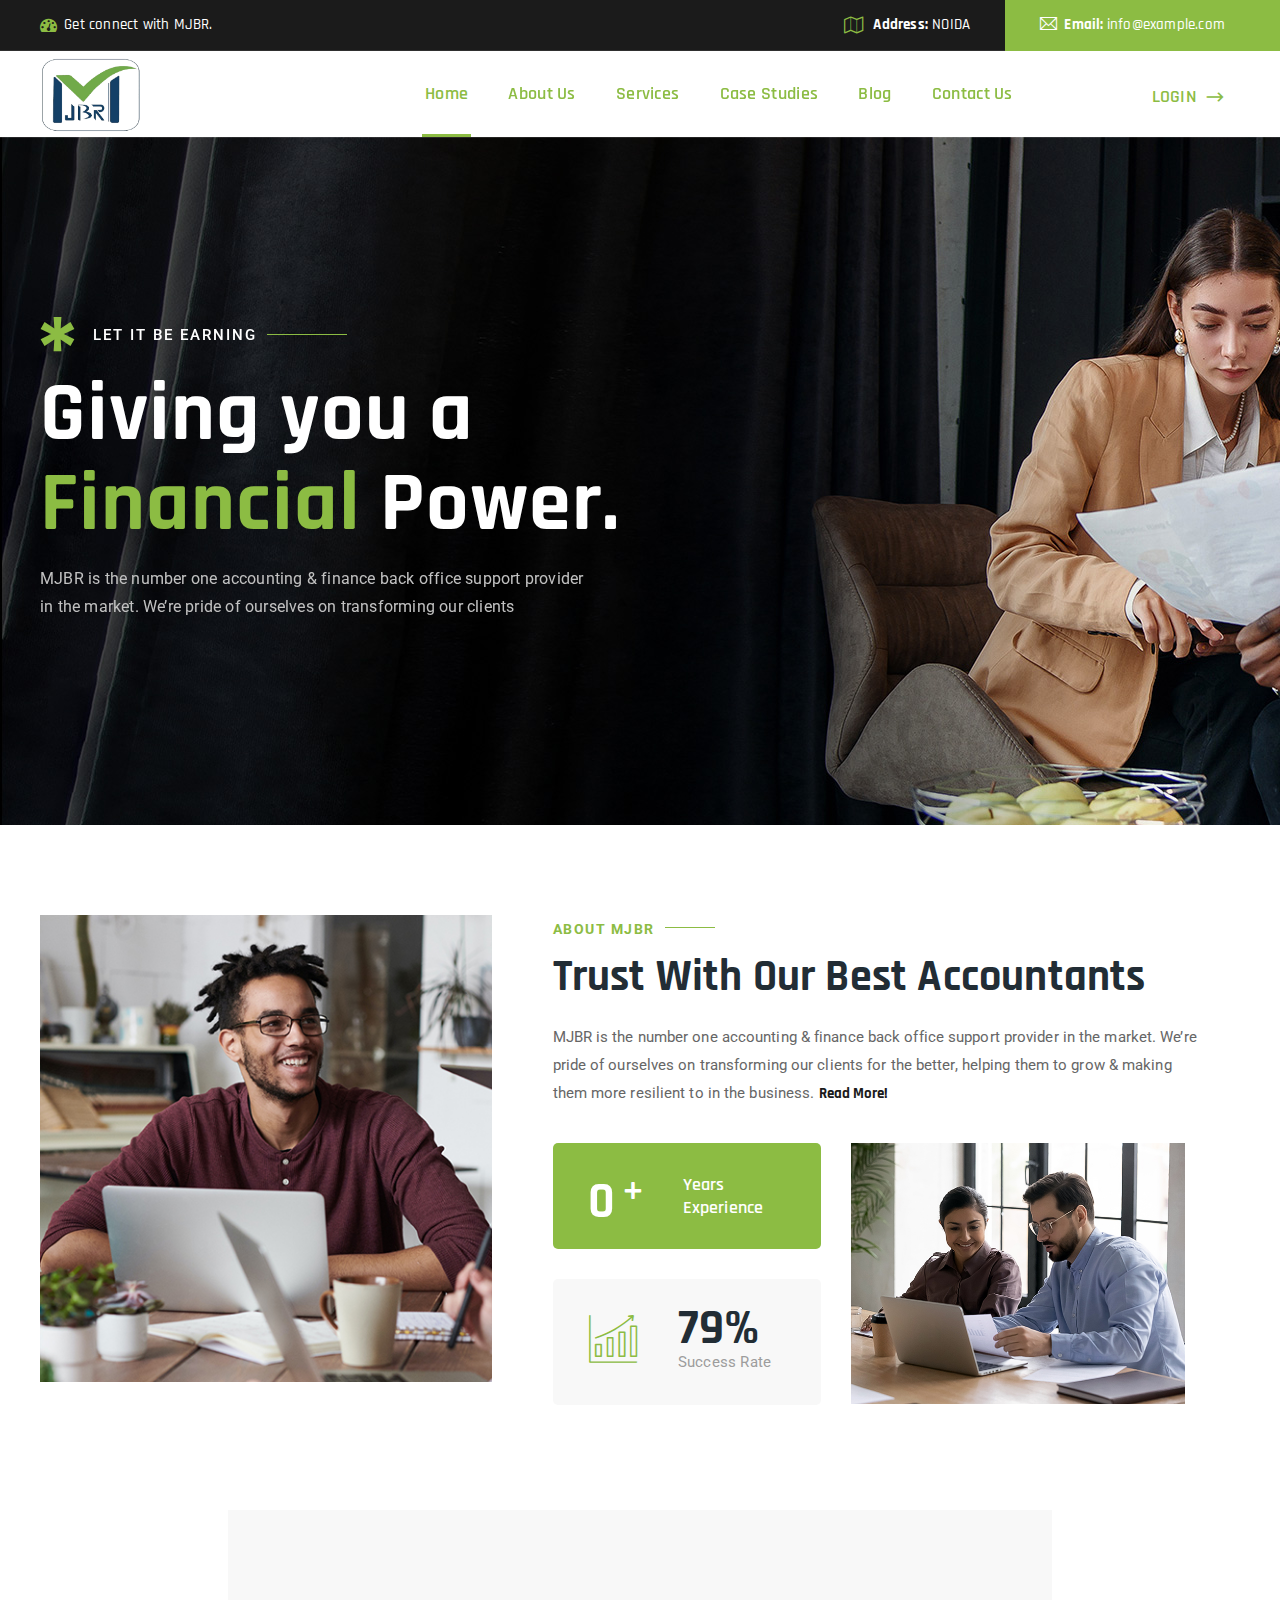
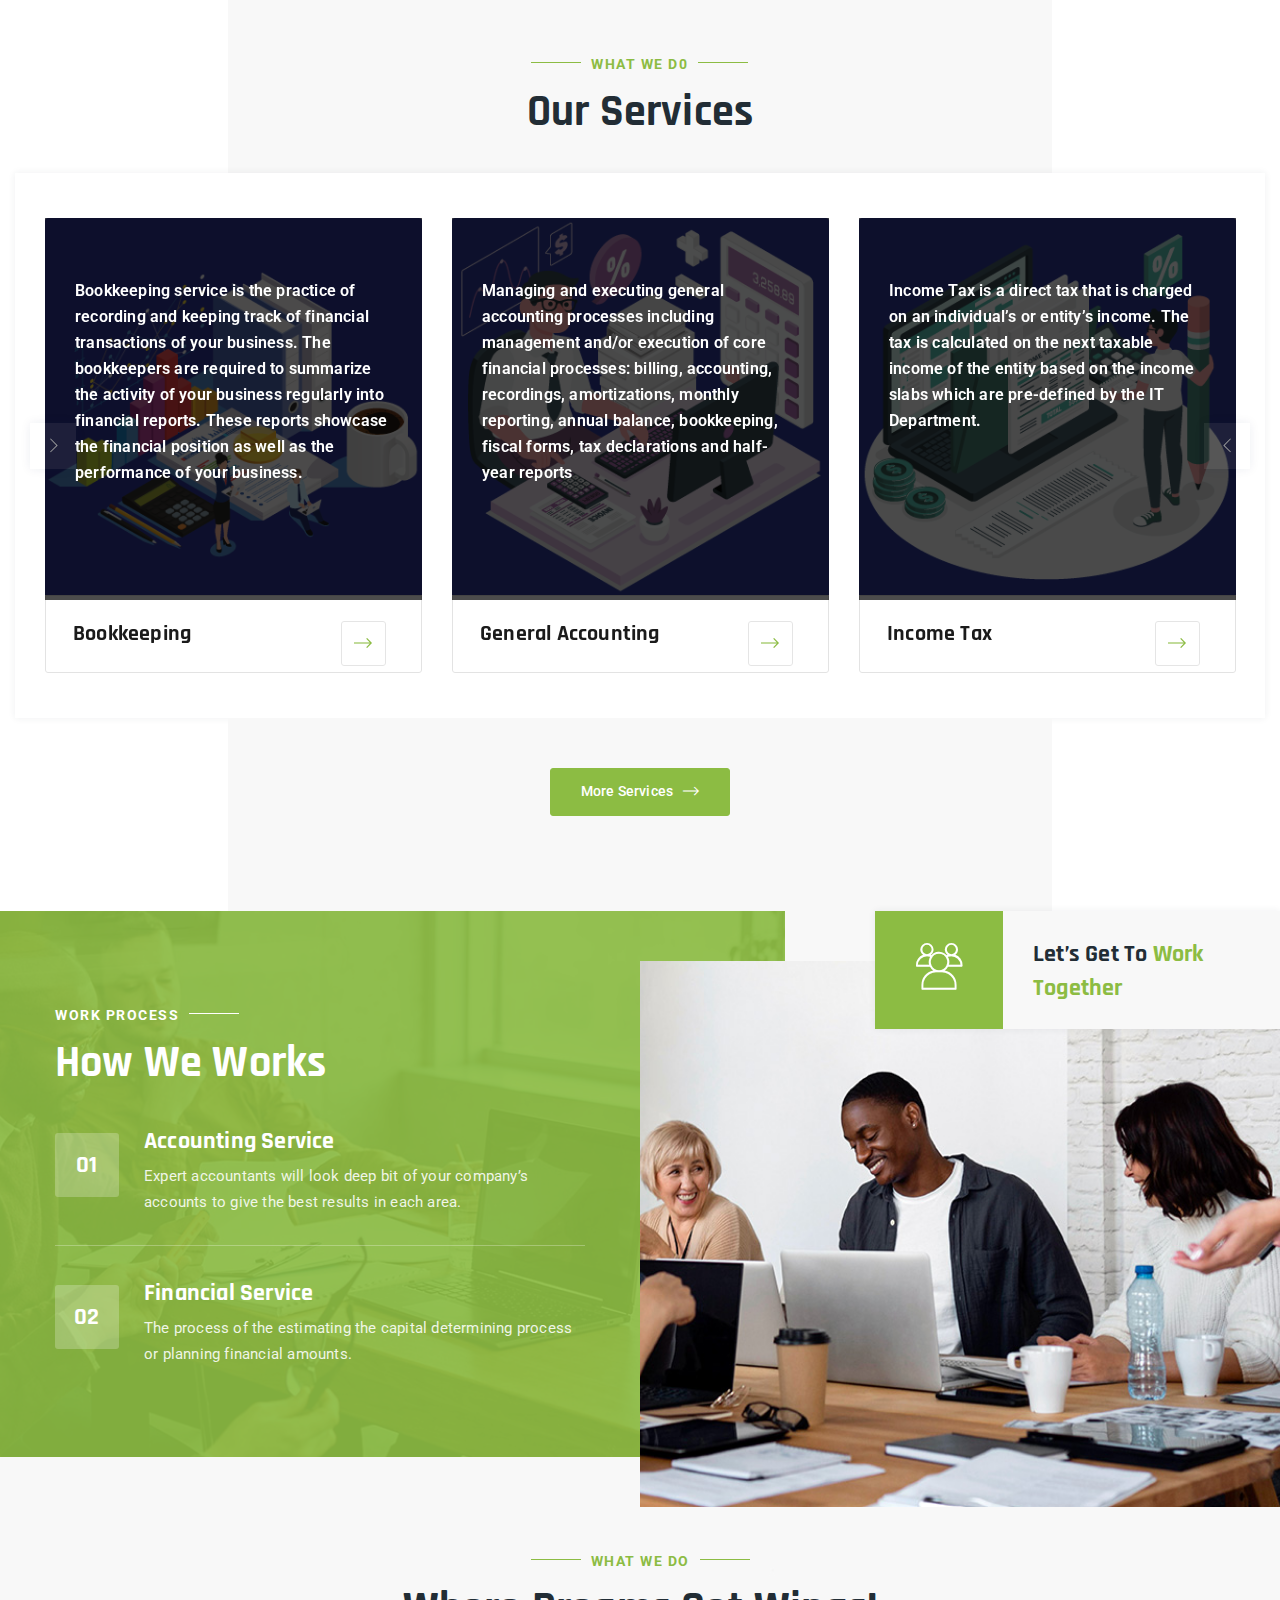
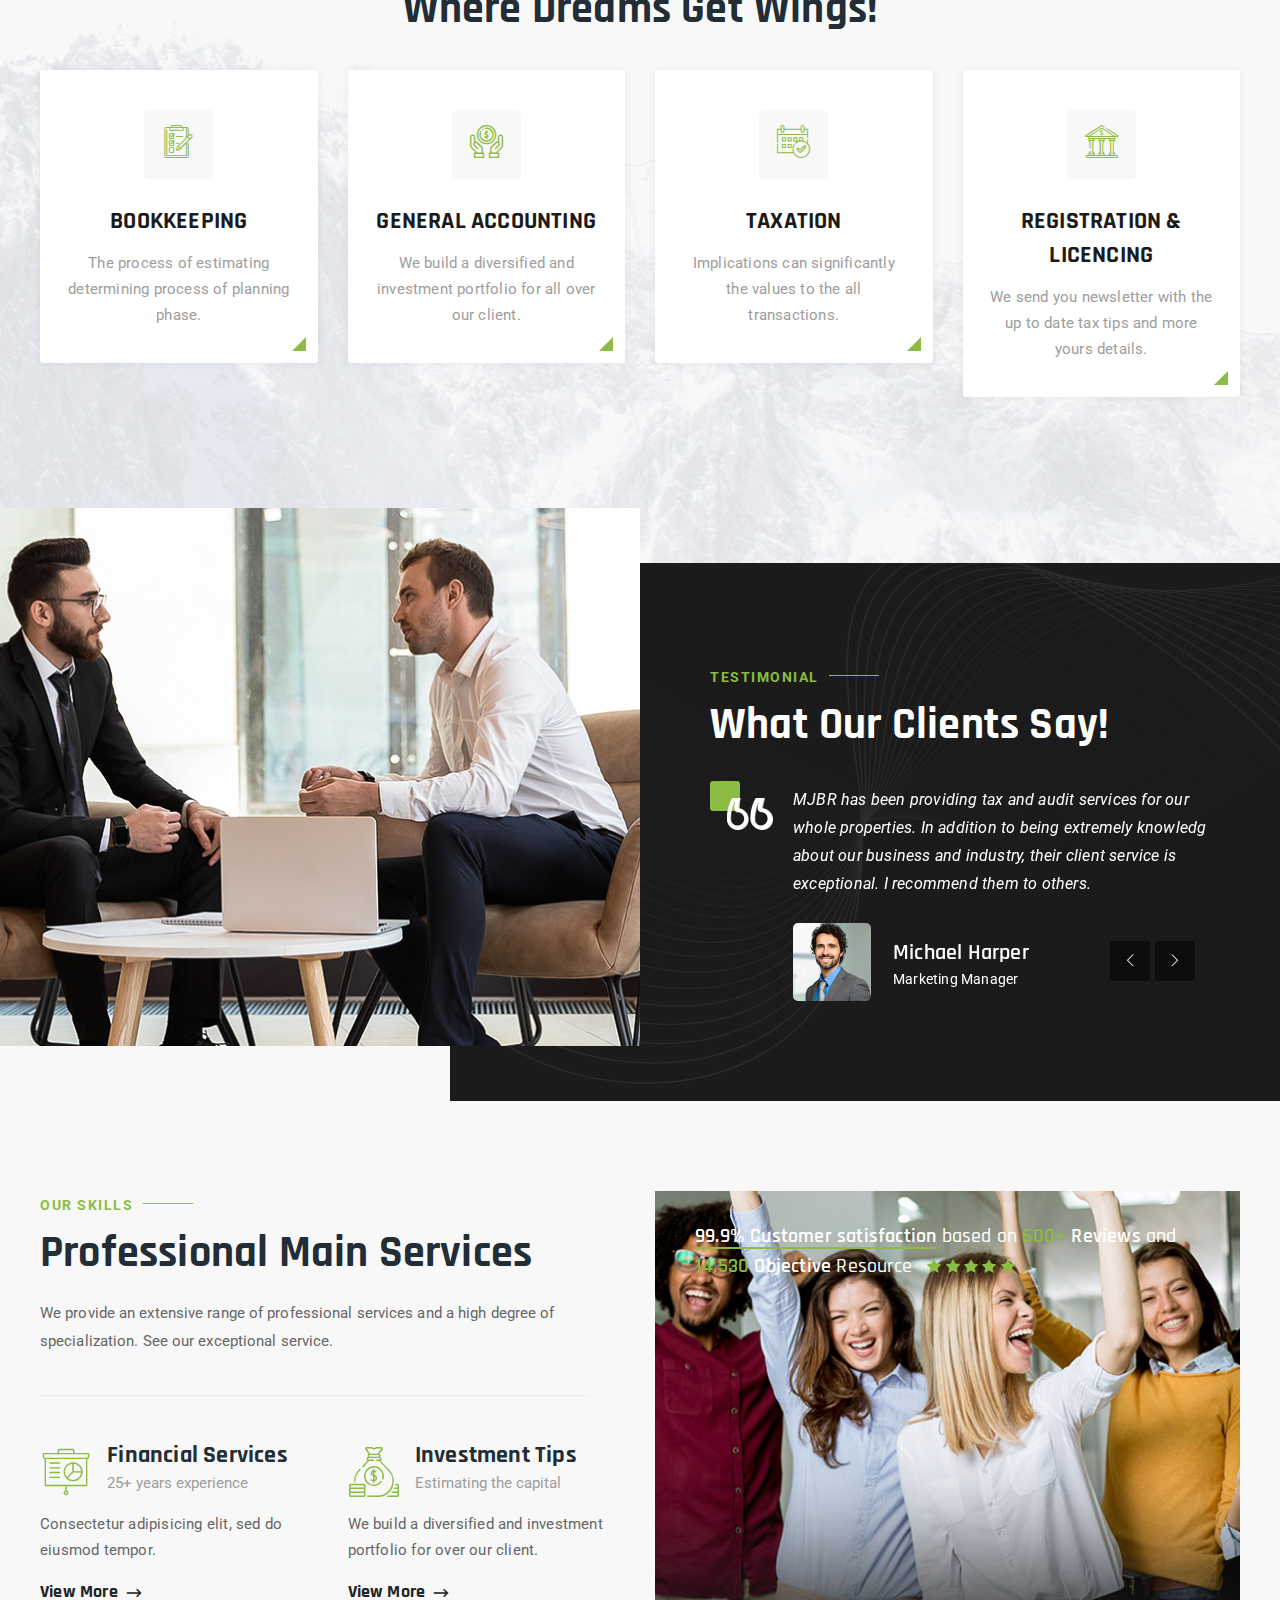
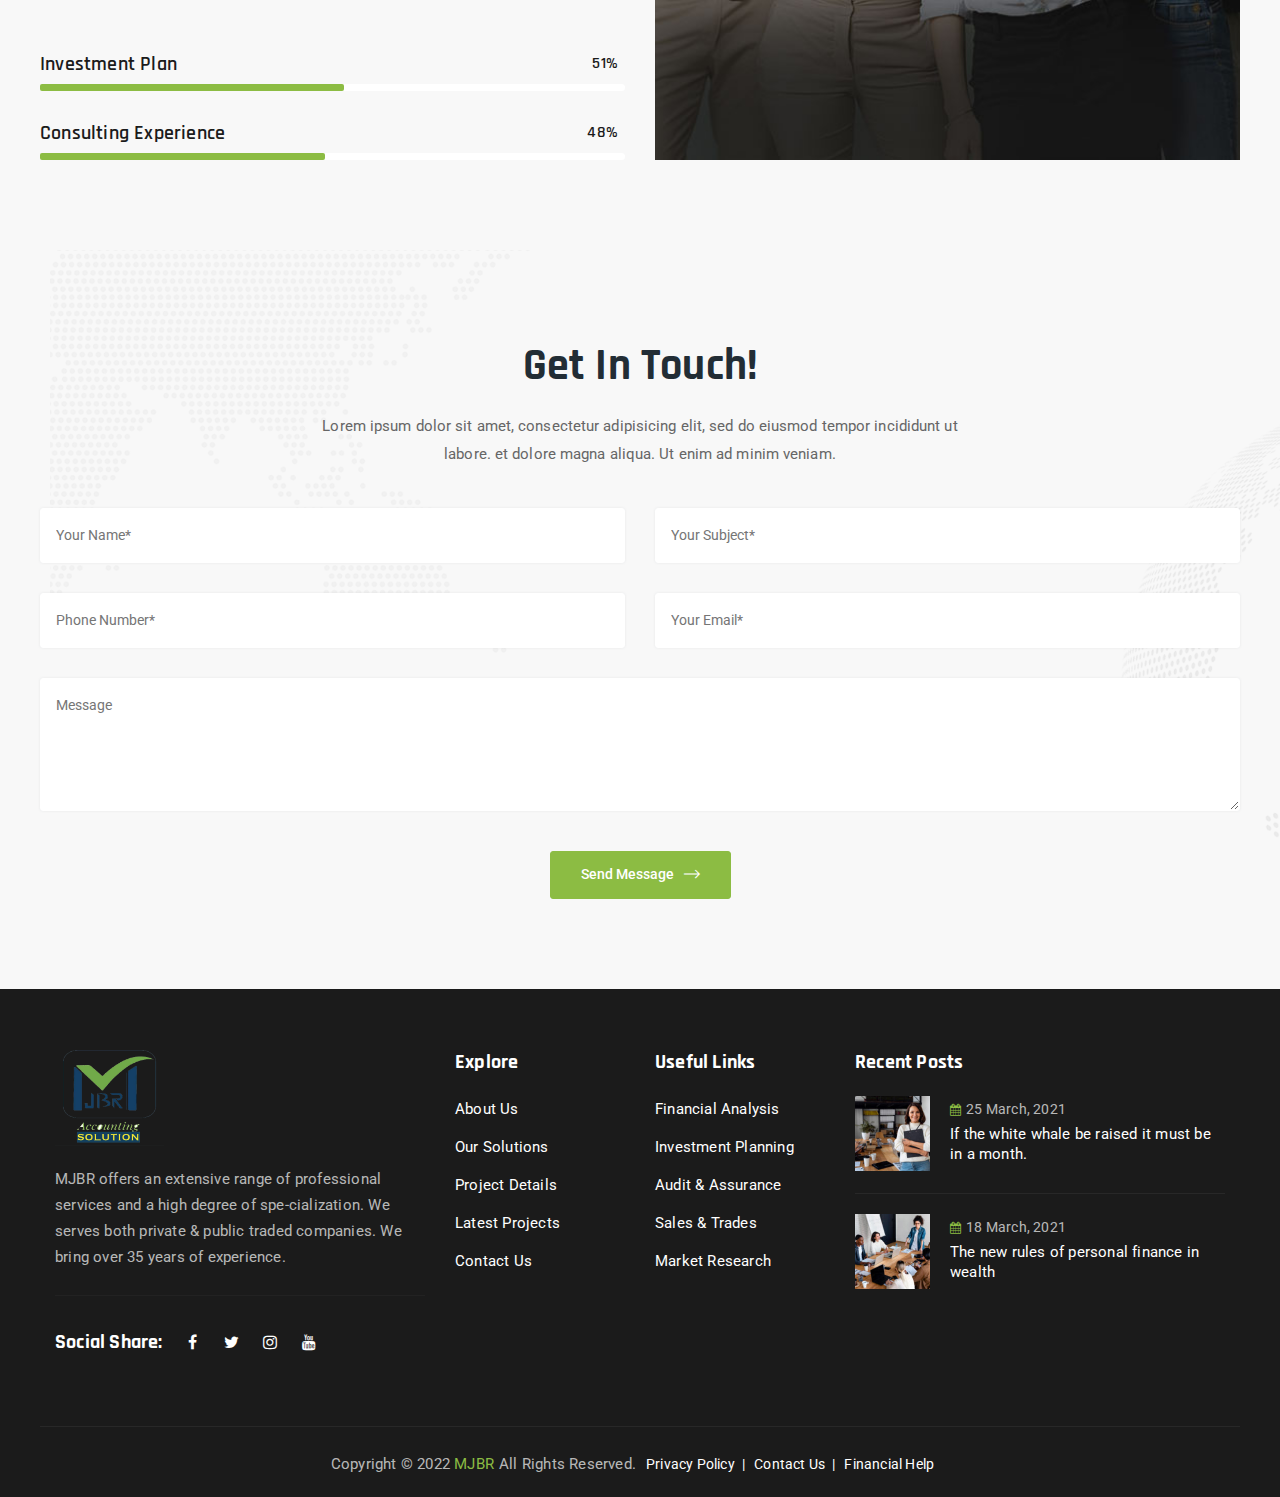
==== index.html @ c70ed3d0 "first commit" ====
<!DOCTYPE html>
<html lang="en">

<head>
<meta charset="utf-8">
<meta http-equiv="X-UA-Compatible" content="IE=edge">
<meta name="keywords" content="HTML5 Template" />
<meta name="description" content="Invess - HTML Template" />
<meta name="author" content="https://www.themetechmount.com/" />
<meta name="viewport" content="width=device-width, initial-scale=1">
<title>MJBR</title>

    <!-- favicon icon -->
    <link rel="shortcut icon" href="images/logo.png"/>

    <!-- bootstrap -->
    <link rel="stylesheet" type="text/css" href="css/bootstrap.min.css"/>

    <!-- animate -->
    <link rel="stylesheet" type="text/css" href="css/animate.css"/>

    <!-- flaticon -->
    <link rel="stylesheet" type="text/css" href="css/flaticon.css"/>

    <!-- fontawesome -->
    <link rel="stylesheet" type="text/css" href="css/font-awesome.css"/>

    <!-- themify -->
    <link rel="stylesheet" type="text/css" href="css/themify-icons.css"/>

    <!-- slick -->
    <link rel="stylesheet" type="text/css" href="css/slick.css">

    <!-- prettyphoto -->
    <link rel="stylesheet" type="text/css" href="css/prettyPhoto.css">

    <!-- shortcodes -->
    <link rel="stylesheet" type="text/css" href="css/shortcode.css"/>

    <!-- main -->
    <link rel="stylesheet" type="text/css" href="css/main.css"/>

    <!-- megamenu -->
    <link rel="stylesheet" type="text/css" href="css/megamenu.css"/>

    <!-- responsive -->
    <link rel="stylesheet" type="text/css" href="css/responsive.css"/>
     
</head>
<body>
    <!--page start-->
    <div class="page">
        <!-- preloader start -->
        <div id="preloader" class="blobs-wrapper">
            <div class="ttm-bgcolor-skincolor loader"></div>
        </div>
        <!-- preloader end --> 
        <!--header start-->
        <header id="masthead" class="header ttm-header-style-01">
            <!-- ttm-topbar-wrapper -->
            <div class="top_bar ttm-bgcolor-darkgrey clearfix">
                <div class="container">
                    <div class="row no-gutters">
                        <div class="col-md-12 d-flex flex-row align-items-center justify-content-center">
                            <div class="top_bar_contact_item pl-0">
                                <div class="top_bar_icon"><i class=" fa fa-tachometer"></i></div>Get connect with MJBR.
                            </div>
                            <div class="top_bar_contact_item ml-auto font-weight-bold padding_left15">
                                 <div class="top_bar_icon"><i class="fa fa-map-o"></i>
                                 </div> Address:<span class="font-weight-500 text-white"> NOIDA</span>
                            </div>
                            <div class="top_bar_contact_item font-weight-bold">
                                 <div class="top_bar_icon ttm-highlight-right"><i class="ti ti-email"></i></div>Email: <a href="#" class="font-weight-500 text-white">info@example.com</a>
                            </div>
                        </div>
                    </div>
                </div>
            </div><!-- ttm-topbar end -->
            <!-- site-header-menu -->
            <div id="site-header-menu" class="site-header-menu ttm-bgcolor-transpatant">
                <div class="site-header-menu-inner ttm-stickable-header ">
                    <div class="container">
                        <div class="row">
                            <div class="col">
                                <!--site-navigation -->
                                <div class="site-navigation d-flex flex-row align-items-center">
                                    <!-- site-branding -->
                                    <div class="site-branding mr-auto">
                                        <a class="home-link" href="#" title="Invess" rel="home">
                                            <img id="logo-img" class="img-center standardlogo" src="images/logo1.png" alt="logo-img">
                                        </a>
                                    </div><!-- site-branding end -->
                                    <div class="btn-show-menu-mobile menubar menubar--squeeze">
                                        <span class="menubar-box">
                                            <span class="menubar-inner"></span>
                                        </span>
                                    </div>
                                    <!-- menu -->
                                    <nav class="main-menu menu-mobile" id="menu">
                                        <ul class="menu">
                                            <li class="mega-menu-item active" id="#home_section" ><a href="#" class="mega-menu-link" >Home</a>
                                                
                                            </li>
                                            <li class="mega-menu-item"  ><a href="#Aboutmjbr_section" class="mega-menu-link">About Us</a>
                                                
                                            </li>
                                            <li class="mega-menu-item"><a href="#_services_section" class="mega-menu-link">Services</a>
                                                <ul class="mega-submenu">
                                                    <li><a href="#">BOOKKEEPING</a></li>
                                                    <li><a href="#">GENERAL ACCOUNTING</a></li>
                                                    <li><a href="#">INCOME TAX</a></li>
                                                    <li><a href="#">GST</a></li>
                                                    <li><a href="#">REGISTRATION</a></li>
                                                    <li><a href="#">LICENCING</a></li>
                                                </ul>
                                            </li>
                                            <li class="mega-menu-item"><a href="#" class="mega-menu-link">Case Studies</a>
                                                
                                            </li>
                                            <li class="mega-menu-item "><a href="#" class="mega-menu-link">Blog</a>
                                                
                                            </li>
                                            <li class="mega-menu-item" >
                                                <a href="#_contact_section" class="mega-menu-link">Contact Us</a>
                                            </li>
                                        </ul>
                                    </nav>
                                    <div class="header_extra ttm-textcolor-white d-flex flex-row align-items-center justify-content-end">
                                        <div class="header_search">
                                            <a href="#" class="btn-default search_btn"><i class="ti ti-search"></i></a>
                                            <div class="header_search_content">
                                                <form id="searchbox" method="get" action="#">
                                                    <input class="search_query" type="text" id="search_query_top" name="s" placeholder="Enter Keyword" value="">
                                                    <button type="submit" class="btn close-search"><i class="fa fa-search"></i></button>
                                                </form>
                                            </div>
                                        </div>
                                        <div class="header_btn ttm-textcolor-skincolor">
                                            <a class="ttm-btn btn-inline ttm-btn-color-skincolor" href="#">LOGIN</a>
                                        </div>
                                    </div>              
                                    
                                </div><!-- site-navigation end-->
                            </div>
                        </div>
                    </div>
                </div>
            </div><!-- site-header-menu end-->
        </header>

        <!-- Banner -->
        <div class="banner_slider banner_slider_1 banner_slider_wide" id="home_section" >
            <div class="slide s1">
                <div class="slide_img" style="background-image: url(images/slides/slider-mainbg-01.jpg);">
                </div>
                <div class="slide__content">
                    <div class="container">
                        <div class="row">
                            <div class="col-lg-12">
                                <div class="slide__content--headings ttm-textcolor-white text-left">
                                    <h3  data-animation="fadeInRight" data-delay="0.2s">
                                    <span class="ttm-textcolor-skincolor">*</span> Let it be Earning 
                                    </h3>
                                    <h2  data-animation="fadeInRight" data-delay="0.5s">Giving you a <br>  <span class="ttm-textcolor-skincolor"> Financial </span> Power.
                                    </h2>
                                    <p  data-animation="fadeInRight" data-delay="1s">MJBR is the number one accounting & finance back office support provider <br> in the market. We’re pride of ourselves on transforming our clients</p>
                                    
                                </div>
                            </div>
                        </div>
                    </div>
                </div>
            </div>
            <div class="slide s2">
                <div class="slide_img" style="background-image: url(images/slides/slider-mainbg-02.jpg);">
                </div>
                <div class="slide__content">
                    <div class="container">
                        <div class="row">
                            <div class="col-lg-12">
                                <div class="slide__content--headings ttm-textcolor-white text-right">
                                    <h3  data-animation="fadeInLeft" data-delay="0.2s">Financial Matter Aligned </h3>
                                    <h2  data-animation="fadeInLeft" data-delay="0.7s">Helping you to <br> Live your <span class="ttm-textcolor-skincolor">Dream</span> </h2>
                                    <p  data-animation="fadeInLeft" data-delay="1s">MJBR is the number one accounting & finance back office support provider <br>in the market. We’re pride of ourselves on transforming our clients.</p>
                                    
                                </div>
                            </div>
                        </div>
                    </div>
                </div>
            </div>
        </div>
        <!-- Banner end-->
         <!--site-main start-->
        <div class="site-main">

            <!-- aboutus-section -->
            <section class="ttm-row aboutus-section ttm-bgcolor-white clearfix" id="Aboutmjbr_section">
                <div class="container">
                    <div class="row"><!-- row -->
                        <div class="col-lg-5 col-md-7 col-sm-12">
                            <div class="ttm_single_image-wrapper padding_right30 res-991-padding_right0">
                                <img class="img-fluid" src="images/single-img-1.jpg" title="single-img-one" alt="single-img">
                            </div>
                        </div>
                        <div class="col-lg-7 col-md-12 col-sm-12 res-1024-w-100">
                            <!-- section title -->
                            <div class="section-title res-1024-padding_top40 clearfix">
                                <div class="title-header">
                                    <h3>ABOUT MJBR</h3>
                                    <h2 class="title">Trust With Our Best Accountants</h2>
                                </div>
                                <div class="title-desc padding_right35 res-991-padding_right0">
                                    <p>MJBR is the number one accounting & finance back office support provider in the market. We’re pride of ourselves on transforming our clients for the better, helping them to grow & making them more resilient to in the business.
                                        <strong><a href="#"> Read More!</a></strong>
                                    </p>
                                </div>
                            </div><!-- section title end -->
                            <div class="row">
                                <div class="col-lg-5 col-md-6 col-sm-6">
                                    <div class="">
                                       <!-- ttm-fid -->
                                       <div class="ttm-fid inside ttm-fid-without-icon ttm-highlight-fid ttm-bgcolor-skincolor">
                                            <div class="ttm-fid-contents">
                                                <h4 class="ttm-fid-inner">
                                                    <span   data-appear-animation="animateDigits" 
                                                            data-from="0" 
                                                            data-to="5" 
                                                            data-interval="1" 
                                                            data-before="" 
                                                            data-before-style="sub" 
                                                            data-after="+" 
                                                            data-after-style="sup" 
                                                            class="numinate">25
                                                    </span>
                                                    <span>+</span>
                                                </h4>
                                                <h3 class="ttm-fid-title">Years<br> Experience</h3>
                                            </div>
                                        </div>
                                        <div class="featured-icon-box icon-align-before-content style1">
                                            <div class="featured-icon">
                                                <div class="ttm-icon ttm-icon_element-onlytxt ttm-icon_element-color-skincolor ttm-icon_element-size-lg">
                                                    <i class="flaticon flaticon-graph"></i>
                                                </div>
                                            </div>
                                            <div class="featured-content">
                                                <div class="featured-title">
                                                    <h2>79%</h2>
                                                    <span>Success Rate</span>
                                                </div>
                                            </div>
                                        </div> 
                                    </div>
                                </div>
                                <div class="col-lg-7 col-md-6 col-sm-6">
                                   <div class="ttm_single_image-wrapper res-575-margin_top30">
                                        <img class="img-fluid" src="images/single-img-2.jpg" title="single-img-two" alt="single-img" width="334" height="258">
                                    </div>
                                </div>
                            </div>
                        </div>
                    </div>
                </div>
            </section><!-- aboutus-section end -->

<!-- JJJJJJJJJJJJJJJJJJ -->
<section class="ttm-row padding_zero-section clearfix" id="_services_section" >

                <div class="container-fluid">
                    <!--row -->
                    <div class="row">
                        <div class="col-md-8 col-sm-8 col-12 mx-auto">
                            <div class="text-center ttm-bg ttm-bgcolor-grey padding_top140 res-991-padding_top60 padding_bottom15 ">
                                <div class="ttm-col-wrapper-bg-layer ttm-bg-layer"></div>
                                <div class="layer-content">
                                    <div class="section-title title-style-center_text">
                                        <div class="title-header">
                                            <h3>WHAT WE D0</h3>
                                            <h2 class="title">Our Services</h2>
                                        </div>
                                    </div>
                                </div>
                            </div>
                        </div>
                    </div>

                    
                    <div class="row">
                        <div class="col-lg-12">
                            <div class="ttm-bgcolor-white box-shadow position-relative p-30">
                                <div class="row">
                                    <div class="col-lg-12">
                                        <div class="row slick_slider" data-slick='{"slidesToShow": 3, "slidesToScroll": 1, "arrows":true, "autoplay":false, "dots":false, "infinite":true, "responsive":[{"breakpoint":1199,"settings": {"slidesToShow": 3}}, {"breakpoint":992,"settings":{"slidesToShow": 2}},{"breakpoint":620,"settings":{"slidesToShow": 1}}]}'>
                                            <div class="col-lg-4 col-md-4 col-sm-6">
                                                <div class="featured-imagebox featured-imagebox-portfolio style1">
                                                    <div class="our_services">
                                                        <p>
                                                            Bookkeeping service is the practice of recording and keeping track of financial transactions of your business. The bookkeepers are required to summarize the activity of your business regularly into financial reports. These reports showcase the financial position as well as the performance of your business.                                                                                                                                                                       
                                                        </p>
                                                    </div>
                                                    <div class="featured-thumbnail">
                                                        <img class="img-fluid" src="images/portfolio/services-1.png" alt="portfolio_img">
                                                    </div>
                                                    <div class="featured-content">
                                                        <div class="featured-title">
                                                            <h3><a href="#">Bookkeeping</a></h3>
                                                        </div> 
                                                          
                                                        <div class="featured-iconbox">
                                                           <a href="#" class="ttm-icon ttm-icon_element-border ttm-icon_element-style-round ttm-icon_element-color-grey ttm-icon_element-size-sm"><i class="flaticon flaticon-right-arrow"></i></a>
                                                        </div>                                 
                                                    </div>
                                                </div>
                                            </div>
                                            <div class="col-lg-4 col-md-4 col-sm-6">
                                                <div class="featured-imagebox featured-imagebox-portfolio style1">
                                                    <div class="our_services">
                                                        <p>
                                                            Managing and executing general accounting processes including management and/or execution of core financial processes: billing, accounting, recordings, amortizations, monthly reporting, annual balance, bookkeeping, fiscal forms, tax declarations and half-year reports
                                                        </p>
                                                    </div>
                                                    <div class="featured-thumbnail">
                                                        <img class="img-fluid" src="images/portfolio/services-2.png" alt="portfolio_img">
                                                    </div>
                                                    <div class="featured-content">
                                                        <div class="featured-title">
                                                            <h3><a href="#">General Accounting</a></h3>
                                                        </div> 
                                                          
                                                        <div class="featured-iconbox">
                                                           <a href="#" class="ttm-icon ttm-icon_element-border ttm-icon_element-style-round ttm-icon_element-color-grey ttm-icon_element-size-sm"><i class="flaticon flaticon-right-arrow"></i></a>
                                                        </div>                                 
                                                    </div>
                                                </div>
                                            </div>
                                            <div class="col-lg-4 col-md-4 col-sm-6">
                                                <div class="featured-imagebox featured-imagebox-portfolio style1">
                                                    <div class="our_services">
                                                        <p>
                                                            Income Tax is a direct tax that is charged on an individual’s or entity’s income. The tax is calculated on the next taxable income of the entity based on the income slabs which are pre-defined by the IT Department.                                                        </p>
                                                    </div>
                                                    <div class="featured-thumbnail">
                                                        <img class="img-fluid" src="images/portfolio/services-3.png" alt="portfolio_img">
                                                    </div>
                                                    <div class="featured-content">
                                                        <div class="featured-title">
                                                            <h3><a href="#">Income Tax</a></h3>
                                                        </div> 
                                                        
                                                        <div class="featured-iconbox">
                                                           <a href="#" class="ttm-icon ttm-icon_element-border ttm-icon_element-style-round ttm-icon_element-color-grey ttm-icon_element-size-sm"><i class="flaticon flaticon-right-arrow"></i></a>
                                                        </div>                                 
                                                    </div>
                                                </div>
                                            </div>
                                            <div class="col-lg-4 col-md-4 col-sm-6">
                                                <div class="featured-imagebox featured-imagebox-portfolio style1">
                                                    <div class="our_services">
                                                        <p>
                                                            GST is a multi-stage tax system which is comprehensive in nature and applied on the sale of goods and services. The main aim of this taxation system is to curb the cascading effect of other Indirect taxes and it is applicable throughout India.
                                                        </p>
                                                    </div>
                                                    <div class="featured-thumbnail">
                                                        
                                                        <img class="img-fluid" src="images/portfolio/services-6.png" alt="portfolio_img">
                                                        
                                                    </div>
                                                    <div class="featured-content">
                                                        <div class="featured-title">
                                                            <h3><a href="#">GST</a></h3>
                                                        </div> 
                                                         
                                                        <div class="featured-iconbox">
                                                           <a href="#" class="ttm-icon ttm-icon_element-border ttm-icon_element-style-round ttm-icon_element-color-grey ttm-icon_element-size-sm"><i class="flaticon flaticon-right-arrow"></i></a>
                                                        </div>                                 
                                                    </div>
                                                </div>
                                            </div>
                                            <div class="col-lg-4 col-md-4 col-sm-6">
                                                <div class="featured-imagebox featured-imagebox-portfolio  style1">
                                                    <div class="our_services">
                                                        <p>
                                                            Registration is a method of officially recording something. Usually something is registered to claim more rights, or to protect ownership, or because the law says it must be registered to be used legally.

A register was a large book. It was used like a diary to record business dealings or other events.
                                                        </p>
                                                    </div>
                                                    <div class="featured-thumbnail">
                                                        <img class="img-fluid" src="images/portfolio/services-5.png" alt="portfolio_img">
                                                    </div>
                                                    <div class="featured-content">
                                                        <div class="featured-title">
                                                            <h3><a href="#">REGISTRATION</a></h3>
                                                        </div> 
                                                          
                                                        <div class="featured-iconbox">
                                                           <a href="#" class="ttm-icon ttm-icon_element-border ttm-icon_element-style-round ttm-icon_element-color-grey ttm-icon_element-size-sm"><i class="flaticon flaticon-right-arrow"></i></a>
                                                        </div>                                 
                                                    </div>
                                                </div>
                                            </div>
                                            <div class="col-lg-4 col-md-4 col-sm-6">
                                                <div class="featured-imagebox featured-imagebox-portfolio  style1">
                                                    <div class="our_services">
                                                        <p>
                                                             
Licensing as a Service (LaaS) can offer software vendors many advantages over developing a licensing engine in-house. The aim of this blog post is to develop an understanding why the concept of software Licensing as a Service has emerged, and why it is worth considering for any software company.
                                                        </p>
                                                    </div>
                                                    <div class="featured-thumbnail">
                                                        <img class="img-fluid" src="images/portfolio/services-4.png" alt="portfolio_img">
                                                    </div>
                                                    <div class="featured-content">
                                                        <div class="featured-title">
                                                            <h3><a href="#">LICENSING</a></h3>
                                                        </div> 
                                                        
                                                        <div class="featured-iconbox">
                                                           <a href="#" class="ttm-icon ttm-icon_element-border ttm-icon_element-style-round ttm-icon_element-color-grey ttm-icon_element-size-sm"><i class="flaticon flaticon-right-arrow"></i></a>
                                                        </div>                                 
                                                    </div>
                                                </div>
                                            </div>
                                        </div>
                                    </div>
                                </div>
                            </div>
                        </div>
                    </div>
                    
                    <div class="row">
                        <div class="col-md-8 col-sm-8 col-12 mx-auto">
                            <div class="text-center ttm-bg ttm-bgcolor-grey padding_bottom145 res-991-padding_bottom115 padding_top50">
                                <div class="ttm-col-wrapper-bg-layer ttm-bg-layer"></div>
                                <div class="layer-content">
                                    <a class="ttm-btn ttm-btn-size-md  ttm-btn-shape-rounded ttm-btn-style-fill ttm-icon-btn-right ttm-btn-color-skincolor" href="#">More Services<i class="flaticon flaticon-right-arrow"></i></a>
                                </div>
                            </div>
                        </div>
                    </div>
                </div>
<!-- JJJJJJJJJJJJJJJJJ -->

            <section class="ttm-row padding_zero-section position-relative mt_50 clearfix">
                <div class="container">
                    <div class="row no-gutters"><!-- row -->
                        <div class="col-lg-6">
                            <!-- col-img-img-one -->
                            <div class="col-bg-img-one ttm-col-bgimage-yes ttm-bg ttm-col-bgcolor-yes ttm-bgcolor-skincolor ttm-left-span spacing-1">
                                <div class="ttm-col-wrapper-bg-layer ttm-bg-layer">
                                    <div class="ttm-bg-layer-inner"></div>
                                </div>
                                <div class="layer-content">
                                    <div class="">
                                        <!-- section title -->
                                        <div class="section-title clearfix">
                                            <div class="title-header">
                                                <h3>WORK PROCESS</h3>
                                                <h2 class="title">How We Works</h2>
                                            </div>
                                        </div><!-- section title end -->
                                        <div class="featuredbox-number">
                                            <!-- featured-icon-box -->
                                            <div class="featured-icon-box icon-align-before-content style3 icon-ver_align-top">
                                                <div class="featured-icon">
                                                    <div class="ttm-icon ttm-icon_element-fill ttm-icon_element-color-skincolor ttm-icon_element-size-xs ttm-icon_element-style-rounded">
                                                        <i class="ttm-num ti-info"></i>
                                                    </div>
                                                </div>
                                                <div class="featured-content">
                                                    <div class="featured-title">
                                                        <h3>Accounting Service</h3>
                                                    </div>
                                                    <div class="featured-desc">
                                                        <p>Expert accountants will look deep bit of your company’s accounts to give the best results in each area.</p>
                                                    </div>
                                                </div>
                                            </div><!-- featured-icon-box end -->
                                            <div class="ttm-horizontal_sep width-100 mt-10 mb-10"></div>
                                            <!-- featured-icon-box -->
                                            <div class="featured-icon-box icon-align-before-content style3 icon-ver_align-top">
                                                <div class="featured-icon">
                                                    <div class="ttm-icon ttm-icon_element-fill ttm-icon_element-color-skincolor ttm-icon_element-size-xs ttm-icon_element-style-rounded">
                                                        <i class="ttm-num ti-info"></i>
                                                    </div>
                                                </div>
                                                <div class="featured-content">
                                                    <div class="featured-title">
                                                        <h3>Financial Service</h3>
                                                    </div>
                                                    <div class="featured-desc">
                                                        <p>The process of the estimating the capital determining process or planning financial amounts.</p>
                                                    </div>
                                                </div>
                                            </div><!-- featured-icon-box end -->
                                        </div>
                                    </div>
                                </div>
                            </div><!-- col-img-img-one -->
                        </div>
                        <div class="col-lg-6">
                            <!-- col-img-img-two -->
                            <div class="col-bg-img-two ttm-col-bgimage-yes ttm-bg ttm-right-span spacing-2">
                                <div class="ttm-col-wrapper-bg-layer ttm-bg-layer"></div>
                                <div class="layer-content"></div>
                            </div>

                            <!-- col-img-img-two responsive-img-->
                            <img src="images/bg-img/col-bgimage-2.jpg" class="ttm-equal-height-image" alt="bg-image">
                        </div>
                    </div><!-- row -->
                </div>
                <div class="container-fluid">
                    <div class="row">
                       <div class="col-"> 
                            <div class="featured-icon-box icon-align-before-content style4">
                                <div class="featured-icon"> 
                                    <div class="ttm-icon ttm-icon_element-fill ttm-icon_element-style-square ttm-icon_element-color-skincolor ttm-icon_element-size-sm">
                                        <i class="flaticon flaticon-users"></i>
                                    </div>
                                </div>
                                <div class="featured-content">
                                    <div class="featured-title">
                                        <h3>Let’s Get To <span>Work Together</span></h3>
                                    </div>
                                </div>
                            </div>
                       </div>
                    </div>
                </div>
            </section>


            <!-- HHHHHHHH -->
            <section class="ttm-row services-section bg-img1 ttm-bg ttm-bgimage-yes ttm-bgcolor-grey padding_bottom125  clearfix">
                <div class="ttm-row-wrapper-bg-layer ttm-bg-layer"></div>
                <div class="container">
                    <!--row -->
                    <div class="row">
                        <div class="col-lg-12">
                            <!-- section title -->
                            <div class="section-title title-style-center_text">
                                <div class="title-header">
                                    <h3>WHAT WE DO</h3>
                                    <h2 class="title">Where Dreams Get Wings!</h2>
                                </div>
                            </div><!-- section title end -->
                        </div>
                    </div><!-- row end -->
                    <!--row -->
                    <div class="row">
                        <div class="col-lg-3 col-md-6">
                            <div class="ttm-bgcolor-white featured-icon-box icon-align-top-content box-shadow style2">
                                <div class="featured-icon">
                                    <div class="ttm-icon ttm-icon_element-fill ttm-icon_element-color-grey ttm-icon_element-style-round ttm-icon_element-size-md">
                                        <i class="flaticon flaticon-checklist"></i>
                                    </div>
                                </div>
                                <div class="featured-content">
                                    <div class="featured-title">
                                        <h3><a href="#" tabindex="-1">BOOKKEEPING</a></h3>
                                    </div>
                                    <div class="featured-desc">
                                        The process of estimating determining process of planning phase.
                                    </div>
                                 </div>
                            </div>
                        </div>
                        <div class="col-lg-3 col-md-6">
                            <div class="ttm-bgcolor-white featured-icon-box icon-align-top-content box-shadow style2">
                                <div class="featured-icon">
                                    <div class="ttm-icon ttm-icon_element-fill ttm-icon_element-color-grey ttm-icon_element-style-round ttm-icon_element-size-md">
                                        <i class="flaticon flaticon-money-1"></i>
                                    </div>
                                </div>
                                <div class="featured-content">
                                    <div class="featured-title">
                                        <h3><a href="#" tabindex="-1">GENERAL ACCOUNTING</a></h3>
                                    </div>
                                    <div class="featured-desc">
                                        We build a diversified and investment portfolio for all over our client.
                                    </div>
                                 </div>
                            </div>
                        </div>
                        <div class="col-lg-3 col-md-6">
                            <div class="ttm-bgcolor-white featured-icon-box icon-align-top-content box-shadow style2">
                                <div class="featured-icon">
                                    <div class="ttm-icon ttm-icon_element-fill ttm-icon_element-color-grey ttm-icon_element-style-round ttm-icon_element-size-md">
                                        <i class="flaticon flaticon-calendar"></i>
                                    </div>
                                </div>
                                <div class="featured-content">
                                    <div class="featured-title">
                                        <h3><a href="#" tabindex="-1">TAXATION</a></h3>
                                    </div>
                                    <div class="featured-desc">
                                        Implications can significantly the values to the all transactions.
                                    </div>
                                 </div>
                            </div>
                        </div>
                        <div class="col-lg-3 col-md-6">
                            <div class="ttm-bgcolor-white featured-icon-box icon-align-top-content box-shadow style2">
                                <div class="featured-icon">
                                    <div class="ttm-icon ttm-icon_element-fill ttm-icon_element-color-grey ttm-icon_element-style-round ttm-icon_element-size-md">
                                        <i class="flaticon flaticon-bank"></i>
                                    </div>
                                </div>
                                <div class="featured-content">
                                    <div class="featured-title">
                                        <h3><a href="#" tabindex="-1">REGISTRATION & LICENCING</a></h3>
                                    </div>
                                    <div class="featured-desc">
                                        We send you newsletter with the up to date tax tips and more yours details.
                                    </div>
                                 </div>
                            </div>
                        </div>
                    </div><!-- row end -->
                    <!--row -->
                    ><!-- row end -->
                </div>
            </section>
            <!-- HHHHHHHHHHHHHH -->

            

            <section class="ttm-row padding_zero-section ttm-bgcolor-grey position-relative clearfix">
                <div class="container">
                    <div class="row no-gutters"><!-- row -->
                        <div class="col-lg-6">
                            <!-- col-img-img-two -->
                            <div class="col-bg-img-three bg-darkgrey ttm-col-bgimage-yes ttm-bg ttm-left-span mt_55 z-index-45">
                                <div class="ttm-col-wrapper-bg-layer ttm-bg-layer"></div>
                                <div class="layer-content"></div>
                            </div>

                            <!-- col-img-img-two responsive-img-->
                            <img src="images/bg-img/col-bgimage-3.jpg" class="ttm-equal-height-image" alt="bg-image">
                        </div>
                        <div class="col-lg-6">
                            <!-- col-img-img-one -->
                            <div class="col-bg-img-four ttm-col-bgimage-yes ttm-bg ttm-col-bgcolor-yes  ttm-bgcolor-darkgrey ttm-right-span ml_190">
                                <div class="ttm-col-wrapper-bg-layer ttm-bg-layer">
                                    <div class="ttm-bg-layer-inner"></div>
                                </div>
                                <div class="layer-content">
                                    <div class="spacing-3">
                                        <!-- section title -->
                                        <div class="section-title clearfix">
                                            <div class="title-header">
                                                <h3>TESTIMONIAL</h3>
                                                <h2 class="title">What Our Clients Say!</h2>
                                            </div>
                                        </div><!-- section title end -->
                                        <div class="row slick_slider slick-arrows-style3" data-slick='{"slidesToShow": 1, "slidesToScroll": 1,"arrows":true,"dots":false, "autoplay":true, "infinite":true,
                                        "responsive": [{"breakpoint":1360,"settings":{"slidesToShow": 1}},
                                        {"breakpoint":1100,"settings":{"slidesToShow": 1}}, 
                                        {"breakpoint":992,"settings":{"slidesToShow": 1}},
                                        {"breakpoint":630,"settings":{"slidesToShow": 1}}]}'>
                                            <div class="col-12">
                                                <!-- testimonials -->
                                                <div class="testimonials style1"> 
                                                    <div class="testimonial-content">
                                                        <blockquote>MJBR has been providing tax and audit services for our whole properties. In addition to being extremely knowledg about our business and industry, their client service is exceptional. I recommend them to others.</blockquote>
                                                        <div class="ttm-author-box">
                                                            <div class="testimonial-avatar">
                                                                <div class="testimonial-img">
                                                                    <img class="img-center" src="images/testimonial/review1-150x150.jpg" alt="testimonial-img">
                                                                </div>
                                                            </div>
                                                             <div class="testimonial-caption">
                                                                <h4>Michael Harper</h4>
                                                                <label>Marketing Manager</label>
                                                            </div>
                                                        </div>
                                                    </div>
                                                </div><!-- testimonials end -->
                                            </div>
                                            <div class="col-12">
                                                <!-- testimonials -->
                                                <div class="testimonials style1"> 
                                                    <div class="testimonial-content">
                                                        <blockquote>MJBR has been providing tax and audit services for our whole properties. In addition to being extremely knowledg about our business and industry, their client service is exceptional. I recommend them to others.</blockquote>
                                                        <div class="ttm-author-box">
                                                            <div class="testimonial-avatar">
                                                                <div class="testimonial-img">
                                                                    <img class="img-center" src="images/testimonial/review2-150x150.jpg" alt="testimonial-img">
                                                                </div>
                                                            </div>
                                                             <div class="testimonial-caption">
                                                                <h4>Cuthbert Brain</h4>
                                                                <label>Security Head</label>
                                                            </div>
                                                        </div>
                                                    </div>
                                                </div><!-- testimonials end -->
                                            </div>
                                        </div>
                                    </div>
                                </div>
                            </div><!-- col-img-img-one -->
                        </div>
                    </div><!-- row -->
                </div>
            </section>

            <!-- skill-section -->
            <section class="ttm-row skill-section ttm-bgcolor-grey clearfix">
                <div class="container">
                    <div class="row"><!-- row -->
                        <div class="col-lg-6 col-md-12 col-sm-12">
                            <!-- section title -->
                            <div class="section-title clearfix">
                                    <div class="title-header">
                                        <h3>OUR SKILLS</h3>
                                        <h2 class="title">Professional Main Services</h2>
                                    </div>
                                    <div class="title-desc padding_right35">
                                        <p>We provide an extensive range of professional services and a high degree of specialization. See our exceptional service.
                                        </p>
                                        <div class="border-bottom margin_bottom10  margin_top25"></div>
                                    </div>
                            </div><!-- section title end -->
                            <div class="row">
                                <div class="col-lg-6 col-md-6 col-sm-12 res-767-mt-20">
                                        <!-- featured-iconbox -->
                                        <div class="featured-icon-box icon-align-before-title text-left style5">
                                            <div class="featured-icon">
                                                <div class="ttm-icon ttm-icon_element-onlytxt ttm-icon_element-color-skincolor ttm-icon_element-size-md">
                                                    <i class="flaticon flaticon-presentation"></i>
                                                </div>
                                            </div>
                                            <div class="featured-title">
                                                <h3>Financial Services</h3>
                                                <span>25+ years experience</span>
                                            </div>
                                            <div class="featured-content">
                                                <div class="featured-desc">
                                                    <p>Consectetur adipisicing elit, sed do eiusmod tempor.</p>
                                                    <a href="#" class="ttm-btn btn-inline ttm-btn-color-dark ttm-icon-btn-right padding_right10 fs-18 rajdhani">
                                                        <strong>View More<i class="flaticon flaticon-right-arrow"></i></strong>
                                                    </a>
                                                </div>
                                            </div>
                                        </div><!-- featured-iconbox end-->
                                </div>
                                <div class="col-lg-6 col-md-6 col-sm-12 res-767-mt-20">
                                        <!-- featured-iconbox -->
                                        <div class="featured-icon-box icon-align-before-title text-left style5">
                                            <div class="featured-icon">
                                                <div class="ttm-icon ttm-icon_element-onlytxt ttm-icon_element-color-skincolor ttm-icon_element-size-md">
                                                    <i class="flaticon flaticon-money-bag"></i>
                                                </div>
                                            </div>
                                            <div class="featured-title">
                                                <h3>Investment Tips</h3>
                                                <span>Estimating the capital</span>
                                            </div>
                                            <div class="featured-content">
                                                <div class="featured-desc">
                                                    <p>We build a diversified and investment portfolio for over our client.</p>
                                                    <a href="#" class="ttm-btn btn-inline ttm-btn-color-dark ttm-icon-btn-right padding_right10 fs-18 rajdhani">
                                                        <strong>View More<i class="flaticon flaticon-right-arrow"></i></strong>
                                                    </a>
                                                </div>
                                            </div>
                                        </div><!-- featured-iconbox end-->
                                </div>
                            </div>
                            <div class="padding_top30">
                                <!-- ttm-progress-bar -->
                                <div class="ttm-progress-bar style1" data-percent="85%">
                                    <div class="progressbar-title">Investment Plan</div>
                                    <div class="progress-bar-inner">
                                        <div class="progress-bar progress-bar-color-bar_skincolor" style="width: 85%;"></div>
                                    </div>
                                    <div class="progress-bar-percent" data-percentage="85">85%</div>
                                </div><!-- ttm-progress-bar end -->
                                <!-- ttm-progress-bar -->
                                <div class="ttm-progress-bar style1 res-991-padding_bottom30" data-percent="80%">
                                    <div class="progressbar-title">Consulting Experience</div>
                                    <div class="progress-bar-inner">
                                        <div class="progress-bar progress-bar-color-bar_skincolor" style="width: 80%;"></div>
                                    </div>
                                    <div class="progress-bar-percent" data-percentage="80">80%</div>
                                </div><!-- ttm-progress-bar end -->
                            </div>
                        </div>
                        <div class="col-lg-6 col-md-12 col-sm-12">
                            <div class="col-bg-img-five ttm-col-bgimage-yes ttm-bg break-991-colum">
                                <div class="ttm-col-wrapper-bg-layer ttm-bg-layer"></div>
                                <div class="layer-content">
                                    
                                    <div class="image-overlay-content">
                                        <div class="ttm-bottom-view-overlay d-flex">
                                            <span class="ttm-textcolor-white font-weight-500"> 
                                                <strong class="font-weight-600 highlight-line position-relative">99.9% Customer satisfaction</strong> 
                                                based on 
                                                <strong  class="ttm-textcolor-skincolor font-weight-600">600+</strong >
                                                <strong class="font-weight-600">Reviews</strong > and 
                                                <strong  class="ttm-textcolor-skincolor font-weight-600">14,530</strong> 
                                                <strong  class="font-weight-600">Objective</strong> Resource 
                                                <span class="text-left ttm-textcolor-skincolor fs-15 margin_left10">
                                                        <i class="fa fa-star"></i>
                                                        <i class="fa fa-star"></i>
                                                        <i class="fa fa-star"></i>
                                                        <i class="fa fa-star"></i>
                                                        <i class="fa fa-star"></i>
                                                </span>
                                            </span>
                                        </div>
                                    </div>
                                </div> 
                            </div>
                        </div>
                    </div>
                </div>
            </section><!-- skill-section end -->
        </div>
        
        <!-- contact us -->

        <section class="ttm-row form-section ttm-bgcolor-grey bg-img11 ttm-bg ttm-bgimage-yes clearfix" id="_contact_section" >
            <div class="container">
                <!--row -->
                <div class="row">
                    <div class="col-lg-12">
                        <!-- section title -->
                        <div class="section-title title-style-center_text">
                            <div class="title-header">
                                <h2 class="title">Get In Touch!</h2>
                            </div>
                            <div class="title-desc">
                                <p>Lorem ipsum dolor sit amet, consectetur adipisicing elit, sed do eiusmod tempor incididunt ut labore. et dolore magna aliqua. Ut enim ad minim veniam.</p>
                            </div>
                        </div><!-- section title end -->
                    </div>
                </div>
                <!--row -->
                <div class="row">
                    <div class="col-lg-12">
                        <form id="request_qoute_form" class="request_qoute_form wrap-form clearfix" method="post" novalidate="novalidate" action="#">
                            <div class="row">
                                <div class="col-md-6">
                                    <span class="text-input"><input name="name" type="text" value="" placeholder="Your Name*" required="required"></span>
                                </div>
                                <div class="col-md-6">
                                    <span class="text-input"><input name="Your Subject" type="text" value="" placeholder="Your Subject*" required="required"></span>
                                </div>
                                <div class="col-md-6">
                                    <span class="text-input"><input name="phone" type="text" value="" placeholder="Phone Number*" required="required"></span>
                                </div>
                                <div class="col-md-6">
                                    <span class="text-input"><input name="address" type="text" value="" placeholder="Your Email*" required="required"></span>
                                </div>
                                <div class="col-lg-12">
                                    <span class="text-input"><textarea name="message" rows="4" placeholder="Message" required="required"></textarea></span>
                                </div>
                                <div class="col-lg-12">
                                    <div class="padding_top15 text-center">
                                        <button class="submit ttm-btn ttm-btn-size-md ttm-btn-shape-rounded ttm-btn-style-fill ttm-btn-color-skincolor" type="submit">Send Message<i class="flaticon flaticon-right-arrow"></i></button>
                                    </div>
                                </div>
                            </div>
                        </form>
                    </div>
                </div>
            </div>
    </section>

        <!-- contact us -->


        <!--footer start-->
        <footer class="footer widget-footer ttm-bgcolor-darkgrey ttm-bg clearfix">
            <div class="ttm-row-wrapper-bg-layer ttm-bg-layer"></div>
            <div class="container">
                <!-- <div class="first-footer">
                    <div class="row">
                        <div class="widget-area col-sm-3 col-md-3 col-lg-3">
                            <div class="widget newsletter_widget clearfix">
                                <h3>Sign up to <br> Get Latest Updates</h3>
                            </div>
                        </div>
                        <div class="widget-area col-sm-9 col-md-9 col-lg-5">
                            <form id="subscribe-form" class="newsletter-form" method="post" action="#" data-mailchimp="true">
                                <div class="mailchimp-inputbox clearfix" id="subscribe-content"> 
                                    <p>
                                     <input type="email" name="email" placeholder="Your Email Address..." required="">
                                    </p>
                                    <p><button class="submit ttm-btn ttm-btn-size-md ttm-btn-shape-rounded ttm-btn-style-fill ttm-btn-color-skincolor" type="submit">Subscribe Now!<i class="flaticon flaticon-right-arrow"></i></button></p>
                                </div>
                                <div id="subscribe-msg"></div>
                            </form>
                        </div>
                        <div class="widget-area col-sm-12 col-md-12 col-lg-4 text-right">
                            <div class="featured-box float-right res-991-padding_top20 ">
                                <div class="featured-title">
                                    <h3>Call Us On</h3>
                                    <p>+91 9876543210</p>
                                </div>
                                <div class="featured-icon">
                                    <div class="ttm-icon ttm-icon_element-onlytxt ttm-icon_element-color-skincolor ttm-icon_element-size-lg">
                                        <i class="flaticon  flaticon-phone-call-1"></i>
                                    </div>
                                </div>
                            </div>
                        </div>
                    </div>
                </div> -->
                <div class="second-footer">
                    <div class="row">
                        <div class="widget-area col-xs-12 col-sm-6 col-md-6 col-lg-4">
                            <div class="widget widget_text  clearfix">
                                <div class="footer-logo">
                                   <img id="logo-img-1" class="img-center standardlogo" src="images/logo.png" alt="logo-img">
                                </div>
                                <p>MJBR offers an extensive range of professional services and a high degree of spe-cialization. We serves both private & public traded companies. We bring over 35 years of experience.</p>
                            </div>
                            <div class="widget d-flex padding_top15 res-575-margin_bottom20">
                                <h3 class="widget-title margin_right10">Social Share:</h3>
                                <div class="social-icons">
                                    <ul class="list-inline d-flex">
                                        <li>
                                            <a class="tooltip-top" target="_blank" href="#" data-tooltip="Facebook"><i class="fa fa-facebook"></i></a>
                                        </li>
                                        <li>
                                            <a class="tooltip-top" target="_blank" href="#" data-tooltip="Twitter"><i class="fa fa-twitter"></i></a>
                                        </li>
                                        <li>
                                            <a class=" tooltip-top" target="_blank" href="#" data-tooltip="Instagram"><i class="fa fa-instagram"></i></a>
                                        </li>
                                        <li>
                                            <a class="tooltip-top" target="_blank" href="#" data-tooltip="Youtube"><i class="fa fa-youtube"></i></a>
                                        </li>
                                    </ul>
                                </div>
                            </div>
                        </div>
                        <div class="widget-area col-xs-12 col-sm-6 col-md-6 col-lg-2">
                            <div class="widget widget_nav_menu clearfix">
                               <h3 class="widget-title">Explore</h3>
                                <ul class="menu-footer-quick-links">
                                    <li><a href="#">About Us</a></li>  
                                    <li><a href="#">Our Solutions</a></li>
                                    <li><a href="#">Project Details</a></li>
                                    <li><a href="#">Latest Projects</a></li>
                                    <li><a href="#">Contact Us</a></li>  
                                </ul>
                            </div>
                        </div>
                        <div class="widget-area col-xs-12 col-sm-6 col-md-6 col-lg-2">
                            <div class="widget widget_nav_menu res-991-margin_top30 clearfix">
                               <h3 class="widget-title">Useful Links</h3>
                                <ul class="menu-footer-quick-service-links">
                                    <li><a href="#"> Financial Analysis</a></li>  
                                    <li><a href="#">Investment Planning</a></li>
                                    <li><a href="#">Audit & Assurance</a></li>
                                    <li><a href="#">Sales & Trades</a></li>
                                    <li><a href="#">Market Research</a></li>
                                </ul>
                            </div>
                        </div>
                        <div class="widget-area col-xs-12 col-sm-6 col-md-6 col-lg-4">
                            <div class="widget widget-recent-post res-991-margin_top30 clearfix">
                                <h3 class="widget-title">Recent Posts</h3>
                                <ul class="widget-post ttm-recent-post-list">
                                    <li>
                                        <a href="#"><img class="img-fluid" src="images/blog/post-001-150x150.jpg" alt="post-img"></a>
                                        <div class="post-detail">
                                            <span class="post-date"><i class="fa fa-calendar"></i>25 March, 2021</span>
                                            <a href="#">If the white whale be raised it must be in a month.</a>
                                         
                                        </div>
                                    </li>
                                    <li>
                                        <a href="#"><img class="img-fluid" src="images/blog/post-002-150x150.jpg" alt="post-img"></a>
                                        <div class="post-detail">
                                            <span class="post-date"><i class="fa fa-calendar"></i>18 March, 2021</span>
                                            <a href="#">The new rules of personal finance in wealth</a>
                                        </div>
                                    </li>
                                </ul>
                            </div>
                        </div>
                    </div>  
                </div>
                <div class="bottom-footer-text ">
                    <div class="row copyright text-center">
                        <div class="col-lg-12 col-md-12 col-sm-12 d-md-flex d-sm-block justify-content-center">
                            <span>Copyright &#169; 2022 <a href="#"> MJBR</a>All Rights Reserved.</span>
                            <div id="footer-nav-menu">
                                <ul class="footer-nav-menu">
                                     <li><a href="#">Privacy Policy</a></li>
                                     <li><a href="#">Contact Us</a></li>
                                     <li><a href="#">Financial Help</a></li>
                                </ul>    
                            </div>
                        </div>
                    </div>
                </div>
            </div>
        </footer><!-- footer end-->

        <!--back-to-top start-->
        <a id="totop" href="#top">
            <i class="fa fa-angle-up"></i>
        </a>
        <!--back-to-top end-->
    </div>
    

    <!-- Javascript -->
    <script src="js/jquery-3.6.0.min.js"></script>
    <script src="js/jquery-migrate-3.3.2.min.js"></script>
    <script src="js/bootstrap.min.js"></script> 
    <script src="js/jquery.easing.js"></script> 
    <script src="js/jquery-waypoints.js"></script>    
    <script src="js/jquery-validate.js"></script> 
    <script src="js/jquery.prettyPhoto.js"></script>
    <script src="js/slick.min.js"></script>
    <script src="js/numinate.min.js"></script>
    <script src="js/imagesloaded.min.js"></script>
    <script src="js/jquery-isotope.js"></script>
    <script src="js/main.js"></script>

</body>

<!-- Mirrored from themetechmount.com/html/invess/ by HTTrack Website Copier/3.x [XR&CO'2014], Thu, 03 Feb 2022 16:12:48 GMT -->
</html>
---- css/flaticon.css ----
@font-face {
    font-family: "flaticon";
    src: url("../fonts/flaticon7159.ttf?6f6fb07fb466006e96471dfa2f655bee") format("truetype"),
    url("../fonts/flaticon7159.woff?6f6fb07fb466006e96471dfa2f655bee") format("woff"),
    url("../fonts/flaticon7159.woff2?6f6fb07fb466006e96471dfa2f655bee") format("woff2"),
    url("../fonts/flaticon7159.eot?6f6fb07fb466006e96471dfa2f655bee#iefix") format("embedded-opentype"),
    url("../fonts/flaticon7159.svg?6f6fb07fb466006e96471dfa2f655bee#flaticon") format("svg");
    font-weight: normal;
    font-style: normal;
}

@media screen and (-webkit-min-device-pixel-ratio:0) {
  @font-face {
    font-family: "Flaticon";
    src: url("../fonts/Flaticon.html#Flaticon") format("svg");
  }
}

[class^="flaticon-"]:before, [class*=" flaticon-"]:before,
[class^="flaticon-"]:after, [class*=" flaticon-"]:after {   
  font-family: Flaticon;
  font-size:  inherit;
  font-style: normal;
}


.flaticon-bar-graph:before { content: "\f101"; }
.flaticon-graph:before { content: "\f102"; }
.flaticon-calendar:before { content: "\f103"; }
.flaticon-credit-card:before { content: "\f104"; }
.flaticon-speech:before { content: "\f105"; }
.flaticon-charity:before { content: "\f106"; }
.flaticon-presentation:before { content: "\f107"; }
.flaticon-laptop:before { content: "\f108"; }
.flaticon-tax:before { content: "\f109"; }
.flaticon-abacus:before { content: "\f10a"; }
.flaticon-atm:before { content: "\f10b"; }
.flaticon-hammer:before { content: "\f10c"; }
.flaticon-portfolio:before { content: "\f10d"; }
.flaticon-balance:before { content: "\f10e"; }
.flaticon-bank:before { content: "\f10f"; }
.flaticon-money:before { content: "\f110"; }
.flaticon-checklist:before { content: "\f111"; }
.flaticon-businessman:before { content: "\f112"; }
.flaticon-safe:before { content: "\f113"; }
.flaticon-diamond:before { content: "\f114"; }
.flaticon-calculator:before { content: "\f115"; }
.flaticon-earning:before { content: "\f116"; }
.flaticon-file:before { content: "\f117"; }
.flaticon-payment-check:before { content: "\f118"; }
.flaticon-euro-coin:before { content: "\f119"; }
.flaticon-money-1:before { content: "\f11a"; }
.flaticon-exchange:before { content: "\f11b"; }
.flaticon-money-exchange:before { content: "\f11c"; }
.flaticon-salary:before { content: "\f11d"; }
.flaticon-dollar-coin:before { content: "\f11e"; }
.flaticon-hourglass:before { content: "\f11f"; }
.flaticon-gold-ingots:before { content: "\f120"; }
.flaticon-gold-ingots-1:before { content: "\f121"; }
.flaticon-tv-monitor:before { content: "\f122"; }
.flaticon-sprout:before { content: "\f123"; }
.flaticon-plant:before { content: "\f124"; }
.flaticon-plant-1:before { content: "\f125"; }
.flaticon-light-bulb:before { content: "\f126"; }
.flaticon-medical-insurance:before { content: "\f127"; }
.flaticon-insurance:before { content: "\f128"; }
.flaticon-time:before { content: "\f129"; }
.flaticon-money-bag:before { content: "\f12a"; }
.flaticon-piggy-bank:before { content: "\f12b"; }
.flaticon-mobile-banking:before { content: "\f12c"; }
.flaticon-rocket:before { content: "\f12d"; }
.flaticon-shirt:before { content: "\f12e"; }
.flaticon-recommendation:before { content: "\f12f"; }
.flaticon-wallet:before { content: "\f130"; }
.flaticon-edc:before { content: "\f131"; }
.flaticon-call:before { content: "\f132"; }
.flaticon-call-1:before { content: "\f133"; }
.flaticon-email:before { content: "\f134"; }
.flaticon-pin:before { content: "\f135"; }
.flaticon-right-arrow:before { content: "\f136"; }
.flaticon-email-1:before { content: "\f137"; }
.flaticon-location:before { content: "\f138"; }
.flaticon-phone-call:before { content: "\f139"; }
.flaticon-headphones:before { content: "\f13a"; }
.flaticon-blocks-with-angled-cuts:before { content: "\f13b"; }
.flaticon-left-quote:before { content: "\f13c"; }
.flaticon-right-quote:before { content: "\f13d"; }
.flaticon-phone-call-1:before { content: "\f13e"; }
.flaticon-analyst:before { content: "\f13f"; }
.flaticon-businessman-1:before { content: "\f140"; }
.flaticon-solution:before { content: "\f141"; }
.flaticon-solution-1:before { content: "\f142"; }
.flaticon-multiple-users:before { content: "\f143"; }
.flaticon-users:before { content: "\f144"; }
.flaticon-analytics:before { content: "\f145"; }
---- css/themify-icons.css ----
@font-face {
	font-family: themify;
	src: url(../fonts/themify9f24.eot?-fvbane);
	src: url(../fonts/themifyd41d.eot?#iefix-fvbane) format('embedded-opentype'), url(../fonts/themify9f24.woff?-fvbane) format('woff'), url(../fonts/themify9f24.ttf?-fvbane) format('truetype'), url(../fonts/themify9f24.svg?-fvbane#themify) format('svg');
	font-weight: 400;
	font-display: swap;
	font-style: normal
}

[class*=" ti-"],
[class^=ti-] {
	font-family: themify;
	speak: none;
	font-style: normal;
	font-weight: 400;
	font-variant: normal;
	text-transform: none;
	line-height: 1;
	-webkit-font-smoothing: antialiased;
	-moz-osx-font-smoothing: grayscale
}

.ti-wand:before {
	content: "\e600"
}

.ti-volume:before {
	content: "\e601"
}

.ti-user:before {
	content: "\e602"
}

.ti-unlock:before {
	content: "\e603"
}

.ti-unlink:before {
	content: "\e604"
}

.ti-trash:before {
	content: "\e605"
}

.ti-thought:before {
	content: "\e606"
}

.ti-target:before {
	content: "\e607"
}

.ti-tag:before {
	content: "\e608"
}

.ti-tablet:before {
	content: "\e609"
}

.ti-star:before {
	content: "\e60a"
}

.ti-spray:before {
	content: "\e60b"
}

.ti-signal:before {
	content: "\e60c"
}

.ti-shopping-cart:before {
	content: "\e60d"
}

.ti-shopping-cart-full:before {
	content: "\e60e"
}

.ti-settings:before {
	content: "\e60f"
}

.ti-search:before {
	content: "\e610"
}

.ti-zoom-in:before {
	content: "\e611"
}

.ti-zoom-out:before {
	content: "\e612"
}

.ti-cut:before {
	content: "\e613"
}

.ti-ruler:before {
	content: "\e614"
}

.ti-ruler-pencil:before {
	content: "\e615"
}

.ti-ruler-alt:before {
	content: "\e616"
}

.ti-bookmark:before {
	content: "\e617"
}

.ti-bookmark-alt:before {
	content: "\e618"
}

.ti-reload:before {
	content: "\e619"
}

.ti-plus:before {
	content: "\e61a"
}

.ti-pin:before {
	content: "\e61b"
}

.ti-pencil:before {
	content: "\e61c"
}

.ti-pencil-alt:before {
	content: "\e61d"
}

.ti-paint-roller:before {
	content: "\e61e"
}

.ti-paint-bucket:before {
	content: "\e61f"
}

.ti-na:before {
	content: "\e620"
}

.ti-mobile:before {
	content: "\e621"
}

.ti-minus:before {
	content: "\e622"
}

.ti-medall:before {
	content: "\e623"
}

.ti-medall-alt:before {
	content: "\e624"
}

.ti-marker:before {
	content: "\e625"
}

.ti-marker-alt:before {
	content: "\e626"
}

.ti-arrow-up:before {
	content: "\e627"
}

.ti-arrow-right:before {
	content: "\e628"
}

.ti-arrow-left:before {
	content: "\e629"
}

.ti-arrow-down:before {
	content: "\e62a"
}

.ti-lock:before {
	content: "\e62b"
}

.ti-location-arrow:before {
	content: "\e62c"
}

.ti-link:before {
	content: "\e62d"
}

.ti-layout:before {
	content: "\e62e"
}

.ti-layers:before {
	content: "\e62f"
}

.ti-layers-alt:before {
	content: "\e630"
}

.ti-key:before {
	content: "\e631"
}

.ti-import:before {
	content: "\e632"
}

.ti-image:before {
	content: "\e633"
}

.ti-heart:before {
	content: "\e634"
}

.ti-heart-broken:before {
	content: "\e635"
}

.ti-hand-stop:before {
	content: "\e636"
}

.ti-hand-open:before {
	content: "\e637"
}

.ti-hand-drag:before {
	content: "\e638"
}

.ti-folder:before {
	content: "\e639"
}

.ti-flag:before {
	content: "\e63a"
}

.ti-flag-alt:before {
	content: "\e63b"
}

.ti-flag-alt-2:before {
	content: "\e63c"
}

.ti-eye:before {
	content: "\e63d"
}

.ti-export:before {
	content: "\e63e"
}

.ti-exchange-vertical:before {
	content: "\e63f"
}

.ti-desktop:before {
	content: "\e640"
}

.ti-cup:before {
	content: "\e641"
}

.ti-crown:before {
	content: "\e642"
}

.ti-comments:before {
	content: "\e643"
}

.ti-comment:before {
	content: "\e644"
}

.ti-comment-alt:before {
	content: "\e645"
}

.ti-close:before {
	content: "\e646"
}

.ti-clip:before {
	content: "\e647"
}

.ti-angle-up:before {
	content: "\e648"
}

.ti-angle-right:before {
	content: "\e649"
}

.ti-angle-left:before {
	content: "\e64a"
}

.ti-angle-down:before {
	content: "\e64b"
}

.ti-check:before {
	content: "\e64c"
}

.ti-check-box:before {
	content: "\e64d"
}

.ti-camera:before {
	content: "\e64e"
}

.ti-announcement:before {
	content: "\e64f"
}

.ti-brush:before {
	content: "\e650"
}

.ti-briefcase:before {
	content: "\e651"
}

.ti-bolt:before {
	content: "\e652"
}

.ti-bolt-alt:before {
	content: "\e653"
}

.ti-blackboard:before {
	content: "\e654"
}

.ti-bag:before {
	content: "\e655"
}

.ti-move:before {
	content: "\e656"
}

.ti-arrows-vertical:before {
	content: "\e657"
}

.ti-arrows-horizontal:before {
	content: "\e658"
}

.ti-fullscreen:before {
	content: "\e659"
}

.ti-arrow-top-right:before {
	content: "\e65a"
}

.ti-arrow-top-left:before {
	content: "\e65b"
}

.ti-arrow-circle-up:before {
	content: "\e65c"
}

.ti-arrow-circle-right:before {
	content: "\e65d"
}

.ti-arrow-circle-left:before {
	content: "\e65e"
}

.ti-arrow-circle-down:before {
	content: "\e65f"
}

.ti-angle-double-up:before {
	content: "\e660"
}

.ti-angle-double-right:before {
	content: "\e661"
}

.ti-angle-double-left:before {
	content: "\e662"
}

.ti-angle-double-down:before {
	content: "\e663"
}

.ti-zip:before {
	content: "\e664"
}

.ti-world:before {
	content: "\e665"
}

.ti-wheelchair:before {
	content: "\e666"
}

.ti-view-list:before {
	content: "\e667"
}

.ti-view-list-alt:before {
	content: "\e668"
}

.ti-view-grid:before {
	content: "\e669"
}

.ti-uppercase:before {
	content: "\e66a"
}

.ti-upload:before {
	content: "\e66b"
}

.ti-underline:before {
	content: "\e66c"
}

.ti-truck:before {
	content: "\e66d"
}

.ti-timer:before {
	content: "\e66e"
}

.ti-ticket:before {
	content: "\e66f"
}

.ti-thumb-up:before {
	content: "\e670"
}

.ti-thumb-down:before {
	content: "\e671"
}

.ti-text:before {
	content: "\e672"
}

.ti-stats-up:before {
	content: "\e673"
}

.ti-stats-down:before {
	content: "\e674"
}

.ti-split-v:before {
	content: "\e675"
}

.ti-split-h:before {
	content: "\e676"
}

.ti-smallcap:before {
	content: "\e677"
}

.ti-shine:before {
	content: "\e678"
}

.ti-shift-right:before {
	content: "\e679"
}

.ti-shift-left:before {
	content: "\e67a"
}

.ti-shield:before {
	content: "\e67b"
}

.ti-notepad:before {
	content: "\e67c"
}

.ti-server:before {
	content: "\e67d"
}

.ti-quote-right:before {
	content: "\e67e"
}

.ti-quote-left:before {
	content: "\e67f"
}

.ti-pulse:before {
	content: "\e680"
}

.ti-printer:before {
	content: "\e681"
}

.ti-power-off:before {
	content: "\e682"
}

.ti-plug:before {
	content: "\e683"
}

.ti-pie-chart:before {
	content: "\e684"
}

.ti-paragraph:before {
	content: "\e685"
}

.ti-panel:before {
	content: "\e686"
}

.ti-package:before {
	content: "\e687"
}

.ti-music:before {
	content: "\e688"
}

.ti-music-alt:before {
	content: "\e689"
}

.ti-mouse:before {
	content: "\e68a"
}

.ti-mouse-alt:before {
	content: "\e68b"
}

.ti-money:before {
	content: "\e68c"
}

.ti-microphone:before {
	content: "\e68d"
}

.ti-menu:before {
	content: "\e68e"
}

.ti-menu-alt:before {
	content: "\e68f"
}

.ti-map:before {
	content: "\e690"
}

.ti-map-alt:before {
	content: "\e691"
}

.ti-loop:before {
	content: "\e692"
}

.ti-location-pin:before {
	content: "\e693"
}

.ti-list:before {
	content: "\e694"
}

.ti-light-bulb:before {
	content: "\e695"
}

.ti-Italic:before {
	content: "\e696"
}

.ti-info:before {
	content: "\e697"
}

.ti-infinite:before {
	content: "\e698"
}

.ti-id-badge:before {
	content: "\e699"
}

.ti-hummer:before {
	content: "\e69a"
}

.ti-home:before {
	content: "\e69b"
}

.ti-help:before {
	content: "\e69c"
}

.ti-headphone:before {
	content: "\e69d"
}

.ti-harddrives:before {
	content: "\e69e"
}

.ti-harddrive:before {
	content: "\e69f"
}

.ti-gift:before {
	content: "\e6a0"
}

.ti-game:before {
	content: "\e6a1"
}

.ti-filter:before {
	content: "\e6a2"
}

.ti-files:before {
	content: "\e6a3"
}

.ti-file:before {
	content: "\e6a4"
}

.ti-eraser:before {
	content: "\e6a5"
}

.ti-envelope:before {
	content: "\e6a6"
}

.ti-download:before {
	content: "\e6a7"
}

.ti-direction:before {
	content: "\e6a8"
}

.ti-direction-alt:before {
	content: "\e6a9"
}

.ti-dashboard:before {
	content: "\e6aa"
}

.ti-control-stop:before {
	content: "\e6ab"
}

.ti-control-shuffle:before {
	content: "\e6ac"
}

.ti-control-play:before {
	content: "\e6ad"
}

.ti-control-pause:before {
	content: "\e6ae"
}

.ti-control-forward:before {
	content: "\e6af"
}

.ti-control-backward:before {
	content: "\e6b0"
}

.ti-cloud:before {
	content: "\e6b1"
}

.ti-cloud-up:before {
	content: "\e6b2"
}

.ti-cloud-down:before {
	content: "\e6b3"
}

.ti-clipboard:before {
	content: "\e6b4"
}

.ti-car:before {
	content: "\e6b5"
}

.ti-calendar:before {
	content: "\e6b6"
}

.ti-book:before {
	content: "\e6b7"
}

.ti-bell:before {
	content: "\e6b8"
}

.ti-basketball:before {
	content: "\e6b9"
}

.ti-bar-chart:before {
	content: "\e6ba"
}

.ti-bar-chart-alt:before {
	content: "\e6bb"
}

.ti-back-right:before {
	content: "\e6bc"
}

.ti-back-left:before {
	content: "\e6bd"
}

.ti-arrows-corner:before {
	content: "\e6be"
}

.ti-archive:before {
	content: "\e6bf"
}

.ti-anchor:before {
	content: "\e6c0"
}

.ti-align-right:before {
	content: "\e6c1"
}

.ti-align-left:before {
	content: "\e6c2"
}

.ti-align-justify:before {
	content: "\e6c3"
}

.ti-align-center:before {
	content: "\e6c4"
}

.ti-alert:before {
	content: "\e6c5"
}

.ti-alarm-clock:before {
	content: "\e6c6"
}

.ti-agenda:before {
	content: "\e6c7"
}

.ti-write:before {
	content: "\e6c8"
}

.ti-window:before {
	content: "\e6c9"
}

.ti-widgetized:before {
	content: "\e6ca"
}

.ti-widget:before {
	content: "\e6cb"
}

.ti-widget-alt:before {
	content: "\e6cc"
}

.ti-wallet:before {
	content: "\e6cd"
}

.ti-video-clapper:before {
	content: "\e6ce"
}

.ti-video-camera:before {
	content: "\e6cf"
}

.ti-vector:before {
	content: "\e6d0"
}

.ti-themify-logo:before {
	content: "\e6d1"
}

.ti-themify-favicon:before {
	content: "\e6d2"
}

.ti-themify-favicon-alt:before {
	content: "\e6d3"
}

.ti-support:before {
	content: "\e6d4"
}

.ti-stamp:before {
	content: "\e6d5"
}

.ti-split-v-alt:before {
	content: "\e6d6"
}

.ti-slice:before {
	content: "\e6d7"
}

.ti-shortcode:before {
	content: "\e6d8"
}

.ti-shift-right-alt:before {
	content: "\e6d9"
}

.ti-shift-left-alt:before {
	content: "\e6da"
}

.ti-ruler-alt-2:before {
	content: "\e6db"
}

.ti-receipt:before {
	content: "\e6dc"
}

.ti-pin2:before {
	content: "\e6dd"
}

.ti-pin-alt:before {
	content: "\e6de"
}

.ti-pencil-alt2:before {
	content: "\e6df"
}

.ti-palette:before {
	content: "\e6e0"
}

.ti-more:before {
	content: "\e6e1"
}

.ti-more-alt:before {
	content: "\e6e2"
}

.ti-microphone-alt:before {
	content: "\e6e3"
}

.ti-magnet:before {
	content: "\e6e4"
}

.ti-line-double:before {
	content: "\e6e5"
}

.ti-line-dotted:before {
	content: "\e6e6"
}

.ti-line-dashed:before {
	content: "\e6e7"
}

.ti-layout-width-full:before {
	content: "\e6e8"
}

.ti-layout-width-default:before {
	content: "\e6e9"
}

.ti-layout-width-default-alt:before {
	content: "\e6ea"
}

.ti-layout-tab:before {
	content: "\e6eb"
}

.ti-layout-tab-window:before {
	content: "\e6ec"
}

.ti-layout-tab-v:before {
	content: "\e6ed"
}

.ti-layout-tab-min:before {
	content: "\e6ee"
}

.ti-layout-slider:before {
	content: "\e6ef"
}

.ti-layout-slider-alt:before {
	content: "\e6f0"
}

.ti-layout-sidebar-right:before {
	content: "\e6f1"
}

.ti-layout-sidebar-none:before {
	content: "\e6f2"
}

.ti-layout-sidebar-left:before {
	content: "\e6f3"
}

.ti-layout-placeholder:before {
	content: "\e6f4"
}

.ti-layout-menu:before {
	content: "\e6f5"
}

.ti-layout-menu-v:before {
	content: "\e6f6"
}

.ti-layout-menu-separated:before {
	content: "\e6f7"
}

.ti-layout-menu-full:before {
	content: "\e6f8"
}

.ti-layout-media-right-alt:before {
	content: "\e6f9"
}

.ti-layout-media-right:before {
	content: "\e6fa"
}

.ti-layout-media-overlay:before {
	content: "\e6fb"
}

.ti-layout-media-overlay-alt:before {
	content: "\e6fc"
}

.ti-layout-media-overlay-alt-2:before {
	content: "\e6fd"
}

.ti-layout-media-left-alt:before {
	content: "\e6fe"
}

.ti-layout-media-left:before {
	content: "\e6ff"
}

.ti-layout-media-center-alt:before {
	content: "\e700"
}

.ti-layout-media-center:before {
	content: "\e701"
}

.ti-layout-list-thumb:before {
	content: "\e702"
}

.ti-layout-list-thumb-alt:before {
	content: "\e703"
}

.ti-layout-list-post:before {
	content: "\e704"
}

.ti-layout-list-large-image:before {
	content: "\e705"
}

.ti-layout-line-solid:before {
	content: "\e706"
}

.ti-layout-grid4:before {
	content: "\e707"
}

.ti-layout-grid3:before {
	content: "\e708"
}

.ti-layout-grid2:before {
	content: "\e709"
}

.ti-layout-grid2-thumb:before {
	content: "\e70a"
}

.ti-layout-cta-right:before {
	content: "\e70b"
}

.ti-layout-cta-left:before {
	content: "\e70c"
}

.ti-layout-cta-center:before {
	content: "\e70d"
}

.ti-layout-cta-btn-right:before {
	content: "\e70e"
}

.ti-layout-cta-btn-left:before {
	content: "\e70f"
}

.ti-layout-column4:before {
	content: "\e710"
}

.ti-layout-column3:before {
	content: "\e711"
}

.ti-layout-column2:before {
	content: "\e712"
}

.ti-layout-accordion-separated:before {
	content: "\e713"
}

.ti-layout-accordion-merged:before {
	content: "\e714"
}

.ti-layout-accordion-list:before {
	content: "\e715"
}

.ti-ink-pen:before {
	content: "\e716"
}

.ti-info-alt:before {
	content: "\e717"
}

.ti-help-alt:before {
	content: "\e718"
}

.ti-headphone-alt:before {
	content: "\e719"
}

.ti-hand-point-up:before {
	content: "\e71a"
}

.ti-hand-point-right:before {
	content: "\e71b"
}

.ti-hand-point-left:before {
	content: "\e71c"
}

.ti-hand-point-down:before {
	content: "\e71d"
}

.ti-gallery:before {
	content: "\e71e"
}

.ti-face-smile:before {
	content: "\e71f"
}

.ti-face-sad:before {
	content: "\e720"
}

.ti-credit-card:before {
	content: "\e721"
}

.ti-control-skip-forward:before {
	content: "\e722"
}

.ti-control-skip-backward:before {
	content: "\e723"
}

.ti-control-record:before {
	content: "\e724"
}

.ti-control-eject:before {
	content: "\e725"
}

.ti-comments-smiley:before {
	content: "\e726"
}

.ti-brush-alt:before {
	content: "\e727"
}

.ti-youtube:before {
	content: "\e728"
}

.ti-vimeo:before {
	content: "\e729"
}

.ti-twitter:before {
	content: "\e72a"
}

.ti-time:before {
	content: "\e72b"
}

.ti-tumblr:before {
	content: "\e72c"
}

.ti-skype:before {
	content: "\e72d"
}

.ti-share:before {
	content: "\e72e"
}

.ti-share-alt:before {
	content: "\e72f"
}

.ti-rocket:before {
	content: "\e730"
}

.ti-pinterest:before {
	content: "\e731"
}

.ti-new-window:before {
	content: "\e732"
}

.ti-microsoft:before {
	content: "\e733"
}

.ti-list-ol:before {
	content: "\e734"
}

.ti-linkedin:before {
	content: "\e735"
}

.ti-layout-sidebar-2:before {
	content: "\e736"
}

.ti-layout-grid4-alt:before {
	content: "\e737"
}

.ti-layout-grid3-alt:before {
	content: "\e738"
}

.ti-layout-grid2-alt:before {
	content: "\e739"
}

.ti-layout-column4-alt:before {
	content: "\e73a"
}

.ti-layout-column3-alt:before {
	content: "\e73b"
}

.ti-layout-column2-alt:before {
	content: "\e73c"
}

.ti-instagram:before {
	content: "\e73d"
}

.ti-google:before {
	content: "\e73e"
}

.ti-github:before {
	content: "\e73f"
}

.ti-flickr:before {
	content: "\e740"
}

.ti-facebook:before {
	content: "\e741"
}

.ti-dropbox:before {
	content: "\e742"
}

.ti-dribbble:before {
	content: "\e743"
}

.ti-apple:before {
	content: "\e744"
}

.ti-android:before {
	content: "\e745"
}

.ti-save:before {
	content: "\e746"
}

.ti-save-alt:before {
	content: "\e747"
}

.ti-yahoo:before {
	content: "\e748"
}

.ti-wordpress:before {
	content: "\e749"
}

.ti-vimeo-alt:before {
	content: "\e74a"
}

.ti-twitter-alt:before {
	content: "\e74b"
}

.ti-tumblr-alt:before {
	content: "\e74c"
}

.ti-trello:before {
	content: "\e74d"
}

.ti-stack-overflow:before {
	content: "\e74e"
}

.ti-soundcloud:before {
	content: "\e74f"
}

.ti-sharethis:before {
	content: "\e750"
}

.ti-sharethis-alt:before {
	content: "\e751"
}

.ti-reddit:before {
	content: "\e752"
}

.ti-pinterest-alt:before {
	content: "\e753"
}

.ti-microsoft-alt:before {
	content: "\e754"
}

.ti-linux:before {
	content: "\e755"
}

.ti-jsfiddle:before {
	content: "\e756"
}

.ti-joomla:before {
	content: "\e757"
}

.ti-html5:before {
	content: "\e758"
}

.ti-flickr-alt:before {
	content: "\e759"
}

.ti-email:before {
	content: "\e75a"
}

.ti-drupal:before {
	content: "\e75b"
}

.ti-dropbox-alt:before {
	content: "\e75c"
}

.ti-css3:before {
	content: "\e75d"
}

.ti-rss:before {
	content: "\e75e"
}

.ti-rss-alt:before {
	content: "\e75f"
}
---- css/prettyPhoto.css ----
div.pp_default .pp_bottom,div.pp_default .pp_bottom .pp_left,div.pp_default .pp_bottom .pp_middle,div.pp_default .pp_bottom .pp_right,div.pp_default .pp_top,div.pp_default .pp_top .pp_left,div.pp_default .pp_top .pp_middle,div.pp_default .pp_top .pp_right{height:13px}div.pp_default .pp_top .pp_left{background:url(../images/prettyPhoto/default/sprite.png) -78px -93px no-repeat}div.pp_default .pp_top .pp_middle{background:url(../images/prettyPhoto/default/sprite_x.png) top left repeat-x}div.pp_default .pp_top .pp_right{background:url(../images/prettyPhoto/default/sprite.png) -112px -93px no-repeat}div.pp_default .pp_content .ppt{color:#f8f8f8}div.pp_default .pp_content_container .pp_left{background:url(../images/prettyPhoto/default/sprite_y.png) -7px 0 repeat-y;padding-left:13px}div.pp_default .pp_content_container .pp_right{background:url(../images/prettyPhoto/default/sprite_y.png) top right repeat-y;padding-right:13px}div.pp_default .pp_content{background-color:#fff}div.pp_default .pp_next:hover{background:url(../images/prettyPhoto/default/sprite_next.png) center right no-repeat;cursor:pointer}div.pp_default .pp_previous:hover{background:url(../images/prettyPhoto/default/sprite_prev.png) center left no-repeat;cursor:pointer}div.pp_default .pp_expand{background:url(../images/prettyPhoto/default/sprite.png) 0 -29px no-repeat;cursor:pointer;width:28px;height:28px}div.pp_default .pp_expand:hover{background:url(../images/prettyPhoto/default/sprite.png) 0 -56px no-repeat;cursor:pointer}div.pp_default .pp_contract{background:url(../images/prettyPhoto/default/sprite.png) 0 -84px no-repeat;cursor:pointer;width:28px;height:28px}div.pp_default .pp_contract:hover{background:url(../images/prettyPhoto/default/sprite.png) 0 -113px no-repeat;cursor:pointer}div.pp_default .pp_close{width:30px;height:30px;background:url(../images/prettyPhoto/default/sprite.png) 2px 1px no-repeat;cursor:pointer}div.pp_default #pp_full_res .pp_inline{color:#000}div.pp_default .pp_gallery ul li a{background:url(../images/prettyPhoto/default/default_thumb.png) center center #f8f8f8;border:1px solid #aaa}div.pp_default .pp_gallery ul li a:hover,div.pp_default .pp_gallery ul li.selected a{border-color:#fff}div.pp_default .pp_social{margin-top:7px}div.pp_default .pp_gallery a.pp_arrow_next,div.pp_default .pp_gallery a.pp_arrow_previous{position:static;left:auto}div.pp_default .pp_nav .pp_pause,div.pp_default .pp_nav .pp_play{background:url(../images/prettyPhoto/default/sprite.png) -51px 1px no-repeat;height:30px;width:30px}div.pp_default .pp_nav .pp_pause{background-position:-51px -29px}div.pp_default .pp_details{position:relative}div.pp_default a.pp_arrow_next,div.pp_default a.pp_arrow_previous{background:url(../images/prettyPhoto/default/sprite.png) -31px -3px no-repeat;height:20px;margin:4px 0 0 0;width:20px}div.pp_default a.pp_arrow_next{left:52px;background-position:-82px -3px}div.pp_default .pp_content_container .pp_details{margin-top:5px}div.pp_default .pp_nav{clear:none;height:30px;width:110px;position:relative}div.pp_default .pp_nav .currentTextHolder{font-family:Georgia;font-style:italic;color:#999;font-size:11px;left:75px;line-height:25px;margin:0;padding:0 0 0 10px;position:absolute;top:2px}div.pp_default .pp_arrow_next:hover,div.pp_default .pp_arrow_previous:hover,div.pp_default .pp_close:hover,div.pp_default .pp_nav .pp_pause:hover,div.pp_default .pp_nav .pp_play:hover{opacity:.7}div.pp_default .pp_description{font-size:11px;font-weight:700;line-height:14px;margin:5px 50px 5px 0}div.pp_default .pp_bottom .pp_left{background:url(../images/prettyPhoto/default/sprite.png) -78px -127px no-repeat}div.pp_default .pp_bottom .pp_middle{background:url(../images/prettyPhoto/default/sprite_x.png) bottom left repeat-x}div.pp_default .pp_bottom .pp_right{background:url(../images/prettyPhoto/default/sprite.png) -112px -127px no-repeat}div.pp_default .pp_loaderIcon{background:url(../images/prettyPhoto/default/loader.gif) center center no-repeat}div.light_rounded .pp_top .pp_left{background:url(../images/prettyPhoto/light_rounded/sprite.png) -88px -53px no-repeat}div.light_rounded .pp_top .pp_middle{background:#fff}div.light_rounded .pp_top .pp_right{background:url(../images/prettyPhoto/light_rounded/sprite.png) -110px -53px no-repeat}div.light_rounded .pp_content .ppt{color:#000}div.light_rounded .pp_content_container .pp_left,div.light_rounded .pp_content_container .pp_right{background:#fff}div.light_rounded .pp_content{background-color:#fff}div.light_rounded .pp_next:hover{background:url(../images/prettyPhoto/light_rounded/btnNext.png) center right no-repeat;cursor:pointer}div.light_rounded .pp_previous:hover{background:url(../images/prettyPhoto/light_rounded/btnPrevious.png) center left no-repeat;cursor:pointer}div.light_rounded .pp_expand{background:url(../images/prettyPhoto/light_rounded/sprite.png) -31px -26px no-repeat;cursor:pointer}div.light_rounded .pp_expand:hover{background:url(../images/prettyPhoto/light_rounded/sprite.png) -31px -47px no-repeat;cursor:pointer}div.light_rounded .pp_contract{background:url(../images/prettyPhoto/light_rounded/sprite.png) 0 -26px no-repeat;cursor:pointer}div.light_rounded .pp_contract:hover{background:url(../images/prettyPhoto/light_rounded/sprite.png) 0 -47px no-repeat;cursor:pointer}div.light_rounded .pp_close{width:75px;height:22px;background:url(../images/prettyPhoto/light_rounded/sprite.png) -1px -1px no-repeat;cursor:pointer}div.light_rounded .pp_details{position:relative}div.light_rounded .pp_description{margin-right:85px}div.light_rounded #pp_full_res .pp_inline{color:#000}div.light_rounded .pp_gallery a.pp_arrow_next,div.light_rounded .pp_gallery a.pp_arrow_previous{margin-top:12px!important}div.light_rounded .pp_nav .pp_play{background:url(../images/prettyPhoto/light_rounded/sprite.png) -1px -100px no-repeat;height:15px;width:14px}div.light_rounded .pp_nav .pp_pause{background:url(../images/prettyPhoto/light_rounded/sprite.png) -24px -100px no-repeat;height:15px;width:14px}div.light_rounded .pp_arrow_previous{background:url(../images/prettyPhoto/light_rounded/sprite.png) 0 -71px no-repeat}div.light_rounded .pp_arrow_previous.disabled{background-position:0 -87px;cursor:default}div.light_rounded .pp_arrow_next{background:url(../images/prettyPhoto/light_rounded/sprite.png) -22px -71px no-repeat}div.light_rounded .pp_arrow_next.disabled{background-position:-22px -87px;cursor:default}div.light_rounded .pp_bottom .pp_left{background:url(../images/prettyPhoto/light_rounded/sprite.png) -88px -80px no-repeat}div.light_rounded .pp_bottom .pp_middle{background:#fff}div.light_rounded .pp_bottom .pp_right{background:url(../images/prettyPhoto/light_rounded/sprite.png) -110px -80px no-repeat}div.light_rounded .pp_loaderIcon{background:url(../images/prettyPhoto/light_rounded/loader.gif) center center no-repeat}div.dark_rounded .pp_top .pp_left{background:url(../images/prettyPhoto/dark_rounded/sprite.png) -88px -53px no-repeat}div.dark_rounded .pp_top .pp_middle{background:url(../images/prettyPhoto/dark_rounded/contentPattern.png) top left repeat}div.dark_rounded .pp_top .pp_right{background:url(../images/prettyPhoto/dark_rounded/sprite.png) -110px -53px no-repeat}div.dark_rounded .pp_content_container .pp_left{background:url(../images/prettyPhoto/dark_rounded/contentPattern.png) top left repeat-y}div.dark_rounded .pp_content_container .pp_right{background:url(../images/prettyPhoto/dark_rounded/contentPattern.png) top right repeat-y}div.dark_rounded .pp_content{background:url(../images/prettyPhoto/dark_rounded/contentPattern.png) top left repeat}div.dark_rounded .pp_next:hover{background:url(../images/prettyPhoto/dark_rounded/btnNext.png) center right no-repeat;cursor:pointer}div.dark_rounded .pp_previous:hover{background:url(../images/prettyPhoto/dark_rounded/btnPrevious.png) center left no-repeat;cursor:pointer}div.dark_rounded .pp_expand{background:url(../images/prettyPhoto/dark_rounded/sprite.png) -31px -26px no-repeat;cursor:pointer}div.dark_rounded .pp_expand:hover{background:url(../images/prettyPhoto/dark_rounded/sprite.png) -31px -47px no-repeat;cursor:pointer}div.dark_rounded .pp_contract{background:url(../images/prettyPhoto/dark_rounded/sprite.png) 0 -26px no-repeat;cursor:pointer}div.dark_rounded .pp_contract:hover{background:url(../images/prettyPhoto/dark_rounded/sprite.png) 0 -47px no-repeat;cursor:pointer}div.dark_rounded .pp_close{width:75px;height:22px;background:url(../images/prettyPhoto/dark_rounded/sprite.png) -1px -1px no-repeat;cursor:pointer}div.dark_rounded .pp_details{position:relative}div.dark_rounded .pp_description{margin-right:85px}div.dark_rounded .currentTextHolder{color:#c4c4c4}div.dark_rounded .pp_description{color:#fff}div.dark_rounded #pp_full_res .pp_inline{color:#fff}div.dark_rounded .pp_gallery a.pp_arrow_next,div.dark_rounded .pp_gallery a.pp_arrow_previous{margin-top:12px!important}div.dark_rounded .pp_nav .pp_play{background:url(../images/prettyPhoto/dark_rounded/sprite.png) -1px -100px no-repeat;height:15px;width:14px}div.dark_rounded .pp_nav .pp_pause{background:url(../images/prettyPhoto/dark_rounded/sprite.png) -24px -100px no-repeat;height:15px;width:14px}div.dark_rounded .pp_arrow_previous{background:url(../images/prettyPhoto/dark_rounded/sprite.png) 0 -71px no-repeat}div.dark_rounded .pp_arrow_previous.disabled{background-position:0 -87px;cursor:default}div.dark_rounded .pp_arrow_next{background:url(../images/prettyPhoto/dark_rounded/sprite.png) -22px -71px no-repeat}div.dark_rounded .pp_arrow_next.disabled{background-position:-22px -87px;cursor:default}div.dark_rounded .pp_bottom .pp_left{background:url(../images/prettyPhoto/dark_rounded/sprite.png) -88px -80px no-repeat}div.dark_rounded .pp_bottom .pp_middle{background:url(../images/prettyPhoto/dark_rounded/contentPattern.png) top left repeat}div.dark_rounded .pp_bottom .pp_right{background:url(../images/prettyPhoto/dark_rounded/sprite.png) -110px -80px no-repeat}div.dark_rounded .pp_loaderIcon{background:url(../images/prettyPhoto/dark_rounded/loader.gif) center center no-repeat}div.dark_square .pp_content,div.dark_square .pp_left,div.dark_square .pp_middle,div.dark_square .pp_right{background:#000}div.dark_square .currentTextHolder{color:#c4c4c4}div.dark_square .pp_description{color:#fff}div.dark_square .pp_loaderIcon{background:url(../images/prettyPhoto/dark_square/loader.gif) center center no-repeat}div.dark_square .pp_expand{background:url(../images/prettyPhoto/dark_square/sprite.png) -31px -26px no-repeat;cursor:pointer}div.dark_square .pp_expand:hover{background:url(../images/prettyPhoto/dark_square/sprite.png) -31px -47px no-repeat;cursor:pointer}div.dark_square .pp_contract{background:url(../images/prettyPhoto/dark_square/sprite.png) 0 -26px no-repeat;cursor:pointer}div.dark_square .pp_contract:hover{background:url(../images/prettyPhoto/dark_square/sprite.png) 0 -47px no-repeat;cursor:pointer}div.dark_square .pp_close{width:75px;height:22px;background:url(../images/prettyPhoto/dark_square/sprite.png) -1px -1px no-repeat;cursor:pointer}div.dark_square .pp_details{position:relative}div.dark_square .pp_description{margin:0 85px 0 0}div.dark_square #pp_full_res .pp_inline{color:#fff}div.dark_square .pp_gallery a.pp_arrow_next,div.dark_square .pp_gallery a.pp_arrow_previous{margin-top:12px!important}div.dark_square .pp_nav{clear:none}div.dark_square .pp_nav .pp_play{background:url(../images/prettyPhoto/dark_square/sprite.png) -1px -100px no-repeat;height:15px;width:14px}div.dark_square .pp_nav .pp_pause{background:url(../images/prettyPhoto/dark_square/sprite.png) -24px -100px no-repeat;height:15px;width:14px}div.dark_square .pp_arrow_previous{background:url(../images/prettyPhoto/dark_square/sprite.png) 0 -71px no-repeat}div.dark_square .pp_arrow_previous.disabled{background-position:0 -87px;cursor:default}div.dark_square .pp_arrow_next{background:url(../images/prettyPhoto/dark_square/sprite.png) -22px -71px no-repeat}div.dark_square .pp_arrow_next.disabled{background-position:-22px -87px;cursor:default}div.dark_square .pp_next:hover{background:url(../images/prettyPhoto/dark_square/btnNext.png) center right no-repeat;cursor:pointer}div.dark_square .pp_previous:hover{background:url(../images/prettyPhoto/dark_square/btnPrevious.png) center left no-repeat;cursor:pointer}div.light_square .pp_content,div.light_square .pp_left,div.light_square .pp_middle,div.light_square .pp_right{background:#fff}div.light_square .pp_content .ppt{color:#000}div.light_square .pp_expand{background:url(../images/prettyPhoto/light_square/sprite.png) -31px -26px no-repeat;cursor:pointer}div.light_square .pp_expand:hover{background:url(../images/prettyPhoto/light_square/sprite.png) -31px -47px no-repeat;cursor:pointer}div.light_square .pp_contract{background:url(../images/prettyPhoto/light_square/sprite.png) 0 -26px no-repeat;cursor:pointer}div.light_square .pp_contract:hover{background:url(../images/prettyPhoto/light_square/sprite.png) 0 -47px no-repeat;cursor:pointer}div.light_square .pp_close{width:75px;height:22px;background:url(../images/prettyPhoto/light_square/sprite.png) -1px -1px no-repeat;cursor:pointer}div.light_square .pp_details{position:relative}div.light_square .pp_description{margin-right:85px}div.light_square #pp_full_res .pp_inline{color:#000}div.light_square .pp_gallery a.pp_arrow_next,div.light_square .pp_gallery a.pp_arrow_previous{margin-top:12px!important}div.light_square .pp_nav .pp_play{background:url(../images/prettyPhoto/light_square/sprite.png) -1px -100px no-repeat;height:15px;width:14px}div.light_square .pp_nav .pp_pause{background:url(../images/prettyPhoto/light_square/sprite.png) -24px -100px no-repeat;height:15px;width:14px}div.light_square .pp_arrow_previous{background:url(../images/prettyPhoto/light_square/sprite.png) 0 -71px no-repeat}div.light_square .pp_arrow_previous.disabled{background-position:0 -87px;cursor:default}div.light_square .pp_arrow_next{background:url(../images/prettyPhoto/light_square/sprite.png) -22px -71px no-repeat}div.light_square .pp_arrow_next.disabled{background-position:-22px -87px;cursor:default}div.light_square .pp_next:hover{background:url(../images/prettyPhoto/light_square/btnNext.png) center right no-repeat;cursor:pointer}div.light_square .pp_previous:hover{background:url(../images/prettyPhoto/light_square/btnPrevious.png) center left no-repeat;cursor:pointer}div.light_square .pp_loaderIcon{background:url(../images/prettyPhoto/light_rounded/loader.gif) center center no-repeat}div.facebook .pp_top .pp_left{background:url(../images/prettyPhoto/facebook/sprite.png) -88px -53px no-repeat}div.facebook .pp_top .pp_middle{background:url(../images/prettyPhoto/facebook/contentPatternTop.png) top left repeat-x}div.facebook .pp_top .pp_right{background:url(../images/prettyPhoto/facebook/sprite.png) -110px -53px no-repeat}div.facebook .pp_content .ppt{color:#000}div.facebook .pp_content_container .pp_left{background:url(../images/prettyPhoto/facebook/contentPatternLeft.png) top left repeat-y}div.facebook .pp_content_container .pp_right{background:url(../images/prettyPhoto/facebook/contentPatternRight.png) top right repeat-y}div.facebook .pp_content{background:#fff}div.facebook .pp_expand{background:url(../images/prettyPhoto/facebook/sprite.png) -31px -26px no-repeat;cursor:pointer}div.facebook .pp_expand:hover{background:url(../images/prettyPhoto/facebook/sprite.png) -31px -47px no-repeat;cursor:pointer}div.facebook .pp_contract{background:url(../images/prettyPhoto/facebook/sprite.png) 0 -26px no-repeat;cursor:pointer}div.facebook .pp_contract:hover{background:url(../images/prettyPhoto/facebook/sprite.png) 0 -47px no-repeat;cursor:pointer}div.facebook .pp_close{width:22px;height:22px;background:url(../images/prettyPhoto/facebook/sprite.png) -1px -1px no-repeat;cursor:pointer}div.facebook .pp_details{position:relative}div.facebook .pp_description{margin:0 37px 0 0}div.facebook #pp_full_res .pp_inline{color:#000}div.facebook .pp_loaderIcon{background:url(../images/prettyPhoto/facebook/loader.gif) center center no-repeat}div.facebook .pp_arrow_previous{background:url(../images/prettyPhoto/facebook/sprite.png) 0 -71px no-repeat;height:22px;margin-top:0;width:22px}div.facebook .pp_arrow_previous.disabled{background-position:0 -96px;cursor:default}div.facebook .pp_arrow_next{background:url(../images/prettyPhoto/facebook/sprite.png) -32px -71px no-repeat;height:22px;margin-top:0;width:22px}div.facebook .pp_arrow_next.disabled{background-position:-32px -96px;cursor:default}div.facebook .pp_nav{margin-top:0}div.facebook .pp_nav p{font-size:15px;padding:0 3px 0 4px}div.facebook .pp_nav .pp_play{background:url(../images/prettyPhoto/facebook/sprite.png) -1px -123px no-repeat;height:22px;width:22px}div.facebook .pp_nav .pp_pause{background:url(../images/prettyPhoto/facebook/sprite.png) -32px -123px no-repeat;height:22px;width:22px}div.facebook .pp_next:hover{background:url(../images/prettyPhoto/facebook/btnNext.png) center right no-repeat;cursor:pointer}div.facebook .pp_previous:hover{background:url(../images/prettyPhoto/facebook/btnPrevious.png) center left no-repeat;cursor:pointer}div.facebook .pp_bottom .pp_left{background:url(../images/prettyPhoto/facebook/sprite.png) -88px -80px no-repeat}div.facebook .pp_bottom .pp_middle{background:url(../images/prettyPhoto/facebook/contentPatternBottom.png) top left repeat-x}div.facebook .pp_bottom .pp_right{background:url(../images/prettyPhoto/facebook/sprite.png) -110px -80px no-repeat}div.pp_pic_holder a:focus{outline:0}div.pp_overlay{background:#000;display:none;left:0;position:absolute;top:0;width:100%;z-index:9500}div.pp_pic_holder{display:none;position:absolute;width:100px;z-index:10000}.pp_top{height:20px;position:relative}* html .pp_top{padding:0 20px}.pp_top .pp_left{height:20px;left:0;position:absolute;width:20px}.pp_top .pp_middle{height:20px;left:20px;position:absolute;right:20px}* html .pp_top .pp_middle{left:0;position:static}.pp_top .pp_right{height:20px;left:auto;position:absolute;right:0;top:0;width:20px}.pp_content{height:40px;min-width:40px}* html .pp_content{width:40px}.pp_fade{display:none}.pp_content_container{position:relative;text-align:left;width:100%}.pp_content_container .pp_left{padding-left:20px}.pp_content_container .pp_right{padding-right:20px}.pp_content_container .pp_details{float:left;margin:10px 0 2px 0}.pp_description{display:none;margin:0}.pp_social{float:left;margin:0}.pp_social .facebook{float:left;margin-left:5px;width:55px;overflow:hidden}.pp_social .twitter{float:left}.pp_nav{clear:right;float:left;margin:3px 10px 0 0}.pp_nav p{float:left;margin:2px 4px;white-space:nowrap}.pp_nav .pp_pause,.pp_nav .pp_play{float:left;margin-right:4px;font-size:0;text-indent:-10000px}a.pp_arrow_next,a.pp_arrow_previous{display:block;float:left;height:15px;margin-top:3px;overflow:hidden;font-size:0;text-indent:-10000px;width:14px}.pp_hoverContainer{position:absolute;top:0;width:100%;z-index:2000}.pp_gallery{display:none;left:50%;margin-top:-50px;position:absolute;z-index:10000}.pp_gallery div{float:left;overflow:hidden;position:relative}.pp_gallery ul{float:left;height:35px;margin:0 0 0 5px;padding:0;position:relative;white-space:nowrap}.pp_gallery ul a{border:1px #000 solid;border:1px rgba(0,0,0,.5) solid;display:block;float:left;height:33px;overflow:hidden}.pp_gallery li.selected a,.pp_gallery ul a:hover{border-color:#fff}.pp_gallery ul a img{border:0}.pp_gallery li{display:block;float:left;margin:0 5px 0 0;padding:0}.pp_gallery li.default a{background:url(../images/prettyPhoto/facebook/default_thumbnail.gif) 0 0 no-repeat;display:block;height:33px;width:50px}.pp_gallery li.default a img{display:none}.pp_gallery .pp_arrow_next,.pp_gallery .pp_arrow_previous{margin-top:7px!important}a.pp_next{background:url(../images/prettyPhoto/light_rounded/btnNext.png) 10000px 10000px no-repeat;display:block;float:right;height:100%;font-size:0;text-indent:-10000px;width:49%}a.pp_previous{background:url(../images/prettyPhoto/light_rounded/btnNext.png) 10000px 10000px no-repeat;display:block;float:left;height:100%;font-size:0;text-indent:-10000px;width:49%}a.pp_contract,a.pp_expand{cursor:pointer;display:none;height:20px;position:absolute;right:30px;font-size:0;text-indent:-10000px;top:10px;width:20px;z-index:20000}a.pp_close{position:absolute;right:0;top:0;display:block;line-height:22px;font-size:0;text-indent:-10000px}.pp_bottom{height:20px;position:relative}* html .pp_bottom{padding:0 20px}.pp_bottom .pp_left{height:20px;left:0;position:absolute;width:20px}.pp_bottom .pp_middle{height:20px;left:20px;position:absolute;right:20px}* html .pp_bottom .pp_middle{left:0;position:static}.pp_bottom .pp_right{height:20px;left:auto;position:absolute;right:0;top:0;width:20px}.pp_loaderIcon{display:block;height:24px;left:50%;margin:-12px 0 0 -12px;position:absolute;top:50%;width:24px}#pp_full_res{line-height:1!important}#pp_full_res .pp_inline{text-align:left}#pp_full_res .pp_inline p{margin:0 0 15px 0}div.ppt{color:#fff;display:none;font-size:17px;margin:0 0 5px 15px;z-index:9999}.pp_pic_holder.is-single .pp_gallery,.pp_pic_holder.is-single .pp_hoverContainer{display:none!important}
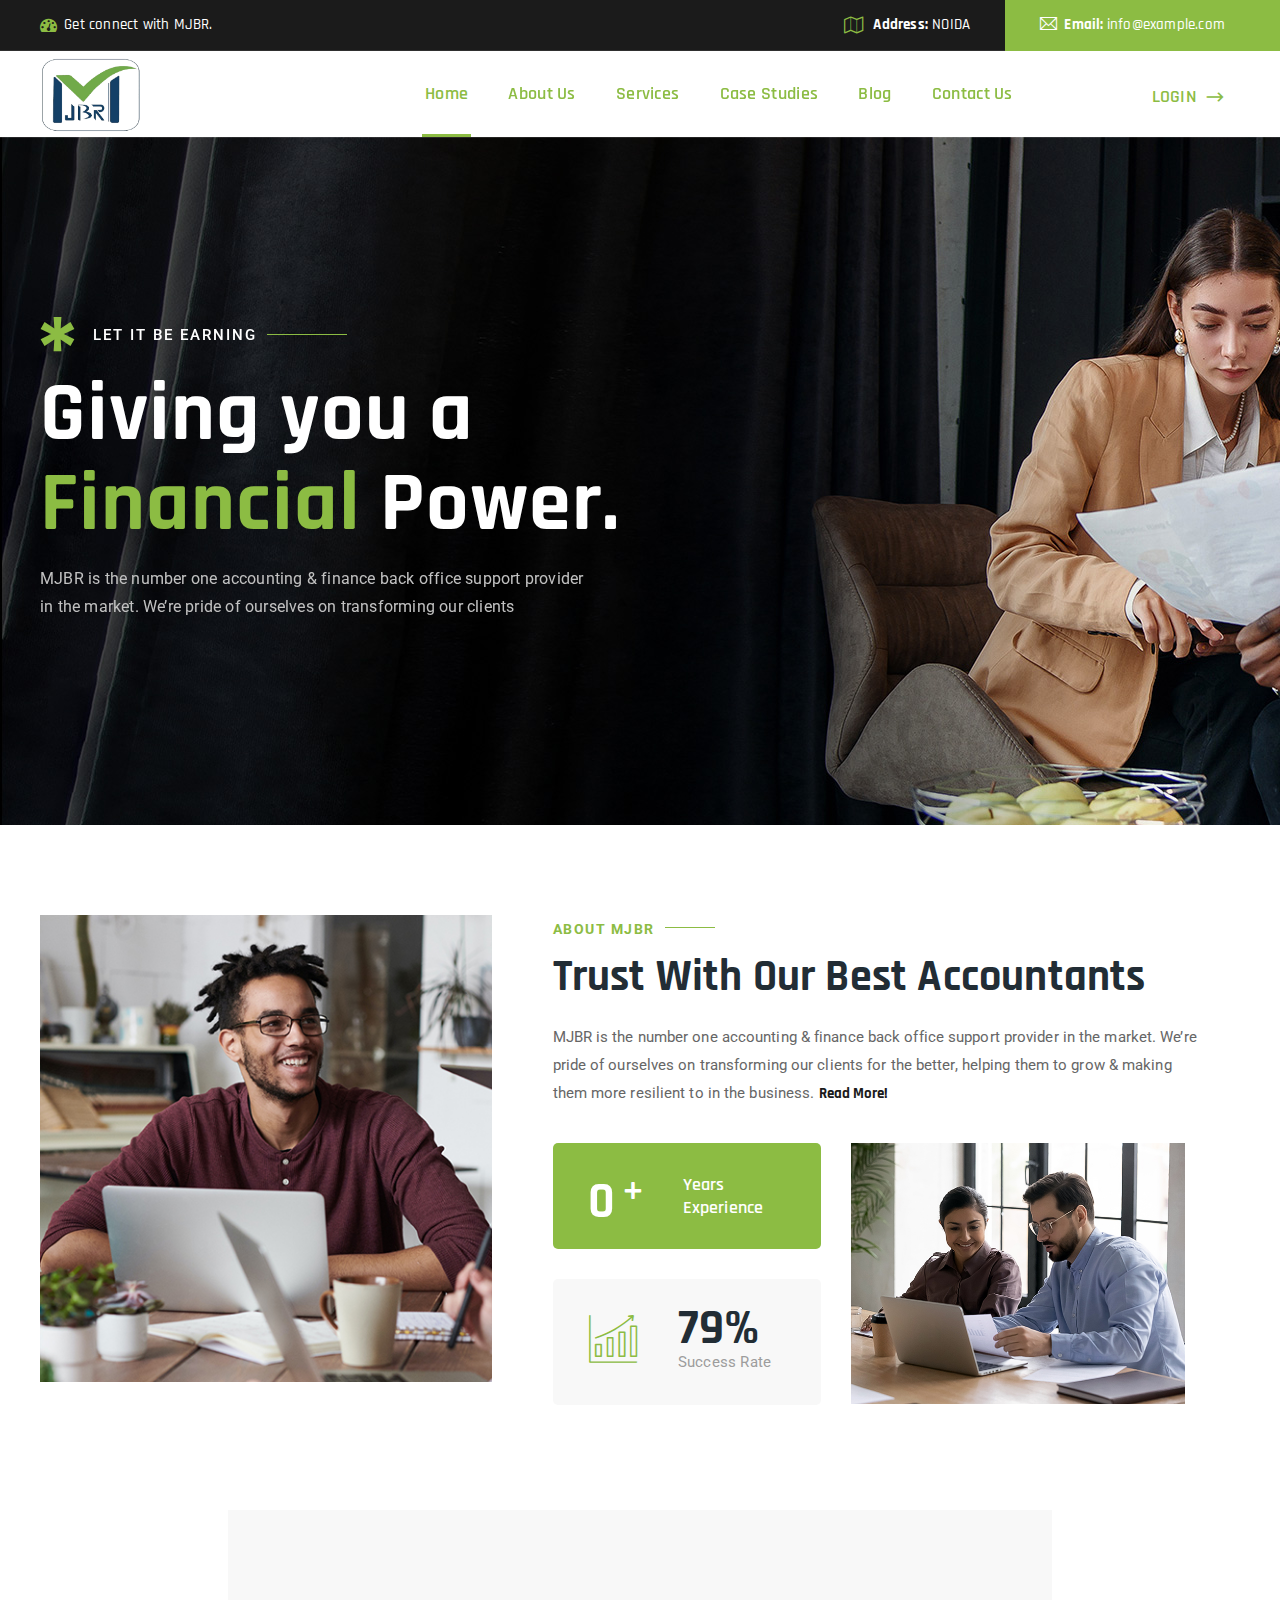
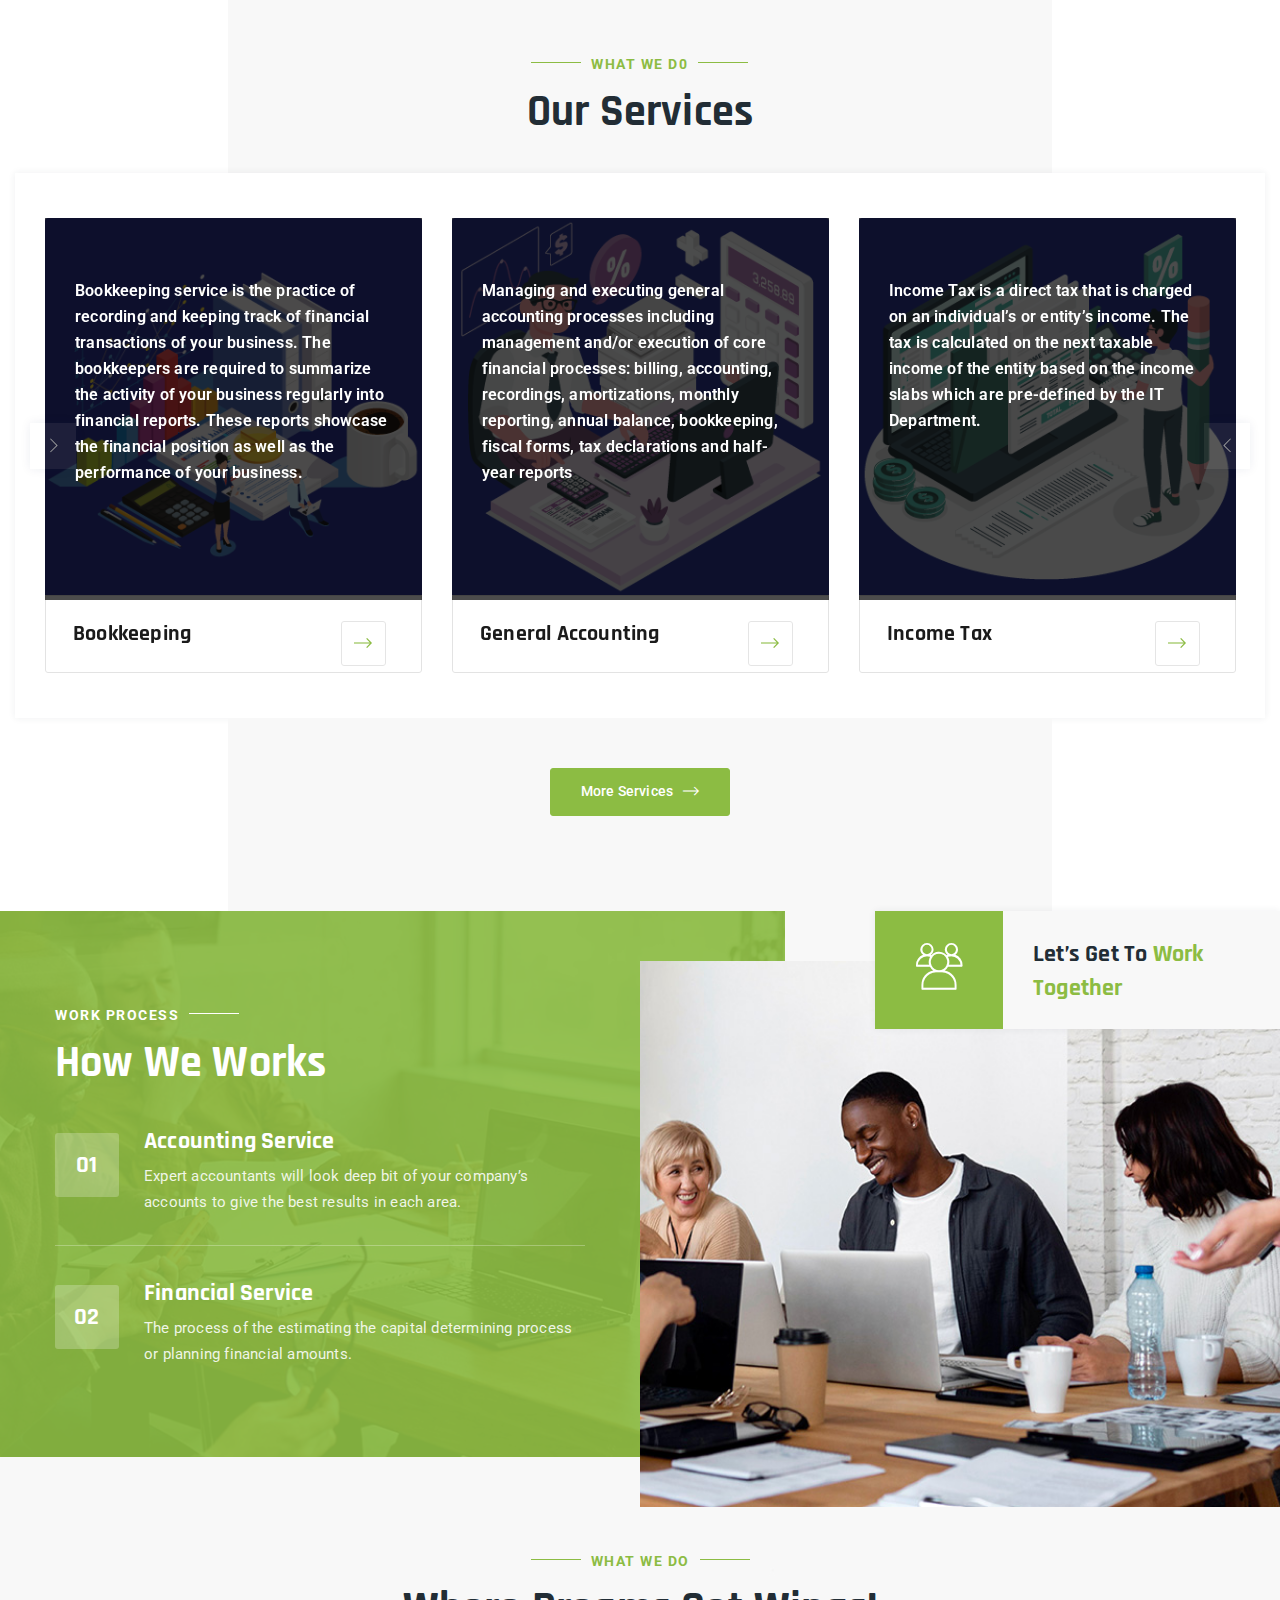
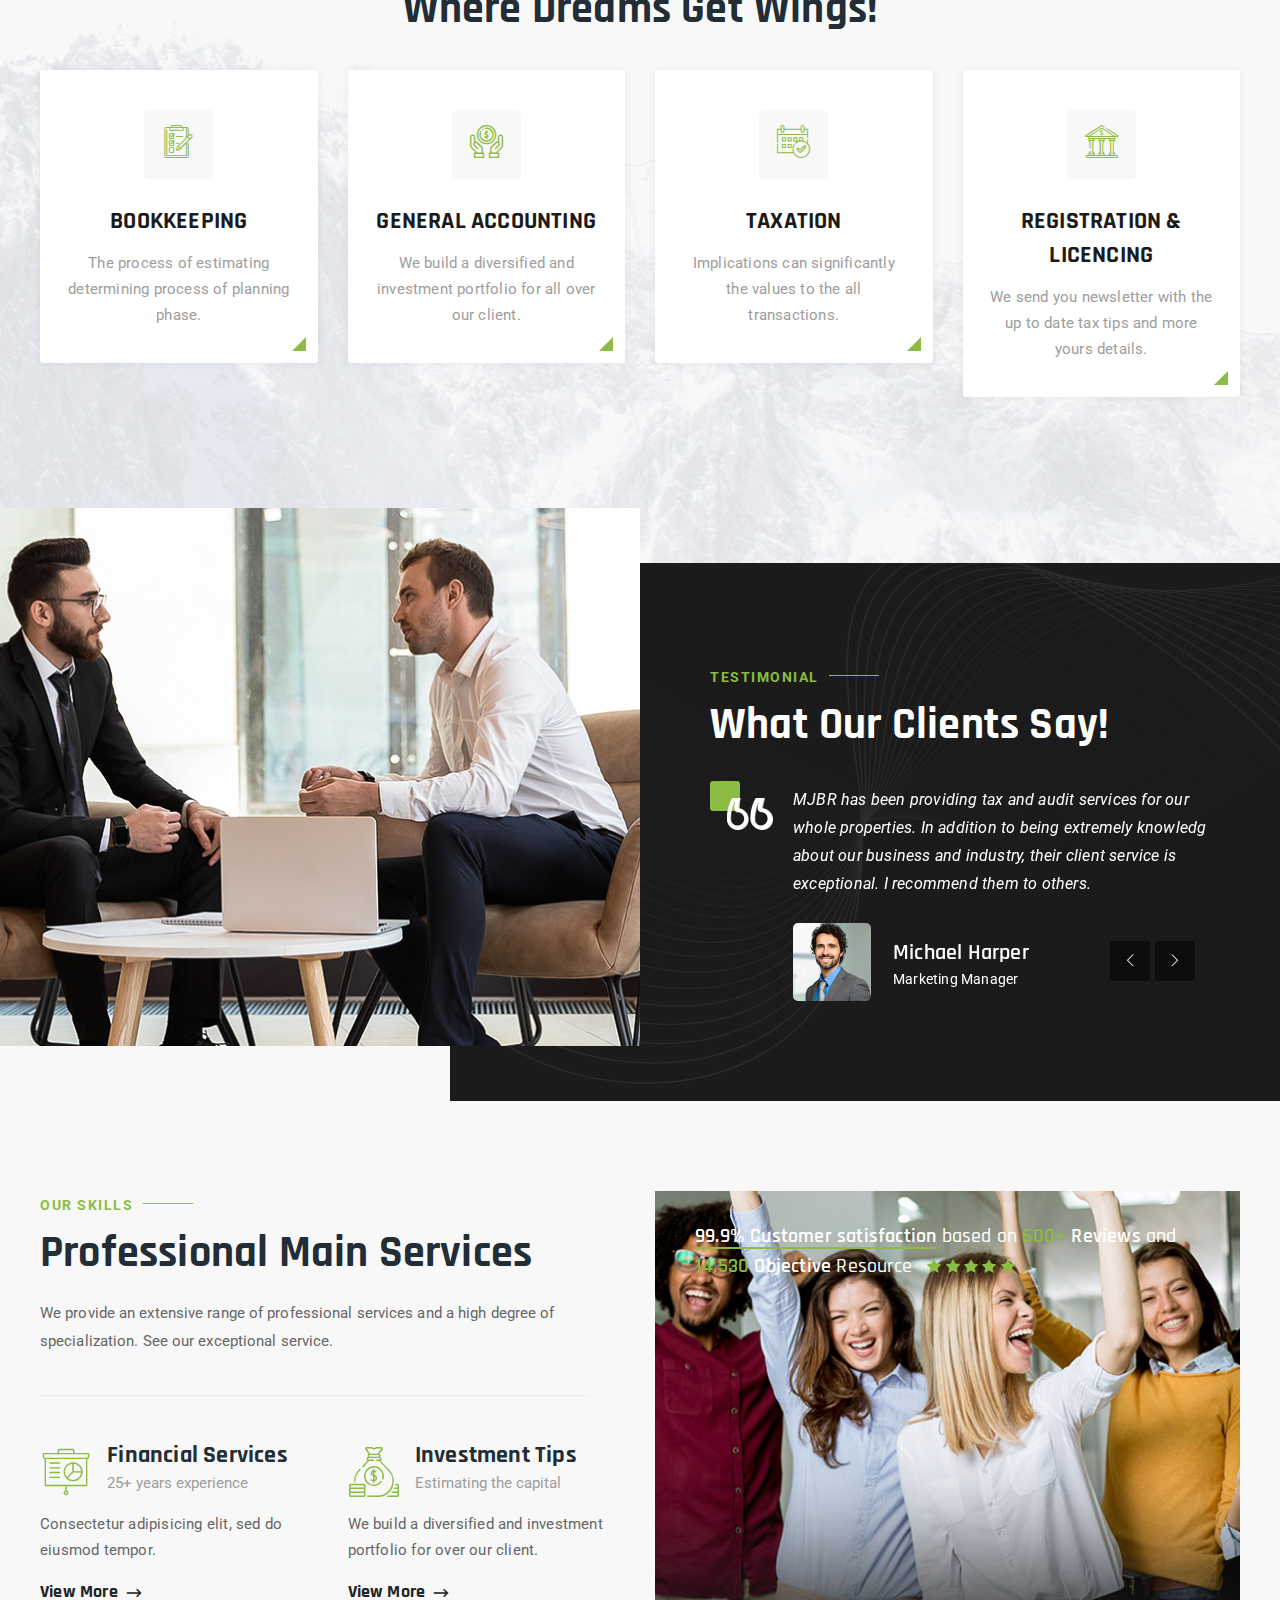
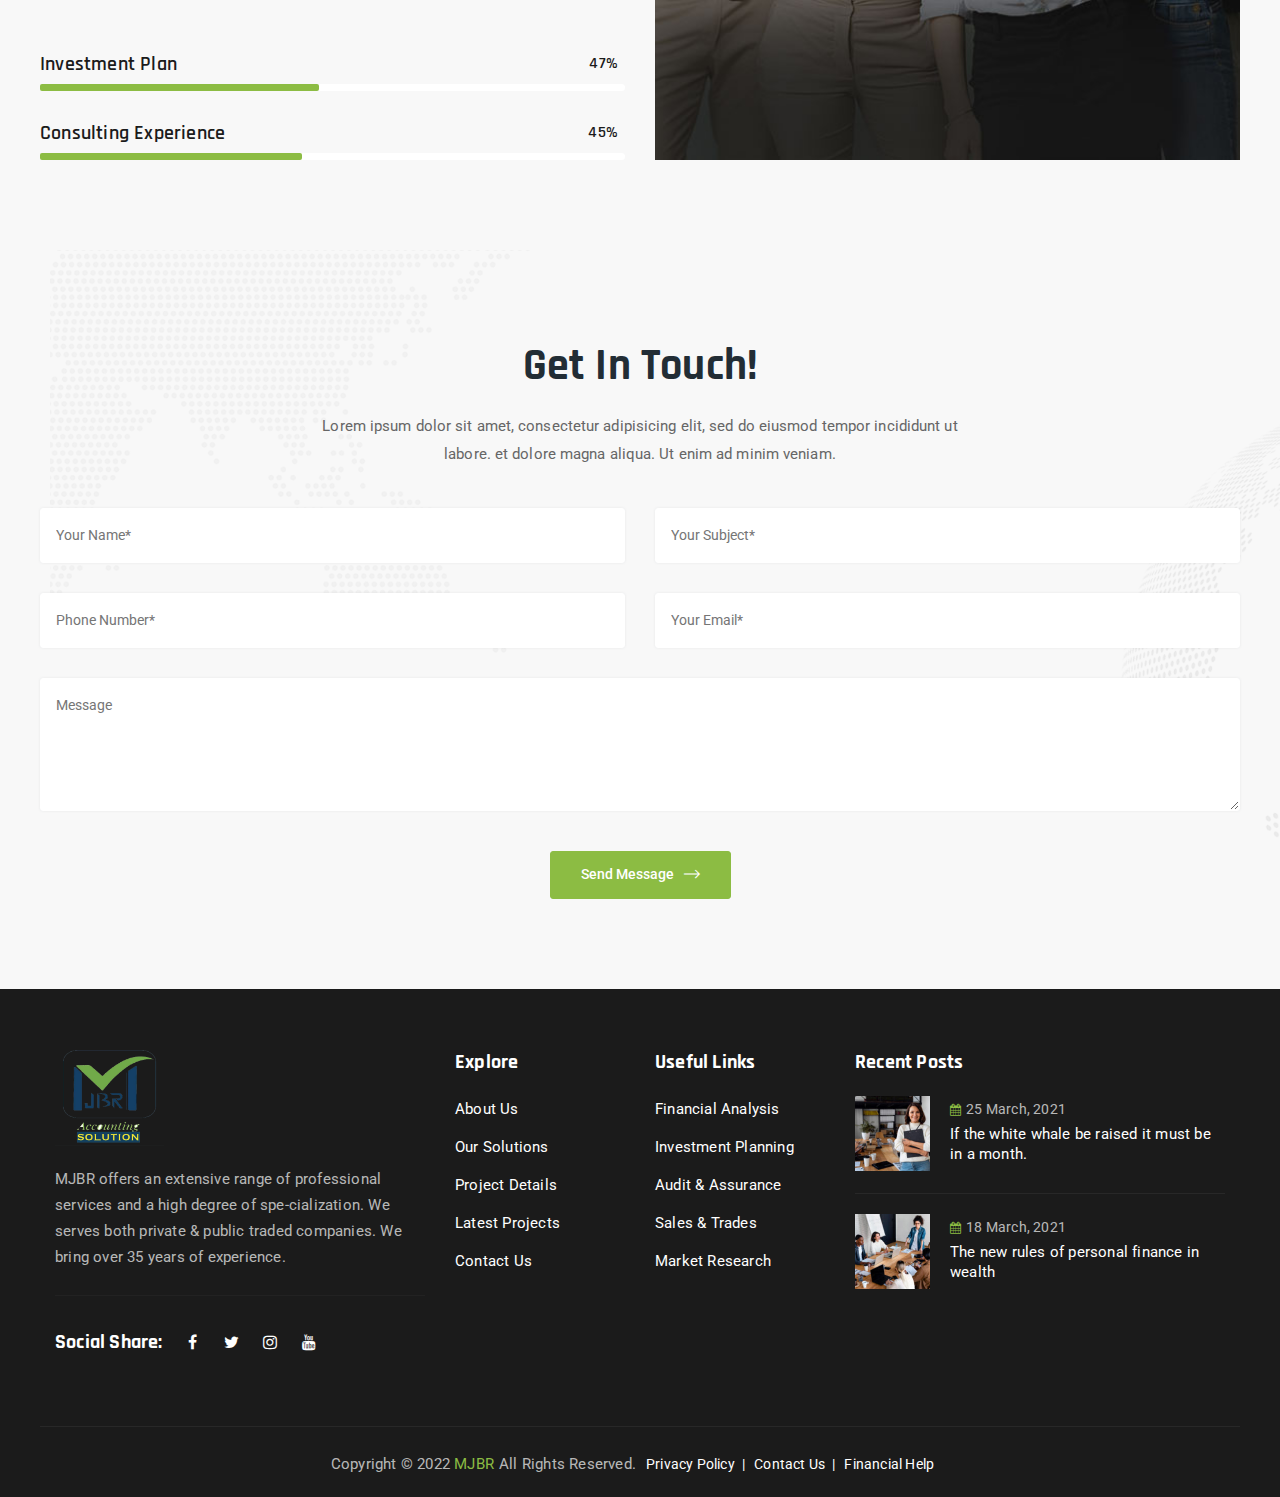
==== commit af8f1565: "modified" ====
--- a/index.html
+++ b/index.html
@@ -1,1033 +1,1032 @@
-<!DOCTYPE html>
-<html lang="en">
-
-<head>
-<meta charset="utf-8">
-<meta http-equiv="X-UA-Compatible" content="IE=edge">
-<meta name="keywords" content="HTML5 Template" />
-<meta name="description" content="Invess - HTML Template" />
-<meta name="author" content="https://www.themetechmount.com/" />
-<meta name="viewport" content="width=device-width, initial-scale=1">
-<title>MJBR</title>
-
-    <!-- favicon icon -->
-    <link rel="shortcut icon" href="images/logo.png"/>
-
-    <!-- bootstrap -->
-    <link rel="stylesheet" type="text/css" href="css/bootstrap.min.css"/>
-
-    <!-- animate -->
-    <link rel="stylesheet" type="text/css" href="css/animate.css"/>
-
-    <!-- flaticon -->
-    <link rel="stylesheet" type="text/css" href="css/flaticon.css"/>
-
-    <!-- fontawesome -->
-    <link rel="stylesheet" type="text/css" href="css/font-awesome.css"/>
-
-    <!-- themify -->
-    <link rel="stylesheet" type="text/css" href="css/themify-icons.css"/>
-
-    <!-- slick -->
-    <link rel="stylesheet" type="text/css" href="css/slick.css">
-
-    <!-- prettyphoto -->
-    <link rel="stylesheet" type="text/css" href="css/prettyPhoto.css">
-
-    <!-- shortcodes -->
-    <link rel="stylesheet" type="text/css" href="css/shortcode.css"/>
-
-    <!-- main -->
-    <link rel="stylesheet" type="text/css" href="css/main.css"/>
-
-    <!-- megamenu -->
-    <link rel="stylesheet" type="text/css" href="css/megamenu.css"/>
-
-    <!-- responsive -->
-    <link rel="stylesheet" type="text/css" href="css/responsive.css"/>
-     
-</head>
-<body>
-    <!--page start-->
-    <div class="page">
-        <!-- preloader start -->
-        <div id="preloader" class="blobs-wrapper">
-            <div class="ttm-bgcolor-skincolor loader"></div>
-        </div>
-        <!-- preloader end --> 
-        <!--header start-->
-        <header id="masthead" class="header ttm-header-style-01">
-            <!-- ttm-topbar-wrapper -->
-            <div class="top_bar ttm-bgcolor-darkgrey clearfix">
-                <div class="container">
-                    <div class="row no-gutters">
-                        <div class="col-md-12 d-flex flex-row align-items-center justify-content-center">
-                            <div class="top_bar_contact_item pl-0">
-                                <div class="top_bar_icon"><i class=" fa fa-tachometer"></i></div>Get connect with MJBR.
-                            </div>
-                            <div class="top_bar_contact_item ml-auto font-weight-bold padding_left15">
-                                 <div class="top_bar_icon"><i class="fa fa-map-o"></i>
-                                 </div> Address:<span class="font-weight-500 text-white"> NOIDA</span>
-                            </div>
-                            <div class="top_bar_contact_item font-weight-bold">
-                                 <div class="top_bar_icon ttm-highlight-right"><i class="ti ti-email"></i></div>Email: <a href="#" class="font-weight-500 text-white">info@example.com</a>
-                            </div>
-                        </div>
-                    </div>
-                </div>
-            </div><!-- ttm-topbar end -->
-            <!-- site-header-menu -->
-            <div id="site-header-menu" class="site-header-menu ttm-bgcolor-transpatant">
-                <div class="site-header-menu-inner ttm-stickable-header ">
-                    <div class="container">
-                        <div class="row">
-                            <div class="col">
-                                <!--site-navigation -->
-                                <div class="site-navigation d-flex flex-row align-items-center">
-                                    <!-- site-branding -->
-                                    <div class="site-branding mr-auto">
-                                        <a class="home-link" href="#" title="Invess" rel="home">
-                                            <img id="logo-img" class="img-center standardlogo" src="images/logo1.png" alt="logo-img">
-                                        </a>
-                                    </div><!-- site-branding end -->
-                                    <div class="btn-show-menu-mobile menubar menubar--squeeze">
-                                        <span class="menubar-box">
-                                            <span class="menubar-inner"></span>
-                                        </span>
-                                    </div>
-                                    <!-- menu -->
-                                    <nav class="main-menu menu-mobile" id="menu">
-                                        <ul class="menu">
-                                            <li class="mega-menu-item active" id="#home_section" ><a href="#" class="mega-menu-link" >Home</a>
-                                                
-                                            </li>
-                                            <li class="mega-menu-item"  ><a href="#Aboutmjbr_section" class="mega-menu-link">About Us</a>
-                                                
-                                            </li>
-                                            <li class="mega-menu-item"><a href="#_services_section" class="mega-menu-link">Services</a>
-                                                <ul class="mega-submenu">
-                                                    <li><a href="#">BOOKKEEPING</a></li>
-                                                    <li><a href="#">GENERAL ACCOUNTING</a></li>
-                                                    <li><a href="#">INCOME TAX</a></li>
-                                                    <li><a href="#">GST</a></li>
-                                                    <li><a href="#">REGISTRATION</a></li>
-                                                    <li><a href="#">LICENCING</a></li>
-                                                </ul>
-                                            </li>
-                                            <li class="mega-menu-item"><a href="#" class="mega-menu-link">Case Studies</a>
-                                                
-                                            </li>
-                                            <li class="mega-menu-item "><a href="#" class="mega-menu-link">Blog</a>
-                                                
-                                            </li>
-                                            <li class="mega-menu-item" >
-                                                <a href="#_contact_section" class="mega-menu-link">Contact Us</a>
-                                            </li>
-                                        </ul>
-                                    </nav>
-                                    <div class="header_extra ttm-textcolor-white d-flex flex-row align-items-center justify-content-end">
-                                        <div class="header_search">
-                                            <a href="#" class="btn-default search_btn"><i class="ti ti-search"></i></a>
-                                            <div class="header_search_content">
-                                                <form id="searchbox" method="get" action="#">
-                                                    <input class="search_query" type="text" id="search_query_top" name="s" placeholder="Enter Keyword" value="">
-                                                    <button type="submit" class="btn close-search"><i class="fa fa-search"></i></button>
-                                                </form>
-                                            </div>
-                                        </div>
-                                        <div class="header_btn ttm-textcolor-skincolor">
-                                            <a class="ttm-btn btn-inline ttm-btn-color-skincolor" href="#">LOGIN</a>
-                                        </div>
-                                    </div>              
-                                    
-                                </div><!-- site-navigation end-->
-                            </div>
-                        </div>
-                    </div>
-                </div>
-            </div><!-- site-header-menu end-->
-        </header>
-
-        <!-- Banner -->
-        <div class="banner_slider banner_slider_1 banner_slider_wide" id="home_section" >
-            <div class="slide s1">
-                <div class="slide_img" style="background-image: url(images/slides/slider-mainbg-01.jpg);">
-                </div>
-                <div class="slide__content">
-                    <div class="container">
-                        <div class="row">
-                            <div class="col-lg-12">
-                                <div class="slide__content--headings ttm-textcolor-white text-left">
-                                    <h3  data-animation="fadeInRight" data-delay="0.2s">
-                                    <span class="ttm-textcolor-skincolor">*</span> Let it be Earning 
-                                    </h3>
-                                    <h2  data-animation="fadeInRight" data-delay="0.5s">Giving you a <br>  <span class="ttm-textcolor-skincolor"> Financial </span> Power.
-                                    </h2>
-                                    <p  data-animation="fadeInRight" data-delay="1s">MJBR is the number one accounting & finance back office support provider <br> in the market. We’re pride of ourselves on transforming our clients</p>
-                                    
-                                </div>
-                            </div>
-                        </div>
-                    </div>
-                </div>
-            </div>
-            <div class="slide s2">
-                <div class="slide_img" style="background-image: url(images/slides/slider-mainbg-02.jpg);">
-                </div>
-                <div class="slide__content">
-                    <div class="container">
-                        <div class="row">
-                            <div class="col-lg-12">
-                                <div class="slide__content--headings ttm-textcolor-white text-right">
-                                    <h3  data-animation="fadeInLeft" data-delay="0.2s">Financial Matter Aligned </h3>
-                                    <h2  data-animation="fadeInLeft" data-delay="0.7s">Helping you to <br> Live your <span class="ttm-textcolor-skincolor">Dream</span> </h2>
-                                    <p  data-animation="fadeInLeft" data-delay="1s">MJBR is the number one accounting & finance back office support provider <br>in the market. We’re pride of ourselves on transforming our clients.</p>
-                                    
-                                </div>
-                            </div>
-                        </div>
-                    </div>
-                </div>
-            </div>
-        </div>
-        <!-- Banner end-->
-         <!--site-main start-->
-        <div class="site-main">
-
-            <!-- aboutus-section -->
-            <section class="ttm-row aboutus-section ttm-bgcolor-white clearfix" id="Aboutmjbr_section">
-                <div class="container">
-                    <div class="row"><!-- row -->
-                        <div class="col-lg-5 col-md-7 col-sm-12">
-                            <div class="ttm_single_image-wrapper padding_right30 res-991-padding_right0">
-                                <img class="img-fluid" src="images/single-img-1.jpg" title="single-img-one" alt="single-img">
-                            </div>
-                        </div>
-                        <div class="col-lg-7 col-md-12 col-sm-12 res-1024-w-100">
-                            <!-- section title -->
-                            <div class="section-title res-1024-padding_top40 clearfix">
-                                <div class="title-header">
-                                    <h3>ABOUT MJBR</h3>
-                                    <h2 class="title">Trust With Our Best Accountants</h2>
-                                </div>
-                                <div class="title-desc padding_right35 res-991-padding_right0">
-                                    <p>MJBR is the number one accounting & finance back office support provider in the market. We’re pride of ourselves on transforming our clients for the better, helping them to grow & making them more resilient to in the business.
-                                        <strong><a href="#"> Read More!</a></strong>
-                                    </p>
-                                </div>
-                            </div><!-- section title end -->
-                            <div class="row">
-                                <div class="col-lg-5 col-md-6 col-sm-6">
-                                    <div class="">
-                                       <!-- ttm-fid -->
-                                       <div class="ttm-fid inside ttm-fid-without-icon ttm-highlight-fid ttm-bgcolor-skincolor">
-                                            <div class="ttm-fid-contents">
-                                                <h4 class="ttm-fid-inner">
-                                                    <span   data-appear-animation="animateDigits" 
-                                                            data-from="0" 
-                                                            data-to="5" 
-                                                            data-interval="1" 
-                                                            data-before="" 
-                                                            data-before-style="sub" 
-                                                            data-after="+" 
-                                                            data-after-style="sup" 
-                                                            class="numinate">25
-                                                    </span>
-                                                    <span>+</span>
-                                                </h4>
-                                                <h3 class="ttm-fid-title">Years<br> Experience</h3>
-                                            </div>
-                                        </div>
-                                        <div class="featured-icon-box icon-align-before-content style1">
-                                            <div class="featured-icon">
-                                                <div class="ttm-icon ttm-icon_element-onlytxt ttm-icon_element-color-skincolor ttm-icon_element-size-lg">
-                                                    <i class="flaticon flaticon-graph"></i>
-                                                </div>
-                                            </div>
-                                            <div class="featured-content">
-                                                <div class="featured-title">
-                                                    <h2>79%</h2>
-                                                    <span>Success Rate</span>
-                                                </div>
-                                            </div>
-                                        </div> 
-                                    </div>
-                                </div>
-                                <div class="col-lg-7 col-md-6 col-sm-6">
-                                   <div class="ttm_single_image-wrapper res-575-margin_top30">
-                                        <img class="img-fluid" src="images/single-img-2.jpg" title="single-img-two" alt="single-img" width="334" height="258">
-                                    </div>
-                                </div>
-                            </div>
-                        </div>
-                    </div>
-                </div>
-            </section><!-- aboutus-section end -->
-
-<!-- JJJJJJJJJJJJJJJJJJ -->
-<section class="ttm-row padding_zero-section clearfix" id="_services_section" >
-
-                <div class="container-fluid">
-                    <!--row -->
-                    <div class="row">
-                        <div class="col-md-8 col-sm-8 col-12 mx-auto">
-                            <div class="text-center ttm-bg ttm-bgcolor-grey padding_top140 res-991-padding_top60 padding_bottom15 ">
-                                <div class="ttm-col-wrapper-bg-layer ttm-bg-layer"></div>
-                                <div class="layer-content">
-                                    <div class="section-title title-style-center_text">
-                                        <div class="title-header">
-                                            <h3>WHAT WE D0</h3>
-                                            <h2 class="title">Our Services</h2>
-                                        </div>
-                                    </div>
-                                </div>
-                            </div>
-                        </div>
-                    </div>
-
-                    
-                    <div class="row">
-                        <div class="col-lg-12">
-                            <div class="ttm-bgcolor-white box-shadow position-relative p-30">
-                                <div class="row">
-                                    <div class="col-lg-12">
-                                        <div class="row slick_slider" data-slick='{"slidesToShow": 3, "slidesToScroll": 1, "arrows":true, "autoplay":false, "dots":false, "infinite":true, "responsive":[{"breakpoint":1199,"settings": {"slidesToShow": 3}}, {"breakpoint":992,"settings":{"slidesToShow": 2}},{"breakpoint":620,"settings":{"slidesToShow": 1}}]}'>
-                                            <div class="col-lg-4 col-md-4 col-sm-6">
-                                                <div class="featured-imagebox featured-imagebox-portfolio style1">
-                                                    <div class="our_services">
-                                                        <p>
-                                                            Bookkeeping service is the practice of recording and keeping track of financial transactions of your business. The bookkeepers are required to summarize the activity of your business regularly into financial reports. These reports showcase the financial position as well as the performance of your business.                                                                                                                                                                       
-                                                        </p>
-                                                    </div>
-                                                    <div class="featured-thumbnail">
-                                                        <img class="img-fluid" src="images/portfolio/services-1.png" alt="portfolio_img">
-                                                    </div>
-                                                    <div class="featured-content">
-                                                        <div class="featured-title">
-                                                            <h3><a href="#">Bookkeeping</a></h3>
-                                                        </div> 
-                                                          
-                                                        <div class="featured-iconbox">
-                                                           <a href="#" class="ttm-icon ttm-icon_element-border ttm-icon_element-style-round ttm-icon_element-color-grey ttm-icon_element-size-sm"><i class="flaticon flaticon-right-arrow"></i></a>
-                                                        </div>                                 
-                                                    </div>
-                                                </div>
-                                            </div>
-                                            <div class="col-lg-4 col-md-4 col-sm-6">
-                                                <div class="featured-imagebox featured-imagebox-portfolio style1">
-                                                    <div class="our_services">
-                                                        <p>
-                                                            Managing and executing general accounting processes including management and/or execution of core financial processes: billing, accounting, recordings, amortizations, monthly reporting, annual balance, bookkeeping, fiscal forms, tax declarations and half-year reports
-                                                        </p>
-                                                    </div>
-                                                    <div class="featured-thumbnail">
-                                                        <img class="img-fluid" src="images/portfolio/services-2.png" alt="portfolio_img">
-                                                    </div>
-                                                    <div class="featured-content">
-                                                        <div class="featured-title">
-                                                            <h3><a href="#">General Accounting</a></h3>
-                                                        </div> 
-                                                          
-                                                        <div class="featured-iconbox">
-                                                           <a href="#" class="ttm-icon ttm-icon_element-border ttm-icon_element-style-round ttm-icon_element-color-grey ttm-icon_element-size-sm"><i class="flaticon flaticon-right-arrow"></i></a>
-                                                        </div>                                 
-                                                    </div>
-                                                </div>
-                                            </div>
-                                            <div class="col-lg-4 col-md-4 col-sm-6">
-                                                <div class="featured-imagebox featured-imagebox-portfolio style1">
-                                                    <div class="our_services">
-                                                        <p>
-                                                            Income Tax is a direct tax that is charged on an individual’s or entity’s income. The tax is calculated on the next taxable income of the entity based on the income slabs which are pre-defined by the IT Department.                                                        </p>
-                                                    </div>
-                                                    <div class="featured-thumbnail">
-                                                        <img class="img-fluid" src="images/portfolio/services-3.png" alt="portfolio_img">
-                                                    </div>
-                                                    <div class="featured-content">
-                                                        <div class="featured-title">
-                                                            <h3><a href="#">Income Tax</a></h3>
-                                                        </div> 
-                                                        
-                                                        <div class="featured-iconbox">
-                                                           <a href="#" class="ttm-icon ttm-icon_element-border ttm-icon_element-style-round ttm-icon_element-color-grey ttm-icon_element-size-sm"><i class="flaticon flaticon-right-arrow"></i></a>
-                                                        </div>                                 
-                                                    </div>
-                                                </div>
-                                            </div>
-                                            <div class="col-lg-4 col-md-4 col-sm-6">
-                                                <div class="featured-imagebox featured-imagebox-portfolio style1">
-                                                    <div class="our_services">
-                                                        <p>
-                                                            GST is a multi-stage tax system which is comprehensive in nature and applied on the sale of goods and services. The main aim of this taxation system is to curb the cascading effect of other Indirect taxes and it is applicable throughout India.
-                                                        </p>
-                                                    </div>
-                                                    <div class="featured-thumbnail">
-                                                        
-                                                        <img class="img-fluid" src="images/portfolio/services-6.png" alt="portfolio_img">
-                                                        
-                                                    </div>
-                                                    <div class="featured-content">
-                                                        <div class="featured-title">
-                                                            <h3><a href="#">GST</a></h3>
-                                                        </div> 
-                                                         
-                                                        <div class="featured-iconbox">
-                                                           <a href="#" class="ttm-icon ttm-icon_element-border ttm-icon_element-style-round ttm-icon_element-color-grey ttm-icon_element-size-sm"><i class="flaticon flaticon-right-arrow"></i></a>
-                                                        </div>                                 
-                                                    </div>
-                                                </div>
-                                            </div>
-                                            <div class="col-lg-4 col-md-4 col-sm-6">
-                                                <div class="featured-imagebox featured-imagebox-portfolio  style1">
-                                                    <div class="our_services">
-                                                        <p>
-                                                            Registration is a method of officially recording something. Usually something is registered to claim more rights, or to protect ownership, or because the law says it must be registered to be used legally.
-
-A register was a large book. It was used like a diary to record business dealings or other events.
-                                                        </p>
-                                                    </div>
-                                                    <div class="featured-thumbnail">
-                                                        <img class="img-fluid" src="images/portfolio/services-5.png" alt="portfolio_img">
-                                                    </div>
-                                                    <div class="featured-content">
-                                                        <div class="featured-title">
-                                                            <h3><a href="#">REGISTRATION</a></h3>
-                                                        </div> 
-                                                          
-                                                        <div class="featured-iconbox">
-                                                           <a href="#" class="ttm-icon ttm-icon_element-border ttm-icon_element-style-round ttm-icon_element-color-grey ttm-icon_element-size-sm"><i class="flaticon flaticon-right-arrow"></i></a>
-                                                        </div>                                 
-                                                    </div>
-                                                </div>
-                                            </div>
-                                            <div class="col-lg-4 col-md-4 col-sm-6">
-                                                <div class="featured-imagebox featured-imagebox-portfolio  style1">
-                                                    <div class="our_services">
-                                                        <p>
-                                                             
-Licensing as a Service (LaaS) can offer software vendors many advantages over developing a licensing engine in-house. The aim of this blog post is to develop an understanding why the concept of software Licensing as a Service has emerged, and why it is worth considering for any software company.
-                                                        </p>
-                                                    </div>
-                                                    <div class="featured-thumbnail">
-                                                        <img class="img-fluid" src="images/portfolio/services-4.png" alt="portfolio_img">
-                                                    </div>
-                                                    <div class="featured-content">
-                                                        <div class="featured-title">
-                                                            <h3><a href="#">LICENSING</a></h3>
-                                                        </div> 
-                                                        
-                                                        <div class="featured-iconbox">
-                                                           <a href="#" class="ttm-icon ttm-icon_element-border ttm-icon_element-style-round ttm-icon_element-color-grey ttm-icon_element-size-sm"><i class="flaticon flaticon-right-arrow"></i></a>
-                                                        </div>                                 
-                                                    </div>
-                                                </div>
-                                            </div>
-                                        </div>
-                                    </div>
-                                </div>
-                            </div>
-                        </div>
-                    </div>
-                    
-                    <div class="row">
-                        <div class="col-md-8 col-sm-8 col-12 mx-auto">
-                            <div class="text-center ttm-bg ttm-bgcolor-grey padding_bottom145 res-991-padding_bottom115 padding_top50">
-                                <div class="ttm-col-wrapper-bg-layer ttm-bg-layer"></div>
-                                <div class="layer-content">
-                                    <a class="ttm-btn ttm-btn-size-md  ttm-btn-shape-rounded ttm-btn-style-fill ttm-icon-btn-right ttm-btn-color-skincolor" href="#">More Services<i class="flaticon flaticon-right-arrow"></i></a>
-                                </div>
-                            </div>
-                        </div>
-                    </div>
-                </div>
-<!-- JJJJJJJJJJJJJJJJJ -->
-
-            <section class="ttm-row padding_zero-section position-relative mt_50 clearfix">
-                <div class="container">
-                    <div class="row no-gutters"><!-- row -->
-                        <div class="col-lg-6">
-                            <!-- col-img-img-one -->
-                            <div class="col-bg-img-one ttm-col-bgimage-yes ttm-bg ttm-col-bgcolor-yes ttm-bgcolor-skincolor ttm-left-span spacing-1">
-                                <div class="ttm-col-wrapper-bg-layer ttm-bg-layer">
-                                    <div class="ttm-bg-layer-inner"></div>
-                                </div>
-                                <div class="layer-content">
-                                    <div class="">
-                                        <!-- section title -->
-                                        <div class="section-title clearfix">
-                                            <div class="title-header">
-                                                <h3>WORK PROCESS</h3>
-                                                <h2 class="title">How We Works</h2>
-                                            </div>
-                                        </div><!-- section title end -->
-                                        <div class="featuredbox-number">
-                                            <!-- featured-icon-box -->
-                                            <div class="featured-icon-box icon-align-before-content style3 icon-ver_align-top">
-                                                <div class="featured-icon">
-                                                    <div class="ttm-icon ttm-icon_element-fill ttm-icon_element-color-skincolor ttm-icon_element-size-xs ttm-icon_element-style-rounded">
-                                                        <i class="ttm-num ti-info"></i>
-                                                    </div>
-                                                </div>
-                                                <div class="featured-content">
-                                                    <div class="featured-title">
-                                                        <h3>Accounting Service</h3>
-                                                    </div>
-                                                    <div class="featured-desc">
-                                                        <p>Expert accountants will look deep bit of your company’s accounts to give the best results in each area.</p>
-                                                    </div>
-                                                </div>
-                                            </div><!-- featured-icon-box end -->
-                                            <div class="ttm-horizontal_sep width-100 mt-10 mb-10"></div>
-                                            <!-- featured-icon-box -->
-                                            <div class="featured-icon-box icon-align-before-content style3 icon-ver_align-top">
-                                                <div class="featured-icon">
-                                                    <div class="ttm-icon ttm-icon_element-fill ttm-icon_element-color-skincolor ttm-icon_element-size-xs ttm-icon_element-style-rounded">
-                                                        <i class="ttm-num ti-info"></i>
-                                                    </div>
-                                                </div>
-                                                <div class="featured-content">
-                                                    <div class="featured-title">
-                                                        <h3>Financial Service</h3>
-                                                    </div>
-                                                    <div class="featured-desc">
-                                                        <p>The process of the estimating the capital determining process or planning financial amounts.</p>
-                                                    </div>
-                                                </div>
-                                            </div><!-- featured-icon-box end -->
-                                        </div>
-                                    </div>
-                                </div>
-                            </div><!-- col-img-img-one -->
-                        </div>
-                        <div class="col-lg-6">
-                            <!-- col-img-img-two -->
-                            <div class="col-bg-img-two ttm-col-bgimage-yes ttm-bg ttm-right-span spacing-2">
-                                <div class="ttm-col-wrapper-bg-layer ttm-bg-layer"></div>
-                                <div class="layer-content"></div>
-                            </div>
-
-                            <!-- col-img-img-two responsive-img-->
-                            <img src="images/bg-img/col-bgimage-2.jpg" class="ttm-equal-height-image" alt="bg-image">
-                        </div>
-                    </div><!-- row -->
-                </div>
-                <div class="container-fluid">
-                    <div class="row">
-                       <div class="col-"> 
-                            <div class="featured-icon-box icon-align-before-content style4">
-                                <div class="featured-icon"> 
-                                    <div class="ttm-icon ttm-icon_element-fill ttm-icon_element-style-square ttm-icon_element-color-skincolor ttm-icon_element-size-sm">
-                                        <i class="flaticon flaticon-users"></i>
-                                    </div>
-                                </div>
-                                <div class="featured-content">
-                                    <div class="featured-title">
-                                        <h3>Let’s Get To <span>Work Together</span></h3>
-                                    </div>
-                                </div>
-                            </div>
-                       </div>
-                    </div>
-                </div>
-            </section>
-
-
-            <!-- HHHHHHHH -->
-            <section class="ttm-row services-section bg-img1 ttm-bg ttm-bgimage-yes ttm-bgcolor-grey padding_bottom125  clearfix">
-                <div class="ttm-row-wrapper-bg-layer ttm-bg-layer"></div>
-                <div class="container">
-                    <!--row -->
-                    <div class="row">
-                        <div class="col-lg-12">
-                            <!-- section title -->
-                            <div class="section-title title-style-center_text">
-                                <div class="title-header">
-                                    <h3>WHAT WE DO</h3>
-                                    <h2 class="title">Where Dreams Get Wings!</h2>
-                                </div>
-                            </div><!-- section title end -->
-                        </div>
-                    </div><!-- row end -->
-                    <!--row -->
-                    <div class="row">
-                        <div class="col-lg-3 col-md-6">
-                            <div class="ttm-bgcolor-white featured-icon-box icon-align-top-content box-shadow style2">
-                                <div class="featured-icon">
-                                    <div class="ttm-icon ttm-icon_element-fill ttm-icon_element-color-grey ttm-icon_element-style-round ttm-icon_element-size-md">
-                                        <i class="flaticon flaticon-checklist"></i>
-                                    </div>
-                                </div>
-                                <div class="featured-content">
-                                    <div class="featured-title">
-                                        <h3><a href="#" tabindex="-1">BOOKKEEPING</a></h3>
-                                    </div>
-                                    <div class="featured-desc">
-                                        The process of estimating determining process of planning phase.
-                                    </div>
-                                 </div>
-                            </div>
-                        </div>
-                        <div class="col-lg-3 col-md-6">
-                            <div class="ttm-bgcolor-white featured-icon-box icon-align-top-content box-shadow style2">
-                                <div class="featured-icon">
-                                    <div class="ttm-icon ttm-icon_element-fill ttm-icon_element-color-grey ttm-icon_element-style-round ttm-icon_element-size-md">
-                                        <i class="flaticon flaticon-money-1"></i>
-                                    </div>
-                                </div>
-                                <div class="featured-content">
-                                    <div class="featured-title">
-                                        <h3><a href="#" tabindex="-1">GENERAL ACCOUNTING</a></h3>
-                                    </div>
-                                    <div class="featured-desc">
-                                        We build a diversified and investment portfolio for all over our client.
-                                    </div>
-                                 </div>
-                            </div>
-                        </div>
-                        <div class="col-lg-3 col-md-6">
-                            <div class="ttm-bgcolor-white featured-icon-box icon-align-top-content box-shadow style2">
-                                <div class="featured-icon">
-                                    <div class="ttm-icon ttm-icon_element-fill ttm-icon_element-color-grey ttm-icon_element-style-round ttm-icon_element-size-md">
-                                        <i class="flaticon flaticon-calendar"></i>
-                                    </div>
-                                </div>
-                                <div class="featured-content">
-                                    <div class="featured-title">
-                                        <h3><a href="#" tabindex="-1">TAXATION</a></h3>
-                                    </div>
-                                    <div class="featured-desc">
-                                        Implications can significantly the values to the all transactions.
-                                    </div>
-                                 </div>
-                            </div>
-                        </div>
-                        <div class="col-lg-3 col-md-6">
-                            <div class="ttm-bgcolor-white featured-icon-box icon-align-top-content box-shadow style2">
-                                <div class="featured-icon">
-                                    <div class="ttm-icon ttm-icon_element-fill ttm-icon_element-color-grey ttm-icon_element-style-round ttm-icon_element-size-md">
-                                        <i class="flaticon flaticon-bank"></i>
-                                    </div>
-                                </div>
-                                <div class="featured-content">
-                                    <div class="featured-title">
-                                        <h3><a href="#" tabindex="-1">REGISTRATION & LICENCING</a></h3>
-                                    </div>
-                                    <div class="featured-desc">
-                                        We send you newsletter with the up to date tax tips and more yours details.
-                                    </div>
-                                 </div>
-                            </div>
-                        </div>
-                    </div><!-- row end -->
-                    <!--row -->
-                    ><!-- row end -->
-                </div>
-            </section>
-            <!-- HHHHHHHHHHHHHH -->
-
-            
-
-            <section class="ttm-row padding_zero-section ttm-bgcolor-grey position-relative clearfix">
-                <div class="container">
-                    <div class="row no-gutters"><!-- row -->
-                        <div class="col-lg-6">
-                            <!-- col-img-img-two -->
-                            <div class="col-bg-img-three bg-darkgrey ttm-col-bgimage-yes ttm-bg ttm-left-span mt_55 z-index-45">
-                                <div class="ttm-col-wrapper-bg-layer ttm-bg-layer"></div>
-                                <div class="layer-content"></div>
-                            </div>
-
-                            <!-- col-img-img-two responsive-img-->
-                            <img src="images/bg-img/col-bgimage-3.jpg" class="ttm-equal-height-image" alt="bg-image">
-                        </div>
-                        <div class="col-lg-6">
-                            <!-- col-img-img-one -->
-                            <div class="col-bg-img-four ttm-col-bgimage-yes ttm-bg ttm-col-bgcolor-yes  ttm-bgcolor-darkgrey ttm-right-span ml_190">
-                                <div class="ttm-col-wrapper-bg-layer ttm-bg-layer">
-                                    <div class="ttm-bg-layer-inner"></div>
-                                </div>
-                                <div class="layer-content">
-                                    <div class="spacing-3">
-                                        <!-- section title -->
-                                        <div class="section-title clearfix">
-                                            <div class="title-header">
-                                                <h3>TESTIMONIAL</h3>
-                                                <h2 class="title">What Our Clients Say!</h2>
-                                            </div>
-                                        </div><!-- section title end -->
-                                        <div class="row slick_slider slick-arrows-style3" data-slick='{"slidesToShow": 1, "slidesToScroll": 1,"arrows":true,"dots":false, "autoplay":true, "infinite":true,
-                                        "responsive": [{"breakpoint":1360,"settings":{"slidesToShow": 1}},
-                                        {"breakpoint":1100,"settings":{"slidesToShow": 1}}, 
-                                        {"breakpoint":992,"settings":{"slidesToShow": 1}},
-                                        {"breakpoint":630,"settings":{"slidesToShow": 1}}]}'>
-                                            <div class="col-12">
-                                                <!-- testimonials -->
-                                                <div class="testimonials style1"> 
-                                                    <div class="testimonial-content">
-                                                        <blockquote>MJBR has been providing tax and audit services for our whole properties. In addition to being extremely knowledg about our business and industry, their client service is exceptional. I recommend them to others.</blockquote>
-                                                        <div class="ttm-author-box">
-                                                            <div class="testimonial-avatar">
-                                                                <div class="testimonial-img">
-                                                                    <img class="img-center" src="images/testimonial/review1-150x150.jpg" alt="testimonial-img">
-                                                                </div>
-                                                            </div>
-                                                             <div class="testimonial-caption">
-                                                                <h4>Michael Harper</h4>
-                                                                <label>Marketing Manager</label>
-                                                            </div>
-                                                        </div>
-                                                    </div>
-                                                </div><!-- testimonials end -->
-                                            </div>
-                                            <div class="col-12">
-                                                <!-- testimonials -->
-                                                <div class="testimonials style1"> 
-                                                    <div class="testimonial-content">
-                                                        <blockquote>MJBR has been providing tax and audit services for our whole properties. In addition to being extremely knowledg about our business and industry, their client service is exceptional. I recommend them to others.</blockquote>
-                                                        <div class="ttm-author-box">
-                                                            <div class="testimonial-avatar">
-                                                                <div class="testimonial-img">
-                                                                    <img class="img-center" src="images/testimonial/review2-150x150.jpg" alt="testimonial-img">
-                                                                </div>
-                                                            </div>
-                                                             <div class="testimonial-caption">
-                                                                <h4>Cuthbert Brain</h4>
-                                                                <label>Security Head</label>
-                                                            </div>
-                                                        </div>
-                                                    </div>
-                                                </div><!-- testimonials end -->
-                                            </div>
-                                        </div>
-                                    </div>
-                                </div>
-                            </div><!-- col-img-img-one -->
-                        </div>
-                    </div><!-- row -->
-                </div>
-            </section>
-
-            <!-- skill-section -->
-            <section class="ttm-row skill-section ttm-bgcolor-grey clearfix">
-                <div class="container">
-                    <div class="row"><!-- row -->
-                        <div class="col-lg-6 col-md-12 col-sm-12">
-                            <!-- section title -->
-                            <div class="section-title clearfix">
-                                    <div class="title-header">
-                                        <h3>OUR SKILLS</h3>
-                                        <h2 class="title">Professional Main Services</h2>
-                                    </div>
-                                    <div class="title-desc padding_right35">
-                                        <p>We provide an extensive range of professional services and a high degree of specialization. See our exceptional service.
-                                        </p>
-                                        <div class="border-bottom margin_bottom10  margin_top25"></div>
-                                    </div>
-                            </div><!-- section title end -->
-                            <div class="row">
-                                <div class="col-lg-6 col-md-6 col-sm-12 res-767-mt-20">
-                                        <!-- featured-iconbox -->
-                                        <div class="featured-icon-box icon-align-before-title text-left style5">
-                                            <div class="featured-icon">
-                                                <div class="ttm-icon ttm-icon_element-onlytxt ttm-icon_element-color-skincolor ttm-icon_element-size-md">
-                                                    <i class="flaticon flaticon-presentation"></i>
-                                                </div>
-                                            </div>
-                                            <div class="featured-title">
-                                                <h3>Financial Services</h3>
-                                                <span>25+ years experience</span>
-                                            </div>
-                                            <div class="featured-content">
-                                                <div class="featured-desc">
-                                                    <p>Consectetur adipisicing elit, sed do eiusmod tempor.</p>
-                                                    <a href="#" class="ttm-btn btn-inline ttm-btn-color-dark ttm-icon-btn-right padding_right10 fs-18 rajdhani">
-                                                        <strong>View More<i class="flaticon flaticon-right-arrow"></i></strong>
-                                                    </a>
-                                                </div>
-                                            </div>
-                                        </div><!-- featured-iconbox end-->
-                                </div>
-                                <div class="col-lg-6 col-md-6 col-sm-12 res-767-mt-20">
-                                        <!-- featured-iconbox -->
-                                        <div class="featured-icon-box icon-align-before-title text-left style5">
-                                            <div class="featured-icon">
-                                                <div class="ttm-icon ttm-icon_element-onlytxt ttm-icon_element-color-skincolor ttm-icon_element-size-md">
-                                                    <i class="flaticon flaticon-money-bag"></i>
-                                                </div>
-                                            </div>
-                                            <div class="featured-title">
-                                                <h3>Investment Tips</h3>
-                                                <span>Estimating the capital</span>
-                                            </div>
-                                            <div class="featured-content">
-                                                <div class="featured-desc">
-                                                    <p>We build a diversified and investment portfolio for over our client.</p>
-                                                    <a href="#" class="ttm-btn btn-inline ttm-btn-color-dark ttm-icon-btn-right padding_right10 fs-18 rajdhani">
-                                                        <strong>View More<i class="flaticon flaticon-right-arrow"></i></strong>
-                                                    </a>
-                                                </div>
-                                            </div>
-                                        </div><!-- featured-iconbox end-->
-                                </div>
-                            </div>
-                            <div class="padding_top30">
-                                <!-- ttm-progress-bar -->
-                                <div class="ttm-progress-bar style1" data-percent="85%">
-                                    <div class="progressbar-title">Investment Plan</div>
-                                    <div class="progress-bar-inner">
-                                        <div class="progress-bar progress-bar-color-bar_skincolor" style="width: 85%;"></div>
-                                    </div>
-                                    <div class="progress-bar-percent" data-percentage="85">85%</div>
-                                </div><!-- ttm-progress-bar end -->
-                                <!-- ttm-progress-bar -->
-                                <div class="ttm-progress-bar style1 res-991-padding_bottom30" data-percent="80%">
-                                    <div class="progressbar-title">Consulting Experience</div>
-                                    <div class="progress-bar-inner">
-                                        <div class="progress-bar progress-bar-color-bar_skincolor" style="width: 80%;"></div>
-                                    </div>
-                                    <div class="progress-bar-percent" data-percentage="80">80%</div>
-                                </div><!-- ttm-progress-bar end -->
-                            </div>
-                        </div>
-                        <div class="col-lg-6 col-md-12 col-sm-12">
-                            <div class="col-bg-img-five ttm-col-bgimage-yes ttm-bg break-991-colum">
-                                <div class="ttm-col-wrapper-bg-layer ttm-bg-layer"></div>
-                                <div class="layer-content">
-                                    
-                                    <div class="image-overlay-content">
-                                        <div class="ttm-bottom-view-overlay d-flex">
-                                            <span class="ttm-textcolor-white font-weight-500"> 
-                                                <strong class="font-weight-600 highlight-line position-relative">99.9% Customer satisfaction</strong> 
-                                                based on 
-                                                <strong  class="ttm-textcolor-skincolor font-weight-600">600+</strong >
-                                                <strong class="font-weight-600">Reviews</strong > and 
-                                                <strong  class="ttm-textcolor-skincolor font-weight-600">14,530</strong> 
-                                                <strong  class="font-weight-600">Objective</strong> Resource 
-                                                <span class="text-left ttm-textcolor-skincolor fs-15 margin_left10">
-                                                        <i class="fa fa-star"></i>
-                                                        <i class="fa fa-star"></i>
-                                                        <i class="fa fa-star"></i>
-                                                        <i class="fa fa-star"></i>
-                                                        <i class="fa fa-star"></i>
-                                                </span>
-                                            </span>
-                                        </div>
-                                    </div>
-                                </div> 
-                            </div>
-                        </div>
-                    </div>
-                </div>
-            </section><!-- skill-section end -->
-        </div>
-        
-        <!-- contact us -->
-
-        <section class="ttm-row form-section ttm-bgcolor-grey bg-img11 ttm-bg ttm-bgimage-yes clearfix" id="_contact_section" >
-            <div class="container">
-                <!--row -->
-                <div class="row">
-                    <div class="col-lg-12">
-                        <!-- section title -->
-                        <div class="section-title title-style-center_text">
-                            <div class="title-header">
-                                <h2 class="title">Get In Touch!</h2>
-                            </div>
-                            <div class="title-desc">
-                                <p>Lorem ipsum dolor sit amet, consectetur adipisicing elit, sed do eiusmod tempor incididunt ut labore. et dolore magna aliqua. Ut enim ad minim veniam.</p>
-                            </div>
-                        </div><!-- section title end -->
-                    </div>
-                </div>
-                <!--row -->
-                <div class="row">
-                    <div class="col-lg-12">
-                        <form id="request_qoute_form" class="request_qoute_form wrap-form clearfix" method="post" novalidate="novalidate" action="#">
-                            <div class="row">
-                                <div class="col-md-6">
-                                    <span class="text-input"><input name="name" type="text" value="" placeholder="Your Name*" required="required"></span>
-                                </div>
-                                <div class="col-md-6">
-                                    <span class="text-input"><input name="Your Subject" type="text" value="" placeholder="Your Subject*" required="required"></span>
-                                </div>
-                                <div class="col-md-6">
-                                    <span class="text-input"><input name="phone" type="text" value="" placeholder="Phone Number*" required="required"></span>
-                                </div>
-                                <div class="col-md-6">
-                                    <span class="text-input"><input name="address" type="text" value="" placeholder="Your Email*" required="required"></span>
-                                </div>
-                                <div class="col-lg-12">
-                                    <span class="text-input"><textarea name="message" rows="4" placeholder="Message" required="required"></textarea></span>
-                                </div>
-                                <div class="col-lg-12">
-                                    <div class="padding_top15 text-center">
-                                        <button class="submit ttm-btn ttm-btn-size-md ttm-btn-shape-rounded ttm-btn-style-fill ttm-btn-color-skincolor" type="submit">Send Message<i class="flaticon flaticon-right-arrow"></i></button>
-                                    </div>
-                                </div>
-                            </div>
-                        </form>
-                    </div>
-                </div>
-            </div>
-    </section>
-
-        <!-- contact us -->
-
-
-        <!--footer start-->
-        <footer class="footer widget-footer ttm-bgcolor-darkgrey ttm-bg clearfix">
-            <div class="ttm-row-wrapper-bg-layer ttm-bg-layer"></div>
-            <div class="container">
-                <!-- <div class="first-footer">
-                    <div class="row">
-                        <div class="widget-area col-sm-3 col-md-3 col-lg-3">
-                            <div class="widget newsletter_widget clearfix">
-                                <h3>Sign up to <br> Get Latest Updates</h3>
-                            </div>
-                        </div>
-                        <div class="widget-area col-sm-9 col-md-9 col-lg-5">
-                            <form id="subscribe-form" class="newsletter-form" method="post" action="#" data-mailchimp="true">
-                                <div class="mailchimp-inputbox clearfix" id="subscribe-content"> 
-                                    <p>
-                                     <input type="email" name="email" placeholder="Your Email Address..." required="">
-                                    </p>
-                                    <p><button class="submit ttm-btn ttm-btn-size-md ttm-btn-shape-rounded ttm-btn-style-fill ttm-btn-color-skincolor" type="submit">Subscribe Now!<i class="flaticon flaticon-right-arrow"></i></button></p>
-                                </div>
-                                <div id="subscribe-msg"></div>
-                            </form>
-                        </div>
-                        <div class="widget-area col-sm-12 col-md-12 col-lg-4 text-right">
-                            <div class="featured-box float-right res-991-padding_top20 ">
-                                <div class="featured-title">
-                                    <h3>Call Us On</h3>
-                                    <p>+91 9876543210</p>
-                                </div>
-                                <div class="featured-icon">
-                                    <div class="ttm-icon ttm-icon_element-onlytxt ttm-icon_element-color-skincolor ttm-icon_element-size-lg">
-                                        <i class="flaticon  flaticon-phone-call-1"></i>
-                                    </div>
-                                </div>
-                            </div>
-                        </div>
-                    </div>
-                </div> -->
-                <div class="second-footer">
-                    <div class="row">
-                        <div class="widget-area col-xs-12 col-sm-6 col-md-6 col-lg-4">
-                            <div class="widget widget_text  clearfix">
-                                <div class="footer-logo">
-                                   <img id="logo-img-1" class="img-center standardlogo" src="images/logo.png" alt="logo-img">
-                                </div>
-                                <p>MJBR offers an extensive range of professional services and a high degree of spe-cialization. We serves both private & public traded companies. We bring over 35 years of experience.</p>
-                            </div>
-                            <div class="widget d-flex padding_top15 res-575-margin_bottom20">
-                                <h3 class="widget-title margin_right10">Social Share:</h3>
-                                <div class="social-icons">
-                                    <ul class="list-inline d-flex">
-                                        <li>
-                                            <a class="tooltip-top" target="_blank" href="#" data-tooltip="Facebook"><i class="fa fa-facebook"></i></a>
-                                        </li>
-                                        <li>
-                                            <a class="tooltip-top" target="_blank" href="#" data-tooltip="Twitter"><i class="fa fa-twitter"></i></a>
-                                        </li>
-                                        <li>
-                                            <a class=" tooltip-top" target="_blank" href="#" data-tooltip="Instagram"><i class="fa fa-instagram"></i></a>
-                                        </li>
-                                        <li>
-                                            <a class="tooltip-top" target="_blank" href="#" data-tooltip="Youtube"><i class="fa fa-youtube"></i></a>
-                                        </li>
-                                    </ul>
-                                </div>
-                            </div>
-                        </div>
-                        <div class="widget-area col-xs-12 col-sm-6 col-md-6 col-lg-2">
-                            <div class="widget widget_nav_menu clearfix">
-                               <h3 class="widget-title">Explore</h3>
-                                <ul class="menu-footer-quick-links">
-                                    <li><a href="#">About Us</a></li>  
-                                    <li><a href="#">Our Solutions</a></li>
-                                    <li><a href="#">Project Details</a></li>
-                                    <li><a href="#">Latest Projects</a></li>
-                                    <li><a href="#">Contact Us</a></li>  
-                                </ul>
-                            </div>
-                        </div>
-                        <div class="widget-area col-xs-12 col-sm-6 col-md-6 col-lg-2">
-                            <div class="widget widget_nav_menu res-991-margin_top30 clearfix">
-                               <h3 class="widget-title">Useful Links</h3>
-                                <ul class="menu-footer-quick-service-links">
-                                    <li><a href="#"> Financial Analysis</a></li>  
-                                    <li><a href="#">Investment Planning</a></li>
-                                    <li><a href="#">Audit & Assurance</a></li>
-                                    <li><a href="#">Sales & Trades</a></li>
-                                    <li><a href="#">Market Research</a></li>
-                                </ul>
-                            </div>
-                        </div>
-                        <div class="widget-area col-xs-12 col-sm-6 col-md-6 col-lg-4">
-                            <div class="widget widget-recent-post res-991-margin_top30 clearfix">
-                                <h3 class="widget-title">Recent Posts</h3>
-                                <ul class="widget-post ttm-recent-post-list">
-                                    <li>
-                                        <a href="#"><img class="img-fluid" src="images/blog/post-001-150x150.jpg" alt="post-img"></a>
-                                        <div class="post-detail">
-                                            <span class="post-date"><i class="fa fa-calendar"></i>25 March, 2021</span>
-                                            <a href="#">If the white whale be raised it must be in a month.</a>
-                                         
-                                        </div>
-                                    </li>
-                                    <li>
-                                        <a href="#"><img class="img-fluid" src="images/blog/post-002-150x150.jpg" alt="post-img"></a>
-                                        <div class="post-detail">
-                                            <span class="post-date"><i class="fa fa-calendar"></i>18 March, 2021</span>
-                                            <a href="#">The new rules of personal finance in wealth</a>
-                                        </div>
-                                    </li>
-                                </ul>
-                            </div>
-                        </div>
-                    </div>  
-                </div>
-                <div class="bottom-footer-text ">
-                    <div class="row copyright text-center">
-                        <div class="col-lg-12 col-md-12 col-sm-12 d-md-flex d-sm-block justify-content-center">
-                            <span>Copyright &#169; 2022 <a href="#"> MJBR</a>All Rights Reserved.</span>
-                            <div id="footer-nav-menu">
-                                <ul class="footer-nav-menu">
-                                     <li><a href="#">Privacy Policy</a></li>
-                                     <li><a href="#">Contact Us</a></li>
-                                     <li><a href="#">Financial Help</a></li>
-                                </ul>    
-                            </div>
-                        </div>
-                    </div>
-                </div>
-            </div>
-        </footer><!-- footer end-->
-
-        <!--back-to-top start-->
-        <a id="totop" href="#top">
-            <i class="fa fa-angle-up"></i>
-        </a>
-        <!--back-to-top end-->
-    </div>
-    
-
-    <!-- Javascript -->
-    <script src="js/jquery-3.6.0.min.js"></script>
-    <script src="js/jquery-migrate-3.3.2.min.js"></script>
-    <script src="js/bootstrap.min.js"></script> 
-    <script src="js/jquery.easing.js"></script> 
-    <script src="js/jquery-waypoints.js"></script>    
-    <script src="js/jquery-validate.js"></script> 
-    <script src="js/jquery.prettyPhoto.js"></script>
-    <script src="js/slick.min.js"></script>
-    <script src="js/numinate.min.js"></script>
-    <script src="js/imagesloaded.min.js"></script>
-    <script src="js/jquery-isotope.js"></script>
-    <script src="js/main.js"></script>
-
-</body>
-
-<!-- Mirrored from themetechmount.com/html/invess/ by HTTrack Website Copier/3.x [XR&CO'2014], Thu, 03 Feb 2022 16:12:48 GMT -->
+<!DOCTYPE html>
+<html lang="en">
+
+<head>
+<meta charset="utf-8">
+<meta http-equiv="X-UA-Compatible" content="IE=edge">
+<meta name="keywords" content="HTML5 Template" />
+<meta name="description" content="MJBR" />
+<meta name="author" content="https://www.themetechmount.com/" />
+<meta name="viewport" content="width=device-width, initial-scale=1">
+<title>MJBR</title>
+
+    <!-- favicon icon -->
+    <link rel="shortcut icon" href="images/logo.png"/>
+
+    <!-- bootstrap -->
+    <link rel="stylesheet" type="text/css" href="css/bootstrap.min.css"/>
+
+    <!-- animate -->
+    <link rel="stylesheet" type="text/css" href="css/animate.css"/>
+
+    <!-- flaticon -->
+    <link rel="stylesheet" type="text/css" href="css/flaticon.css"/>
+
+    <!-- fontawesome -->
+    <link rel="stylesheet" type="text/css" href="css/font-awesome.css"/>
+
+    <!-- themify -->
+    <link rel="stylesheet" type="text/css" href="css/themify-icons.css"/>
+
+    <!-- slick -->
+    <link rel="stylesheet" type="text/css" href="css/slick.css">
+
+    <!-- prettyphoto -->
+    <link rel="stylesheet" type="text/css" href="css/prettyPhoto.css">
+
+    <!-- shortcodes -->
+    <link rel="stylesheet" type="text/css" href="css/shortcode.css"/>
+
+    <!-- main -->
+    <link rel="stylesheet" type="text/css" href="css/main.css"/>
+
+    <!-- megamenu -->
+    <link rel="stylesheet" type="text/css" href="css/megamenu.css"/>
+
+    <!-- responsive -->
+    <link rel="stylesheet" type="text/css" href="css/responsive.css"/>
+     
+</head>
+<body>
+    <!--page start-->
+    <div class="page">
+        <!-- preloader start -->
+        <div id="preloader" class="blobs-wrapper">
+            <div class="ttm-bgcolor-skincolor loader"></div>
+        </div>
+        <!-- preloader end --> 
+        <!--header start-->
+        <header id="masthead" class="header ttm-header-style-01">
+            <!-- ttm-topbar-wrapper -->
+            <div class="top_bar ttm-bgcolor-darkgrey clearfix">
+                <div class="container">
+                    <div class="row no-gutters">
+                        <div class="col-md-12 d-flex flex-row align-items-center justify-content-center">
+                            <div class="top_bar_contact_item pl-0">
+                                <div class="top_bar_icon"><i class=" fa fa-tachometer"></i></div>Get connect with MJBR.
+                            </div>
+                            <div class="top_bar_contact_item ml-auto font-weight-bold padding_left15">
+                                 <div class="top_bar_icon"><i class="fa fa-map-o"></i>
+                                 </div> Address:<span class="font-weight-500 text-white"> NOIDA</span>
+                            </div>
+                            <div class="top_bar_contact_item font-weight-bold">
+                                 <div class="top_bar_icon ttm-highlight-right"><i class="ti ti-email"></i></div>Email: <a href="#" class="font-weight-500 text-white">info@example.com</a>
+                            </div>
+                        </div>
+                    </div>
+                </div>
+            </div><!-- ttm-topbar end -->
+            <!-- site-header-menu -->
+            <div id="site-header-menu" class="site-header-menu ttm-bgcolor-transpatant">
+                <div class="site-header-menu-inner ttm-stickable-header ">
+                    <div class="container">
+                        <div class="row">
+                            <div class="col">
+                                <!--site-navigation -->
+                                <div class="site-navigation d-flex flex-row align-items-center">
+                                    <!-- site-branding -->
+                                    <div class="site-branding mr-auto">
+                                        <a class="home-link" href="#" title="Invess" rel="home">
+                                            <img id="logo-img" class="img-center standardlogo" src="images/logo1.png" alt="logo-img">
+                                        </a>
+                                    </div><!-- site-branding end -->
+                                    <div class="btn-show-menu-mobile menubar menubar--squeeze">
+                                        <span class="menubar-box">
+                                            <span class="menubar-inner"></span>
+                                        </span>
+                                    </div>
+                                    <!-- menu -->
+                                    <nav class="main-menu menu-mobile" id="menu">
+                                        <ul class="menu">
+                                            <li class="mega-menu-item active" id="#home_section" ><a href="#" class="mega-menu-link" >Home</a>
+                                                
+                                            </li>
+                                            <li class="mega-menu-item"  ><a href="#Aboutmjbr_section" class="mega-menu-link">About Us</a>
+                                                
+                                            </li>
+                                            <li class="mega-menu-item"><a href="#_services_section" class="mega-menu-link">Services</a>
+                                                <ul class="mega-submenu">
+                                                    <li><a href="#">BOOKKEEPING</a></li>
+                                                    <li><a href="#">GENERAL ACCOUNTING</a></li>
+                                                    <li><a href="#">INCOME TAX</a></li>
+                                                    <li><a href="#">GST</a></li>
+                                                    <li><a href="#">REGISTRATION</a></li>
+                                                    <li><a href="#">LICENCING</a></li>
+                                                </ul>
+                                            </li>
+                                            <li class="mega-menu-item"><a href="#" class="mega-menu-link">Case Studies</a>
+                                                
+                                            </li>
+                                            <li class="mega-menu-item "><a href="#" class="mega-menu-link">Blog</a>
+                                                
+                                            </li>
+                                            <li class="mega-menu-item" >
+                                                <a href="#_contact_section" class="mega-menu-link">Contact Us</a>
+                                            </li>
+                                        </ul>
+                                    </nav>
+                                    <div class="header_extra ttm-textcolor-white d-flex flex-row align-items-center justify-content-end">
+                                        <div class="header_search">
+                                            <a href="#" class="btn-default search_btn"><i class="ti ti-search"></i></a>
+                                            <div class="header_search_content">
+                                                <form id="searchbox" method="get" action="#">
+                                                    <input class="search_query" type="text" id="search_query_top" name="s" placeholder="Enter Keyword" value="">
+                                                    <button type="submit" class="btn close-search"><i class="fa fa-search"></i></button>
+                                                </form>
+                                            </div>
+                                        </div>
+                                        <div class="header_btn ttm-textcolor-skincolor">
+                                            <a class="ttm-btn btn-inline ttm-btn-color-skincolor" href="#">LOGIN</a>
+                                        </div>
+                                    </div>              
+                                    
+                                </div><!-- site-navigation end-->
+                            </div>
+                        </div>
+                    </div>
+                </div>
+            </div><!-- site-header-menu end-->
+        </header>
+
+        <!-- Banner -->
+        <div class="banner_slider banner_slider_1 banner_slider_wide" id="home_section" >
+            <div class="slide s1">
+                <div class="slide_img" style="background-image: url(images/slides/slider-mainbg-01.jpg);">
+                </div>
+                <div class="slide__content">
+                    <div class="container">
+                        <div class="row">
+                            <div class="col-lg-12">
+                                <div class="slide__content--headings ttm-textcolor-white text-left">
+                                    <h3  data-animation="fadeInRight" data-delay="0.2s">
+                                    <span class="ttm-textcolor-skincolor">*</span> Let it be Earning 
+                                    </h3>
+                                    <h2  data-animation="fadeInRight" data-delay="0.5s">Giving you a <br>  <span class="ttm-textcolor-skincolor"> Financial </span> Power.
+                                    </h2>
+                                    <p  data-animation="fadeInRight" data-delay="1s">MJBR is the number one accounting & finance back office support provider <br> in the market. We’re pride of ourselves on transforming our clients</p>
+                                    
+                                </div>
+                            </div>
+                        </div>
+                    </div>
+                </div>
+            </div>
+            <div class="slide s2">
+                <div class="slide_img" style="background-image: url(images/slides/slider-mainbg-02.jpg);">
+                </div>
+                <div class="slide__content">
+                    <div class="container">
+                        <div class="row">
+                            <div class="col-lg-12">
+                                <div class="slide__content--headings ttm-textcolor-white text-right">
+                                    <h3  data-animation="fadeInLeft" data-delay="0.2s">Financial Matter Aligned </h3>
+                                    <h2  data-animation="fadeInLeft" data-delay="0.7s">Helping you to <br> Live your <span class="ttm-textcolor-skincolor">Dream</span> </h2>
+                                    <p  data-animation="fadeInLeft" data-delay="1s">MJBR is the number one accounting & finance back office support provider <br>in the market. We’re pride of ourselves on transforming our clients.</p>
+                                    
+                                </div>
+                            </div>
+                        </div>
+                    </div>
+                </div>
+            </div>
+        </div>
+        <!-- Banner end-->
+         <!--site-main start-->
+        <div class="site-main">
+
+            <!-- aboutus-section -->
+            <section class="ttm-row aboutus-section ttm-bgcolor-white clearfix" id="Aboutmjbr_section">
+                <div class="container">
+                    <div class="row"><!-- row -->
+                        <div class="col-lg-5 col-md-7 col-sm-12">
+                            <div class="ttm_single_image-wrapper padding_right30 res-991-padding_right0">
+                                <img class="img-fluid" src="images/single-img-1.jpg" title="single-img-one" alt="single-img">
+                            </div>
+                        </div>
+                        <div class="col-lg-7 col-md-12 col-sm-12 res-1024-w-100">
+                            <!-- section title -->
+                            <div class="section-title res-1024-padding_top40 clearfix">
+                                <div class="title-header">
+                                    <h3>ABOUT MJBR</h3>
+                                    <h2 class="title">Trust With Our Best Accountants</h2>
+                                </div>
+                                <div class="title-desc padding_right35 res-991-padding_right0">
+                                    <p>MJBR is the number one accounting & finance back office support provider in the market. We’re pride of ourselves on transforming our clients for the better, helping them to grow & making them more resilient to in the business.
+                                        <strong><a href="#"> Read More!</a></strong>
+                                    </p>
+                                </div>
+                            </div><!-- section title end -->
+                            <div class="row">
+                                <div class="col-lg-5 col-md-6 col-sm-6">
+                                    <div class="">
+                                       <!-- ttm-fid -->
+                                       <div class="ttm-fid inside ttm-fid-without-icon ttm-highlight-fid ttm-bgcolor-skincolor">
+                                            <div class="ttm-fid-contents">
+                                                <h4 class="ttm-fid-inner">
+                                                    <span   data-appear-animation="animateDigits" 
+                                                            data-from="0" 
+                                                            data-to="5" 
+                                                            data-interval="1" 
+                                                            data-before="" 
+                                                            data-before-style="sub" 
+                                                            data-after="+" 
+                                                            data-after-style="sup" 
+                                                            class="numinate">25
+                                                    </span>
+                                                    <span>+</span>
+                                                </h4>
+                                                <h3 class="ttm-fid-title">Years<br> Experience</h3>
+                                            </div>
+                                        </div>
+                                        <div class="featured-icon-box icon-align-before-content style1">
+                                            <div class="featured-icon">
+                                                <div class="ttm-icon ttm-icon_element-onlytxt ttm-icon_element-color-skincolor ttm-icon_element-size-lg">
+                                                    <i class="flaticon flaticon-graph"></i>
+                                                </div>
+                                            </div>
+                                            <div class="featured-content">
+                                                <div class="featured-title">
+                                                    <h2>79%</h2>
+                                                    <span>Success Rate</span>
+                                                </div>
+                                            </div>
+                                        </div> 
+                                    </div>
+                                </div>
+                                <div class="col-lg-7 col-md-6 col-sm-6">
+                                   <div class="ttm_single_image-wrapper res-575-margin_top30">
+                                        <img class="img-fluid" src="images/single-img-2.jpg" title="single-img-two" alt="single-img" width="334" height="258">
+                                    </div>
+                                </div>
+                            </div>
+                        </div>
+                    </div>
+                </div>
+            </section><!-- aboutus-section end -->
+
+<!-- JJJJJJJJJJJJJJJJJJ -->
+<section class="ttm-row padding_zero-section clearfix" id="_services_section" >
+
+                <div class="container-fluid">
+                    <!--row -->
+                    <div class="row">
+                        <div class="col-md-8 col-sm-8 col-12 mx-auto">
+                            <div class="text-center ttm-bg ttm-bgcolor-grey padding_top140 res-991-padding_top60 padding_bottom15 ">
+                                <div class="ttm-col-wrapper-bg-layer ttm-bg-layer"></div>
+                                <div class="layer-content">
+                                    <div class="section-title title-style-center_text">
+                                        <div class="title-header">
+                                            <h3>WHAT WE D0</h3>
+                                            <h2 class="title">Our Services</h2>
+                                        </div>
+                                    </div>
+                                </div>
+                            </div>
+                        </div>
+                    </div>
+
+                    
+                    <div class="row">
+                        <div class="col-lg-12">
+                            <div class="ttm-bgcolor-white box-shadow position-relative p-30">
+                                <div class="row">
+                                    <div class="col-lg-12">
+                                        <div class="row slick_slider" data-slick='{"slidesToShow": 3, "slidesToScroll": 1, "arrows":true, "autoplay":false, "dots":false, "infinite":true, "responsive":[{"breakpoint":1199,"settings": {"slidesToShow": 3}}, {"breakpoint":992,"settings":{"slidesToShow": 2}},{"breakpoint":620,"settings":{"slidesToShow": 1}}]}'>
+                                            <div class="col-lg-4 col-md-4 col-sm-6">
+                                                <div class="featured-imagebox featured-imagebox-portfolio style1">
+                                                    <div class="our_services">
+                                                        <p>
+                                                            Bookkeeping service is the practice of recording and keeping track of financial transactions of your business. The bookkeepers are required to summarize the activity of your business regularly into financial reports. These reports showcase the financial position as well as the performance of your business.                                                                                                                                                                       
+                                                        </p>
+                                                    </div>
+                                                    <div class="featured-thumbnail">
+                                                        <img class="img-fluid" src="images/portfolio/services-1.png" alt="portfolio_img">
+                                                    </div>
+                                                    <div class="featured-content">
+                                                        <div class="featured-title">
+                                                            <h3><a href="#">Bookkeeping</a></h3>
+                                                        </div> 
+                                                          
+                                                        <div class="featured-iconbox">
+                                                           <a href="#" class="ttm-icon ttm-icon_element-border ttm-icon_element-style-round ttm-icon_element-color-grey ttm-icon_element-size-sm"><i class="flaticon flaticon-right-arrow"></i></a>
+                                                        </div>                                 
+                                                    </div>
+                                                </div>
+                                            </div>
+                                            <div class="col-lg-4 col-md-4 col-sm-6">
+                                                <div class="featured-imagebox featured-imagebox-portfolio style1">
+                                                    <div class="our_services">
+                                                        <p>
+                                                            Managing and executing general accounting processes including management and/or execution of core financial processes: billing, accounting, recordings, amortizations, monthly reporting, annual balance, bookkeeping, fiscal forms, tax declarations and half-year reports
+                                                        </p>
+                                                    </div>
+                                                    <div class="featured-thumbnail">
+                                                        <img class="img-fluid" src="images/portfolio/services-2.png" alt="portfolio_img">
+                                                    </div>
+                                                    <div class="featured-content">
+                                                        <div class="featured-title">
+                                                            <h3><a href="#">General Accounting</a></h3>
+                                                        </div> 
+                                                          
+                                                        <div class="featured-iconbox">
+                                                           <a href="#" class="ttm-icon ttm-icon_element-border ttm-icon_element-style-round ttm-icon_element-color-grey ttm-icon_element-size-sm"><i class="flaticon flaticon-right-arrow"></i></a>
+                                                        </div>                                 
+                                                    </div>
+                                                </div>
+                                            </div>
+                                            <div class="col-lg-4 col-md-4 col-sm-6">
+                                                <div class="featured-imagebox featured-imagebox-portfolio style1">
+                                                    <div class="our_services">
+                                                        <p>
+                                                            Income Tax is a direct tax that is charged on an individual’s or entity’s income. The tax is calculated on the next taxable income of the entity based on the income slabs which are pre-defined by the IT Department.                                                        </p>
+                                                    </div>
+                                                    <div class="featured-thumbnail">
+                                                        <img class="img-fluid" src="images/portfolio/services-3.png" alt="portfolio_img">
+                                                    </div>
+                                                    <div class="featured-content">
+                                                        <div class="featured-title">
+                                                            <h3><a href="#">Income Tax</a></h3>
+                                                        </div> 
+                                                        
+                                                        <div class="featured-iconbox">
+                                                           <a href="#" class="ttm-icon ttm-icon_element-border ttm-icon_element-style-round ttm-icon_element-color-grey ttm-icon_element-size-sm"><i class="flaticon flaticon-right-arrow"></i></a>
+                                                        </div>                                 
+                                                    </div>
+                                                </div>
+                                            </div>
+                                            <div class="col-lg-4 col-md-4 col-sm-6">
+                                                <div class="featured-imagebox featured-imagebox-portfolio style1">
+                                                    <div class="our_services">
+                                                        <p>
+                                                            GST is a multi-stage tax system which is comprehensive in nature and applied on the sale of goods and services. The main aim of this taxation system is to curb the cascading effect of other Indirect taxes and it is applicable throughout India.
+                                                        </p>
+                                                    </div>
+                                                    <div class="featured-thumbnail">
+                                                        
+                                                        <img class="img-fluid" src="images/portfolio/services-6.png" alt="portfolio_img">
+                                                        
+                                                    </div>
+                                                    <div class="featured-content">
+                                                        <div class="featured-title">
+                                                            <h3><a href="#">GST</a></h3>
+                                                        </div> 
+                                                         
+                                                        <div class="featured-iconbox">
+                                                           <a href="#" class="ttm-icon ttm-icon_element-border ttm-icon_element-style-round ttm-icon_element-color-grey ttm-icon_element-size-sm"><i class="flaticon flaticon-right-arrow"></i></a>
+                                                        </div>                                 
+                                                    </div>
+                                                </div>
+                                            </div>
+                                            <div class="col-lg-4 col-md-4 col-sm-6">
+                                                <div class="featured-imagebox featured-imagebox-portfolio  style1">
+                                                    <div class="our_services">
+                                                        <p>
+                                                            Registration is a method of officially recording something. Usually something is registered to claim more rights, or to protect ownership, or because the law says it must be registered to be used legally.
+
+A register was a large book. It was used like a diary to record business dealings or other events.
+                                                        </p>
+                                                    </div>
+                                                    <div class="featured-thumbnail">
+                                                        <img class="img-fluid" src="images/portfolio/services-5.png" alt="portfolio_img">
+                                                    </div>
+                                                    <div class="featured-content">
+                                                        <div class="featured-title">
+                                                            <h3><a href="#">REGISTRATION</a></h3>
+                                                        </div> 
+                                                          
+                                                        <div class="featured-iconbox">
+                                                           <a href="#" class="ttm-icon ttm-icon_element-border ttm-icon_element-style-round ttm-icon_element-color-grey ttm-icon_element-size-sm"><i class="flaticon flaticon-right-arrow"></i></a>
+                                                        </div>                                 
+                                                    </div>
+                                                </div>
+                                            </div>
+                                            <div class="col-lg-4 col-md-4 col-sm-6">
+                                                <div class="featured-imagebox featured-imagebox-portfolio  style1">
+                                                    <div class="our_services">
+                                                        <p>
+                                                             
+Licensing as a Service (LaaS) can offer software vendors many advantages over developing a licensing engine in-house. The aim of this blog post is to develop an understanding why the concept of software Licensing as a Service has emerged, and why it is worth considering for any software company.
+                                                        </p>
+                                                    </div>
+                                                    <div class="featured-thumbnail">
+                                                        <img class="img-fluid" src="images/portfolio/services-4.png" alt="portfolio_img">
+                                                    </div>
+                                                    <div class="featured-content">
+                                                        <div class="featured-title">
+                                                            <h3><a href="#">LICENSING</a></h3>
+                                                        </div> 
+                                                        
+                                                        <div class="featured-iconbox">
+                                                           <a href="#" class="ttm-icon ttm-icon_element-border ttm-icon_element-style-round ttm-icon_element-color-grey ttm-icon_element-size-sm"><i class="flaticon flaticon-right-arrow"></i></a>
+                                                        </div>                                 
+                                                    </div>
+                                                </div>
+                                            </div>
+                                        </div>
+                                    </div>
+                                </div>
+                            </div>
+                        </div>
+                    </div>
+                    
+                    <div class="row">
+                        <div class="col-md-8 col-sm-8 col-12 mx-auto">
+                            <div class="text-center ttm-bg ttm-bgcolor-grey padding_bottom145 res-991-padding_bottom115 padding_top50">
+                                <div class="ttm-col-wrapper-bg-layer ttm-bg-layer"></div>
+                                <div class="layer-content">
+                                    <a class="ttm-btn ttm-btn-size-md  ttm-btn-shape-rounded ttm-btn-style-fill ttm-icon-btn-right ttm-btn-color-skincolor" href="#">More Services<i class="flaticon flaticon-right-arrow"></i></a>
+                                </div>
+                            </div>
+                        </div>
+                    </div>
+                </div>
+<!-- JJJJJJJJJJJJJJJJJ -->
+
+            <section class="ttm-row padding_zero-section position-relative mt_50 clearfix">
+                <div class="container">
+                    <div class="row no-gutters"><!-- row -->
+                        <div class="col-lg-6">
+                            <!-- col-img-img-one -->
+                            <div class="col-bg-img-one ttm-col-bgimage-yes ttm-bg ttm-col-bgcolor-yes ttm-bgcolor-skincolor ttm-left-span spacing-1">
+                                <div class="ttm-col-wrapper-bg-layer ttm-bg-layer">
+                                    <div class="ttm-bg-layer-inner"></div>
+                                </div>
+                                <div class="layer-content">
+                                    <div class="">
+                                        <!-- section title -->
+                                        <div class="section-title clearfix">
+                                            <div class="title-header">
+                                                <h3>WORK PROCESS</h3>
+                                                <h2 class="title">How We Works</h2>
+                                            </div>
+                                        </div><!-- section title end -->
+                                        <div class="featuredbox-number">
+                                            <!-- featured-icon-box -->
+                                            <div class="featured-icon-box icon-align-before-content style3 icon-ver_align-top">
+                                                <div class="featured-icon">
+                                                    <div class="ttm-icon ttm-icon_element-fill ttm-icon_element-color-skincolor ttm-icon_element-size-xs ttm-icon_element-style-rounded">
+                                                        <i class="ttm-num ti-info"></i>
+                                                    </div>
+                                                </div>
+                                                <div class="featured-content">
+                                                    <div class="featured-title">
+                                                        <h3>Accounting Service</h3>
+                                                    </div>
+                                                    <div class="featured-desc">
+                                                        <p>Expert accountants will look deep bit of your company’s accounts to give the best results in each area.</p>
+                                                    </div>
+                                                </div>
+                                            </div><!-- featured-icon-box end -->
+                                            <div class="ttm-horizontal_sep width-100 mt-10 mb-10"></div>
+                                            <!-- featured-icon-box -->
+                                            <div class="featured-icon-box icon-align-before-content style3 icon-ver_align-top">
+                                                <div class="featured-icon">
+                                                    <div class="ttm-icon ttm-icon_element-fill ttm-icon_element-color-skincolor ttm-icon_element-size-xs ttm-icon_element-style-rounded">
+                                                        <i class="ttm-num ti-info"></i>
+                                                    </div>
+                                                </div>
+                                                <div class="featured-content">
+                                                    <div class="featured-title">
+                                                        <h3>Financial Service</h3>
+                                                    </div>
+                                                    <div class="featured-desc">
+                                                        <p>The process of the estimating the capital determining process or planning financial amounts.</p>
+                                                    </div>
+                                                </div>
+                                            </div><!-- featured-icon-box end -->
+                                        </div>
+                                    </div>
+                                </div>
+                            </div><!-- col-img-img-one -->
+                        </div>
+                        <div class="col-lg-6">
+                            <!-- col-img-img-two -->
+                            <div class="col-bg-img-two ttm-col-bgimage-yes ttm-bg ttm-right-span spacing-2">
+                                <div class="ttm-col-wrapper-bg-layer ttm-bg-layer"></div>
+                                <div class="layer-content"></div>
+                            </div>
+
+                            <!-- col-img-img-two responsive-img-->
+                            <img src="images/bg-img/col-bgimage-2.jpg" class="ttm-equal-height-image" alt="bg-image">
+                        </div>
+                    </div><!-- row -->
+                </div>
+                <div class="container-fluid">
+                    <div class="row">
+                       <div class="col-"> 
+                            <div class="featured-icon-box icon-align-before-content style4">
+                                <div class="featured-icon"> 
+                                    <div class="ttm-icon ttm-icon_element-fill ttm-icon_element-style-square ttm-icon_element-color-skincolor ttm-icon_element-size-sm">
+                                        <i class="flaticon flaticon-users"></i>
+                                    </div>
+                                </div>
+                                <div class="featured-content">
+                                    <div class="featured-title">
+                                        <h3>Let’s Get To <span>Work Together</span></h3>
+                                    </div>
+                                </div>
+                            </div>
+                       </div>
+                    </div>
+                </div>
+            </section>
+
+
+            <!-- HHHHHHHH -->
+            <section class="ttm-row services-section bg-img1 ttm-bg ttm-bgimage-yes ttm-bgcolor-grey padding_bottom125  clearfix">
+                <div class="ttm-row-wrapper-bg-layer ttm-bg-layer"></div>
+                <div class="container">
+                    <!--row -->
+                    <div class="row">
+                        <div class="col-lg-12">
+                            <!-- section title -->
+                            <div class="section-title title-style-center_text">
+                                <div class="title-header">
+                                    <h3>WHAT WE DO</h3>
+                                    <h2 class="title">Where Dreams Get Wings!</h2>
+                                </div>
+                            </div><!-- section title end -->
+                        </div>
+                    </div><!-- row end -->
+                    <!--row -->
+                    <div class="row">
+                        <div class="col-lg-3 col-md-6">
+                            <div class="ttm-bgcolor-white featured-icon-box icon-align-top-content box-shadow style2">
+                                <div class="featured-icon">
+                                    <div class="ttm-icon ttm-icon_element-fill ttm-icon_element-color-grey ttm-icon_element-style-round ttm-icon_element-size-md">
+                                        <i class="flaticon flaticon-checklist"></i>
+                                    </div>
+                                </div>
+                                <div class="featured-content">
+                                    <div class="featured-title">
+                                        <h3><a href="#" tabindex="-1">BOOKKEEPING</a></h3>
+                                    </div>
+                                    <div class="featured-desc">
+                                        The process of estimating determining process of planning phase.
+                                    </div>
+                                 </div>
+                            </div>
+                        </div>
+                        <div class="col-lg-3 col-md-6">
+                            <div class="ttm-bgcolor-white featured-icon-box icon-align-top-content box-shadow style2">
+                                <div class="featured-icon">
+                                    <div class="ttm-icon ttm-icon_element-fill ttm-icon_element-color-grey ttm-icon_element-style-round ttm-icon_element-size-md">
+                                        <i class="flaticon flaticon-money-1"></i>
+                                    </div>
+                                </div>
+                                <div class="featured-content">
+                                    <div class="featured-title">
+                                        <h3><a href="#" tabindex="-1">GENERAL ACCOUNTING</a></h3>
+                                    </div>
+                                    <div class="featured-desc">
+                                        We build a diversified and investment portfolio for all over our client.
+                                    </div>
+                                 </div>
+                            </div>
+                        </div>
+                        <div class="col-lg-3 col-md-6">
+                            <div class="ttm-bgcolor-white featured-icon-box icon-align-top-content box-shadow style2">
+                                <div class="featured-icon">
+                                    <div class="ttm-icon ttm-icon_element-fill ttm-icon_element-color-grey ttm-icon_element-style-round ttm-icon_element-size-md">
+                                        <i class="flaticon flaticon-calendar"></i>
+                                    </div>
+                                </div>
+                                <div class="featured-content">
+                                    <div class="featured-title">
+                                        <h3><a href="#" tabindex="-1">TAXATION</a></h3>
+                                    </div>
+                                    <div class="featured-desc">
+                                        Implications can significantly the values to the all transactions.
+                                    </div>
+                                 </div>
+                            </div>
+                        </div>
+                        <div class="col-lg-3 col-md-6">
+                            <div class="ttm-bgcolor-white featured-icon-box icon-align-top-content box-shadow style2">
+                                <div class="featured-icon">
+                                    <div class="ttm-icon ttm-icon_element-fill ttm-icon_element-color-grey ttm-icon_element-style-round ttm-icon_element-size-md">
+                                        <i class="flaticon flaticon-bank"></i>
+                                    </div>
+                                </div>
+                                <div class="featured-content">
+                                    <div class="featured-title">
+                                        <h3><a href="#" tabindex="-1">REGISTRATION & LICENCING</a></h3>
+                                    </div>
+                                    <div class="featured-desc">
+                                        We send you newsletter with the up to date tax tips and more yours details.
+                                    </div>
+                                 </div>
+                            </div>
+                        </div>
+                    </div><!-- row end -->
+                    <!--row -->
+                    ><!-- row end -->
+                </div>
+            </section>
+            <!-- HHHHHHHHHHHHHH -->
+
+            
+
+            <section class="ttm-row padding_zero-section ttm-bgcolor-grey position-relative clearfix">
+                <div class="container">
+                    <div class="row no-gutters"><!-- row -->
+                        <div class="col-lg-6">
+                            <!-- col-img-img-two -->
+                            <div class="col-bg-img-three bg-darkgrey ttm-col-bgimage-yes ttm-bg ttm-left-span mt_55 z-index-45">
+                                <div class="ttm-col-wrapper-bg-layer ttm-bg-layer"></div>
+                                <div class="layer-content"></div>
+                            </div>
+
+                            <!-- col-img-img-two responsive-img-->
+                            <img src="images/bg-img/col-bgimage-3.jpg" class="ttm-equal-height-image" alt="bg-image">
+                        </div>
+                        <div class="col-lg-6">
+                            <!-- col-img-img-one -->
+                            <div class="col-bg-img-four ttm-col-bgimage-yes ttm-bg ttm-col-bgcolor-yes  ttm-bgcolor-darkgrey ttm-right-span ml_190">
+                                <div class="ttm-col-wrapper-bg-layer ttm-bg-layer">
+                                    <div class="ttm-bg-layer-inner"></div>
+                                </div>
+                                <div class="layer-content">
+                                    <div class="spacing-3">
+                                        <!-- section title -->
+                                        <div class="section-title clearfix">
+                                            <div class="title-header">
+                                                <h3>TESTIMONIAL</h3>
+                                                <h2 class="title">What Our Clients Say!</h2>
+                                            </div>
+                                        </div><!-- section title end -->
+                                        <div class="row slick_slider slick-arrows-style3" data-slick='{"slidesToShow": 1, "slidesToScroll": 1,"arrows":true,"dots":false, "autoplay":true, "infinite":true,
+                                        "responsive": [{"breakpoint":1360,"settings":{"slidesToShow": 1}},
+                                        {"breakpoint":1100,"settings":{"slidesToShow": 1}}, 
+                                        {"breakpoint":992,"settings":{"slidesToShow": 1}},
+                                        {"breakpoint":630,"settings":{"slidesToShow": 1}}]}'>
+                                            <div class="col-12">
+                                                <!-- testimonials -->
+                                                <div class="testimonials style1"> 
+                                                    <div class="testimonial-content">
+                                                        <blockquote>MJBR has been providing tax and audit services for our whole properties. In addition to being extremely knowledg about our business and industry, their client service is exceptional. I recommend them to others.</blockquote>
+                                                        <div class="ttm-author-box">
+                                                            <div class="testimonial-avatar">
+                                                                <div class="testimonial-img">
+                                                                    <img class="img-center" src="images/testimonial/review1-150x150.jpg" alt="testimonial-img">
+                                                                </div>
+                                                            </div>
+                                                             <div class="testimonial-caption">
+                                                                <h4>Michael Harper</h4>
+                                                                <label>Marketing Manager</label>
+                                                            </div>
+                                                        </div>
+                                                    </div>
+                                                </div><!-- testimonials end -->
+                                            </div>
+                                            <div class="col-12">
+                                                <!-- testimonials -->
+                                                <div class="testimonials style1"> 
+                                                    <div class="testimonial-content">
+                                                        <blockquote>MJBR has been providing tax and audit services for our whole properties. In addition to being extremely knowledg about our business and industry, their client service is exceptional. I recommend them to others.</blockquote>
+                                                        <div class="ttm-author-box">
+                                                            <div class="testimonial-avatar">
+                                                                <div class="testimonial-img">
+                                                                    <img class="img-center" src="images/testimonial/review2-150x150.jpg" alt="testimonial-img">
+                                                                </div>
+                                                            </div>
+                                                             <div class="testimonial-caption">
+                                                                <h4>Cuthbert Brain</h4>
+                                                                <label>Security Head</label>
+                                                            </div>
+                                                        </div>
+                                                    </div>
+                                                </div><!-- testimonials end -->
+                                            </div>
+                                        </div>
+                                    </div>
+                                </div>
+                            </div><!-- col-img-img-one -->
+                        </div>
+                    </div><!-- row -->
+                </div>
+            </section>
+
+            <!-- skill-section -->
+            <section class="ttm-row skill-section ttm-bgcolor-grey clearfix">
+                <div class="container">
+                    <div class="row"><!-- row -->
+                        <div class="col-lg-6 col-md-12 col-sm-12">
+                            <!-- section title -->
+                            <div class="section-title clearfix">
+                                    <div class="title-header">
+                                        <h3>OUR SKILLS</h3>
+                                        <h2 class="title">Professional Main Services</h2>
+                                    </div>
+                                    <div class="title-desc padding_right35">
+                                        <p>We provide an extensive range of professional services and a high degree of specialization. See our exceptional service.
+                                        </p>
+                                        <div class="border-bottom margin_bottom10  margin_top25"></div>
+                                    </div>
+                            </div><!-- section title end -->
+                            <div class="row">
+                                <div class="col-lg-6 col-md-6 col-sm-12 res-767-mt-20">
+                                        <!-- featured-iconbox -->
+                                        <div class="featured-icon-box icon-align-before-title text-left style5">
+                                            <div class="featured-icon">
+                                                <div class="ttm-icon ttm-icon_element-onlytxt ttm-icon_element-color-skincolor ttm-icon_element-size-md">
+                                                    <i class="flaticon flaticon-presentation"></i>
+                                                </div>
+                                            </div>
+                                            <div class="featured-title">
+                                                <h3>Financial Services</h3>
+                                                <span>25+ years experience</span>
+                                            </div>
+                                            <div class="featured-content">
+                                                <div class="featured-desc">
+                                                    <p>Consectetur adipisicing elit, sed do eiusmod tempor.</p>
+                                                    <a href="#" class="ttm-btn btn-inline ttm-btn-color-dark ttm-icon-btn-right padding_right10 fs-18 rajdhani">
+                                                        <strong>View More<i class="flaticon flaticon-right-arrow"></i></strong>
+                                                    </a>
+                                                </div>
+                                            </div>
+                                        </div><!-- featured-iconbox end-->
+                                </div>
+                                <div class="col-lg-6 col-md-6 col-sm-12 res-767-mt-20">
+                                        <!-- featured-iconbox -->
+                                        <div class="featured-icon-box icon-align-before-title text-left style5">
+                                            <div class="featured-icon">
+                                                <div class="ttm-icon ttm-icon_element-onlytxt ttm-icon_element-color-skincolor ttm-icon_element-size-md">
+                                                    <i class="flaticon flaticon-money-bag"></i>
+                                                </div>
+                                            </div>
+                                            <div class="featured-title">
+                                                <h3>Investment Tips</h3>
+                                                <span>Estimating the capital</span>
+                                            </div>
+                                            <div class="featured-content">
+                                                <div class="featured-desc">
+                                                    <p>We build a diversified and investment portfolio for over our client.</p>
+                                                    <a href="#" class="ttm-btn btn-inline ttm-btn-color-dark ttm-icon-btn-right padding_right10 fs-18 rajdhani">
+                                                        <strong>View More<i class="flaticon flaticon-right-arrow"></i></strong>
+                                                    </a>
+                                                </div>
+                                            </div>
+                                        </div><!-- featured-iconbox end-->
+                                </div>
+                            </div>
+                            <div class="padding_top30">
+                                <!-- ttm-progress-bar -->
+                                <div class="ttm-progress-bar style1" data-percent="85%">
+                                    <div class="progressbar-title">Investment Plan</div>
+                                    <div class="progress-bar-inner">
+                                        <div class="progress-bar progress-bar-color-bar_skincolor" style="width: 85%;"></div>
+                                    </div>
+                                    <div class="progress-bar-percent" data-percentage="85">85%</div>
+                                </div><!-- ttm-progress-bar end -->
+                                <!-- ttm-progress-bar -->
+                                <div class="ttm-progress-bar style1 res-991-padding_bottom30" data-percent="80%">
+                                    <div class="progressbar-title">Consulting Experience</div>
+                                    <div class="progress-bar-inner">
+                                        <div class="progress-bar progress-bar-color-bar_skincolor" style="width: 80%;"></div>
+                                    </div>
+                                    <div class="progress-bar-percent" data-percentage="80">80%</div>
+                                </div><!-- ttm-progress-bar end -->
+                            </div>
+                        </div>
+                        <div class="col-lg-6 col-md-12 col-sm-12">
+                            <div class="col-bg-img-five ttm-col-bgimage-yes ttm-bg break-991-colum">
+                                <div class="ttm-col-wrapper-bg-layer ttm-bg-layer"></div>
+                                <div class="layer-content">
+                                    
+                                    <div class="image-overlay-content">
+                                        <div class="ttm-bottom-view-overlay d-flex">
+                                            <span class="ttm-textcolor-white font-weight-500"> 
+                                                <strong class="font-weight-600 highlight-line position-relative">99.9% Customer satisfaction</strong> 
+                                                based on 
+                                                <strong  class="ttm-textcolor-skincolor font-weight-600">600+</strong >
+                                                <strong class="font-weight-600">Reviews</strong > and 
+                                                <strong  class="ttm-textcolor-skincolor font-weight-600">14,530</strong> 
+                                                <strong  class="font-weight-600">Objective</strong> Resource 
+                                                <span class="text-left ttm-textcolor-skincolor fs-15 margin_left10">
+                                                        <i class="fa fa-star"></i>
+                                                        <i class="fa fa-star"></i>
+                                                        <i class="fa fa-star"></i>
+                                                        <i class="fa fa-star"></i>
+                                                        <i class="fa fa-star"></i>
+                                                </span>
+                                            </span>
+                                        </div>
+                                    </div>
+                                </div> 
+                            </div>
+                        </div>
+                    </div>
+                </div>
+            </section><!-- skill-section end -->
+        </div>
+        
+        <!-- contact us -->
+
+        <section class="ttm-row form-section ttm-bgcolor-grey bg-img11 ttm-bg ttm-bgimage-yes clearfix" id="_contact_section" >
+            <div class="container">
+                <!--row -->
+                <div class="row">
+                    <div class="col-lg-12">
+                        <!-- section title -->
+                        <div class="section-title title-style-center_text">
+                            <div class="title-header">
+                                <h2 class="title">Get In Touch!</h2>
+                            </div>
+                            <div class="title-desc">
+                                <p>Lorem ipsum dolor sit amet, consectetur adipisicing elit, sed do eiusmod tempor incididunt ut labore. et dolore magna aliqua. Ut enim ad minim veniam.</p>
+                            </div>
+                        </div><!-- section title end -->
+                    </div>
+                </div>
+                <!--row -->
+                <div class="row">
+                    <div class="col-lg-12">
+                        <form id="request_qoute_form" class="request_qoute_form wrap-form clearfix" method="post" novalidate="novalidate" action="#">
+                            <div class="row">
+                                <div class="col-md-6">
+                                    <span class="text-input"><input name="name" type="text" value="" placeholder="Your Name*" required="required"></span>
+                                </div>
+                                <div class="col-md-6">
+                                    <span class="text-input"><input name="Your Subject" type="text" value="" placeholder="Your Subject*" required="required"></span>
+                                </div>
+                                <div class="col-md-6">
+                                    <span class="text-input"><input name="phone" type="text" value="" placeholder="Phone Number*" required="required"></span>
+                                </div>
+                                <div class="col-md-6">
+                                    <span class="text-input"><input name="address" type="text" value="" placeholder="Your Email*" required="required"></span>
+                                </div>
+                                <div class="col-lg-12">
+                                    <span class="text-input"><textarea name="message" rows="4" placeholder="Message" required="required"></textarea></span>
+                                </div>
+                                <div class="col-lg-12">
+                                    <div class="padding_top15 text-center">
+                                        <button class="submit ttm-btn ttm-btn-size-md ttm-btn-shape-rounded ttm-btn-style-fill ttm-btn-color-skincolor" type="submit">Send Message<i class="flaticon flaticon-right-arrow"></i></button>
+                                    </div>
+                                </div>
+                            </div>
+                        </form>
+                    </div>
+                </div>
+            </div>
+    </section>
+
+        <!-- contact us -->
+
+
+        <!--footer start-->
+        <footer class="footer widget-footer ttm-bgcolor-darkgrey ttm-bg clearfix">
+            <div class="ttm-row-wrapper-bg-layer ttm-bg-layer"></div>
+            <div class="container">
+                <!-- <div class="first-footer">
+                    <div class="row">
+                        <div class="widget-area col-sm-3 col-md-3 col-lg-3">
+                            <div class="widget newsletter_widget clearfix">
+                                <h3>Sign up to <br> Get Latest Updates</h3>
+                            </div>
+                        </div>
+                        <div class="widget-area col-sm-9 col-md-9 col-lg-5">
+                            <form id="subscribe-form" class="newsletter-form" method="post" action="#" data-mailchimp="true">
+                                <div class="mailchimp-inputbox clearfix" id="subscribe-content"> 
+                                    <p>
+                                     <input type="email" name="email" placeholder="Your Email Address..." required="">
+                                    </p>
+                                    <p><button class="submit ttm-btn ttm-btn-size-md ttm-btn-shape-rounded ttm-btn-style-fill ttm-btn-color-skincolor" type="submit">Subscribe Now!<i class="flaticon flaticon-right-arrow"></i></button></p>
+                                </div>
+                                <div id="subscribe-msg"></div>
+                            </form>
+                        </div>
+                        <div class="widget-area col-sm-12 col-md-12 col-lg-4 text-right">
+                            <div class="featured-box float-right res-991-padding_top20 ">
+                                <div class="featured-title">
+                                    <h3>Call Us On</h3>
+                                    <p>+91 9876543210</p>
+                                </div>
+                                <div class="featured-icon">
+                                    <div class="ttm-icon ttm-icon_element-onlytxt ttm-icon_element-color-skincolor ttm-icon_element-size-lg">
+                                        <i class="flaticon  flaticon-phone-call-1"></i>
+                                    </div>
+                                </div>
+                            </div>
+                        </div>
+                    </div>
+                </div> -->
+                <div class="second-footer">
+                    <div class="row">
+                        <div class="widget-area col-xs-12 col-sm-6 col-md-6 col-lg-4">
+                            <div class="widget widget_text  clearfix">
+                                <div class="footer-logo">
+                                   <img id="logo-img-1" class="img-center standardlogo" src="images/logo.png" alt="logo-img">
+                                </div>
+                                <p>MJBR offers an extensive range of professional services and a high degree of spe-cialization. We serves both private & public traded companies. We bring over 35 years of experience.</p>
+                            </div>
+                            <div class="widget d-flex padding_top15 res-575-margin_bottom20">
+                                <h3 class="widget-title margin_right10">Social Share:</h3>
+                                <div class="social-icons">
+                                    <ul class="list-inline d-flex">
+                                        <li>
+                                            <a class="tooltip-top" target="_blank" href="#" data-tooltip="Facebook"><i class="fa fa-facebook"></i></a>
+                                        </li>
+                                        <li>
+                                            <a class="tooltip-top" target="_blank" href="#" data-tooltip="Twitter"><i class="fa fa-twitter"></i></a>
+                                        </li>
+                                        <li>
+                                            <a class=" tooltip-top" target="_blank" href="#" data-tooltip="Instagram"><i class="fa fa-instagram"></i></a>
+                                        </li>
+                                        <li>
+                                            <a class="tooltip-top" target="_blank" href="#" data-tooltip="Youtube"><i class="fa fa-youtube"></i></a>
+                                        </li>
+                                    </ul>
+                                </div>
+                            </div>
+                        </div>
+                        <div class="widget-area col-xs-12 col-sm-6 col-md-6 col-lg-2">
+                            <div class="widget widget_nav_menu clearfix">
+                               <h3 class="widget-title">Explore</h3>
+                                <ul class="menu-footer-quick-links">
+                                    <li><a href="#">About Us</a></li>  
+                                    <li><a href="#">Our Solutions</a></li>
+                                    <li><a href="#">Project Details</a></li>
+                                    <li><a href="#">Latest Projects</a></li>
+                                    <li><a href="#">Contact Us</a></li>  
+                                </ul>
+                            </div>
+                        </div>
+                        <div class="widget-area col-xs-12 col-sm-6 col-md-6 col-lg-2">
+                            <div class="widget widget_nav_menu res-991-margin_top30 clearfix">
+                               <h3 class="widget-title">Useful Links</h3>
+                                <ul class="menu-footer-quick-service-links">
+                                    <li><a href="#"> Financial Analysis</a></li>  
+                                    <li><a href="#">Investment Planning</a></li>
+                                    <li><a href="#">Audit & Assurance</a></li>
+                                    <li><a href="#">Sales & Trades</a></li>
+                                    <li><a href="#">Market Research</a></li>
+                                </ul>
+                            </div>
+                        </div>
+                        <div class="widget-area col-xs-12 col-sm-6 col-md-6 col-lg-4">
+                            <div class="widget widget-recent-post res-991-margin_top30 clearfix">
+                                <h3 class="widget-title">Recent Posts</h3>
+                                <ul class="widget-post ttm-recent-post-list">
+                                    <li>
+                                        <a href="#"><img class="img-fluid" src="images/blog/post-001-150x150.jpg" alt="post-img"></a>
+                                        <div class="post-detail">
+                                            <span class="post-date"><i class="fa fa-calendar"></i>25 March, 2021</span>
+                                            <a href="#">If the white whale be raised it must be in a month.</a>
+                                         
+                                        </div>
+                                    </li>
+                                    <li>
+                                        <a href="#"><img class="img-fluid" src="images/blog/post-002-150x150.jpg" alt="post-img"></a>
+                                        <div class="post-detail">
+                                            <span class="post-date"><i class="fa fa-calendar"></i>18 March, 2021</span>
+                                            <a href="#">The new rules of personal finance in wealth</a>
+                                        </div>
+                                    </li>
+                                </ul>
+                            </div>
+                        </div>
+                    </div>  
+                </div>
+                <div class="bottom-footer-text ">
+                    <div class="row copyright text-center">
+                        <div class="col-lg-12 col-md-12 col-sm-12 d-md-flex d-sm-block justify-content-center">
+                            <span>Copyright &#169; 2022 <a href="#"> MJBR</a>All Rights Reserved.</span>
+                            <div id="footer-nav-menu">
+                                <ul class="footer-nav-menu">
+                                     <li><a href="#">Privacy Policy</a></li>
+                                     <li><a href="#">Contact Us</a></li>
+                                     <li><a href="#">Financial Help</a></li>
+                                </ul>    
+                            </div>
+                        </div>
+                    </div>
+                </div>
+            </div>
+        </footer><!-- footer end-->
+
+        <!--back-to-top start-->
+        <a id="totop" href="#top">
+            <i class="fa fa-angle-up"></i>
+        </a>
+        <!--back-to-top end-->
+    </div>
+    
+
+    <!-- Javascript -->
+    <script src="js/jquery-3.6.0.min.js"></script>
+    <script src="js/jquery-migrate-3.3.2.min.js"></script>
+    <script src="js/bootstrap.min.js"></script> 
+    <script src="js/jquery.easing.js"></script> 
+    <script src="js/jquery-waypoints.js"></script>    
+    <script src="js/jquery-validate.js"></script> 
+    <script src="js/jquery.prettyPhoto.js"></script>
+    <script src="js/slick.min.js"></script>
+    <script src="js/numinate.min.js"></script>
+    <script src="js/imagesloaded.min.js"></script>
+    <script src="js/jquery-isotope.js"></script>
+    <script src="js/main.js"></script>
+
+</body>
+
 </html>